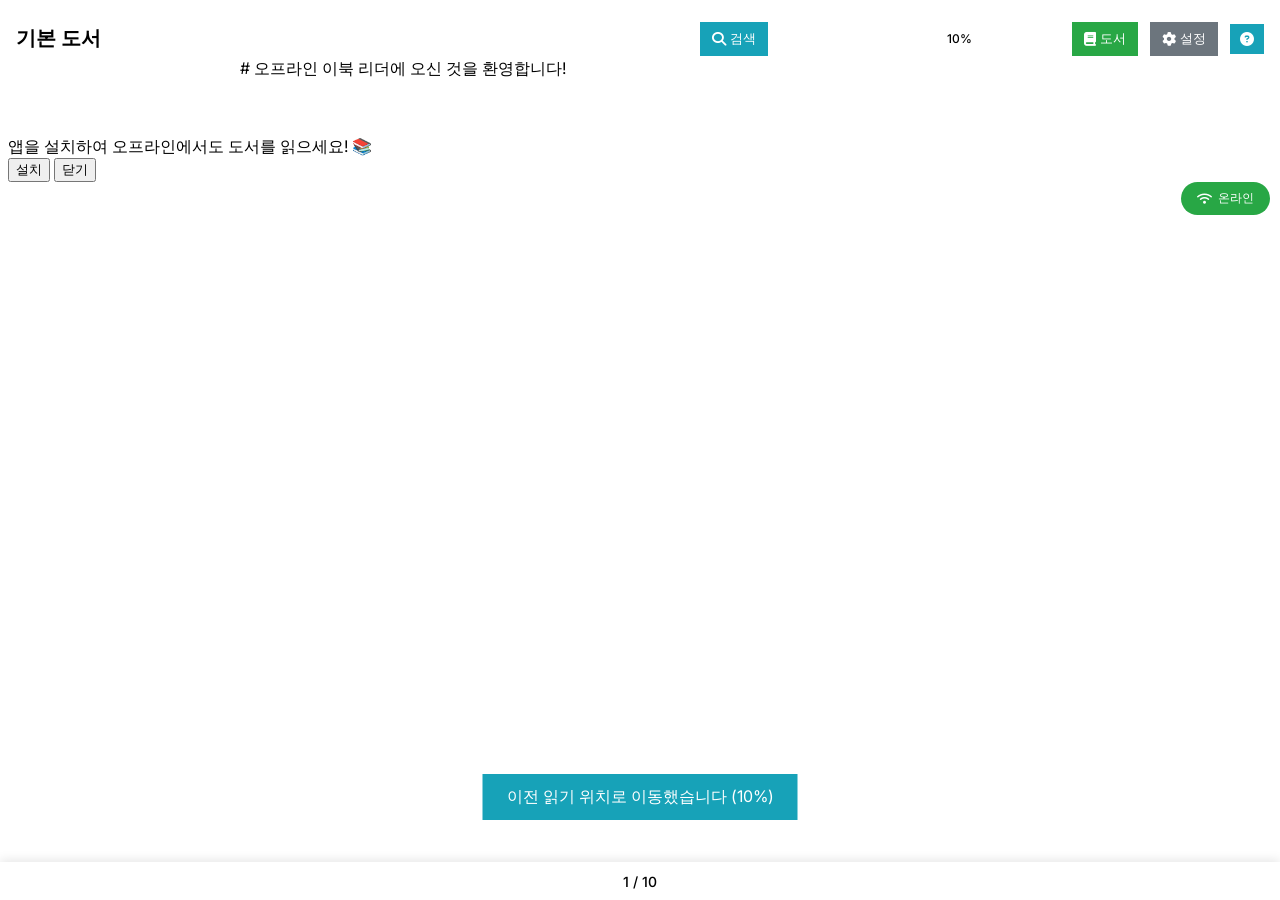
==== index.html @ 2c0be50a "feat: Add comprehensive search functionality - Full-text search across all book pages - Real-time se" ====
<!DOCTYPE html>
<html lang="ko">
<head>
    <meta charset="UTF-8">
    <meta name="viewport" content="width=device-width, initial-scale=1.0, maximum-scale=1.0, user-scalable=no">
    <title>모바일 최적화 이북 리더</title>
    <link rel="stylesheet" href="css/style.css">
    <link rel="stylesheet" href="css/responsive.css">
    <link href="https://fonts.googleapis.com/css2?family=Inter:wght@300;400;500;600;700&display=swap" rel="stylesheet">
    <link rel="stylesheet" href="https://cdn.jsdelivr.net/npm/@fortawesome/fontawesome-free@6.4.0/css/all.min.css">
    <link rel="manifest" href="./manifest.json">
    <link rel="icon" type="image/svg+xml" href="./icons/icon-192.svg">
    <link rel="apple-touch-icon" href="./icons/icon-192.svg">
    <meta name="theme-color" content="#007bff">
    <meta name="apple-mobile-web-app-capable" content="yes">
    <meta name="apple-mobile-web-app-status-bar-style" content="default">
    <meta name="apple-mobile-web-app-title" content="이북리더">
    <meta name="description" content="인터넷 없이도 도서를 읽을 수 있는 PWA 이북 리더">
</head>
<body>
    <header class="header">
        <div class="header-content">
            <h1 class="book-title">모바일 최적화 이북 리더</h1>
            <div class="controls">
                <div class="font-controls">
                    <button id="fontDecrease" class="control-btn" title="폰트 크기 축소 (A⁻)">
                        <i class="fas fa-font"></i>⁻
                    </button>
                    <button id="fontReset" class="control-btn" title="기본값으로 재설정 (⟲)">
                        <i class="fas fa-undo"></i>
                    </button>
                    <button id="fontIncrease" class="control-btn" title="폰트 크기 확대 (A⁺)">
                        <i class="fas fa-font"></i>⁺
                    </button>
                </div>
                <div class="reading-progress">
                    <span id="progressText">0%</span>
                    <div class="progress-bar">
                        <div id="progressFill" class="progress-fill"></div>
                    </div>
                </div>
                <button id="bookManagerBtn" class="control-btn book-manager-btn" title="도서 관리">
                    <i class="fas fa-book"></i>
                    <span class="btn-text">도서</span>
                </button>
                <button id="settingsBtn" class="control-btn settings-btn" title="설정">
                    <i class="fas fa-cog"></i>
                    <span class="btn-text">설정</span>
                </button>
                <button id="helpBtn" class="control-btn help-btn" title="도움말">
                    <i class="fas fa-question-circle"></i>
                </button>
            </div>
        </div>
    </header>
    <main class="main-content">
        <div class="content-wrapper">
            <div id="bookContent" class="book-content">
            </div>
        </div>
    </main>
    <nav class="bottom-nav">
        <button id="prevBtn" class="nav-btn" title="이전 페이지">
            <i class="fas fa-chevron-left"></i>
        </button>
        <div class="page-indicator">
            <span id="currentPage">1</span> / <span id="totalPages">1</span>
        </div>
        <button id="nextBtn" class="nav-btn" title="다음 페이지">
            <i class="fas fa-chevron-right"></i>
        </button>
    </nav>
    <div id="settingsModal" class="modal">
        <div class="modal-content">
            <div class="modal-header">
                <h2>설정</h2>
                <button id="closeModal" class="close-btn">
                    <i class="fas fa-times"></i>
                </button>
            </div>
            <div class="modal-body">
                <div class="setting-group">
                    <label>테마</label>
                    <select id="themeSelect">
                        <option value="light">라이트</option>
                        <option value="dark">다크</option>
                        <option value="sepia">세피아</option>
                    </select>
                </div>
                <div class="setting-group">
                    <label>줄 간격</label>
                    <select id="lineHeightSelect">
                        <option value="1.2">좁게</option>
                        <option value="1.5" selected>보통</option>
                        <option value="1.8">넓게</option>
                        <option value="2.0">매우 넓게</option>
                    </select>
                </div>
                <div class="setting-group">
                    <label>글자 간격</label>
                    <select id="letterSpacingSelect">
                        <option value="normal">보통</option>
                        <option value="0.05em">넓게</option>
                        <option value="0.1em">매우 넓게</option>
                    </select>
                </div>
            </div>
        </div>
    </div>
    <div id="bookModal" class="modal">
        <div class="modal-content book-modal">
            <div class="modal-header">
                <h2>도서 관리</h2>
                <button id="closeBookModal" class="close-btn">
                    <i class="fas fa-times"></i>
                </button>
            </div>
            <div class="modal-body">
                <div class="book-actions">
                    <button id="downloadBookBtn" class="action-btn primary">
                        <i class="fas fa-download"></i> 도서 다운로드
                    </button>
                    <button id="addTextBookBtn" class="action-btn secondary">
                        <i class="fas fa-plus"></i> 텍스트 추가
                    </button>
                    <button id="loadSampleBtn" class="action-btn success">
                        <i class="fas fa-book-open"></i> 샘플 도서 (주생전)
                    </button>
                    <button id="storageStatsBtn" class="action-btn info">
                        <i class="fas fa-chart-pie"></i> 저장소 통계
                    </button>
                </div>
                <div id="bookList" class="book-list">
                    <div class="empty-state">
                        <i class="fas fa-book"></i>
                        <p><strong>저장된 도서가 없습니다</strong></p>
                        <small style="display: block; margin-top: 8px;">
                            📥 위의 <strong>"도서 다운로드"</strong> 또는 <strong>"텍스트 추가"</strong> 버튼을 눌러<br>
                            새 도서를 추가하세요!
                        </small>
                        <small style="display: block; margin-top: 12px; color: #6c757d;">
                            💡 팁: 현재 보고 있는 "기본 도서"는 샘플입니다.<br>
                            원하는 텍스트를 추가하여 나만의 도서관을 만드세요!
                        </small>
                    </div>
                </div>
                <div class="storage-info">
                    <div class="storage-bar">
                        <div id="storageUsed" class="storage-used"></div>
                    </div>
                    <div class="storage-text">
                        <span id="storageText">0MB / 100MB (0%)</span>
                    </div>
                </div>
            </div>
        </div>
    </div>
    <div id="notification" class="notification">
        <span id="notificationText"></span>
    </div>
    <div id="scrollProgress" class="scroll-progress"></div>
    <div id="installPrompt" class="install-prompt">
        <div class="install-content">
            <span>앱을 설치하여 오프라인에서도 도서를 읽으세요! 📚</span>
            <div class="install-buttons">
                <button id="installBtn" class="install-btn">설치</button>
                <button id="dismissInstall" class="dismiss-btn">닫기</button>
            </div>
        </div>
    </div>
    <script src="js/app.js"></script>
    <script src="js/reader.js"></script>
    <script src="js/responsive.js"></script>
    <script src="js/storage.js"></script>
    <script src="js/download.js"></script>
    <script src="js/book-manager.js"></script>
    <script src="js/search.js"></script>
    <script src="js/pwa.js"></script>
</body>
</html>
---- css/style.css ----
1	/* 기본 변수 설정 */
     2	:root {
     3	    --font-size-base: 16px;
     4	    --font-size-min: 12px;
     5	    --font-size-max: 24px;
     6	    --line-height: 1.6;
     7	    --letter-spacing: normal;
     8	    --color-bg: #ffffff;
     9	    --color-text: #333333;
    10	    --color-header: #f8f9fa;
    11	    --color-border: #e9ecef;
    12	    --color-accent: #007bff;
    13	    --color-hover: #0056b3;
    14	    --header-height: 60px;
    15	    --nav-height: 50px;
    16	    --border-radius: 8px;
    17	    --transition: all 0.3s ease;
    18	    --shadow: 0 2px 10px rgba(0, 0, 0, 0.1);
    19	    --max-content-width: 800px;
    20	    --modal-overlay: rgba(0, 0, 0, 0.5);
    21	}
    22	}
    23	
    24	/* 다크 모드 변수 */
    25	[data-theme="dark"] {
    26	    --color-bg: #1a1a1a;
    27	    --color-text: #e0e0e0;
    28	    --color-header: #2d2d2d;
    29	    --color-border: #404040;
    30	    --color-accent: #4dabf7;
    31	    --color-hover: #339af0;
    32	    --shadow: 0 2px 10px rgba(0, 0, 0, 0.3);
    33	}
    34	
    35	/* 세피아 모드 변수 */
    36	[data-theme="sepia"] {
    37	    --color-bg: #f4f1ea;
    38	    --color-text: #5c4b37;
    39	    --color-header: #ede6d3;
    40	    --color-border: #d4c5a9;
    41	    --color-accent: #8b4513;
    42	    --color-hover: #654321;
    43	    --shadow: 0 2px 10px rgba(139, 69, 19, 0.1);
    44	}
    45	
    46	/* 기본 스타일 리셋 */
    47	* {
    48	    margin: 0;
    49	    padding: 0;
    50	    box-sizing: border-box;
    51	}
    52	
    53	/* PWA 설치 프롬프트 스타일 */
    54	.install-prompt {
    55	    position: fixed;
    56	    top: 0;
    57	    left: 0;
    58	    right: 0;
    59	    background: var(--color-accent);
    60	    color: white;
    61	    padding: 12px 16px;
    62	    z-index: 1000;
    63	    transform: translateY(-100%);
    64	    transition: transform 0.3s ease;
    65	    box-shadow: var(--shadow);
    66	}
    67	
    68	.install-prompt.show {
    69	    transform: translateY(0);
    70	}
    71	
    72	.install-content {
    73	    display: flex;
    74	    justify-content: space-between;
    75	    align-items: center;
    76	    max-width: var(--max-content-width);
    77	    margin: 0 auto;
    78	    gap: 16px;
    79	}
    80	
    81	.install-content span {
    82	    flex: 1;
    83	    font-size: 14px;
    84	    line-height: 1.4;
    85	}
    86	
    87	.install-buttons {
    88	    display: flex;
    89	    gap: 8px;
    90	    flex-shrink: 0;
    91	}
    92	
    93	.install-btn, .dismiss-btn {
    94	    padding: 8px 16px;
    95	    border: none;
    96	    border-radius: var(--border-radius);
    97	    font-size: 14px;
    98	    font-weight: 500;
    99	    cursor: pointer;
   100	    transition: var(--transition);
---- css/responsive.css ----
/* 반응형 디자인 스타일 */

/* 기본 스타일 */
body {
    font-family: 'Inter', -apple-system, BlinkMacSystemFont, 'Segoe UI', Roboto, Oxygen, Ubuntu, Cantarell, sans-serif;
    background-color: var(--color-bg);
    color: var(--color-text);
    transition: var(--transition);
}

.header {
    position: fixed;
    top: 0;
    left: 0;
    right: 0;
    height: var(--header-height);
    background-color: var(--color-header);
    border-bottom: 1px solid var(--color-border);
    box-shadow: var(--shadow);
    z-index: 100;
}

.header-content {
    max-width: var(--max-content-width);
    margin: 0 auto;
    padding: 12px 16px;
    display: flex;
    justify-content: space-between;
    align-items: center;
    gap: 16px;
}

.book-title {
    font-size: 18px;
    font-weight: 600;
    white-space: nowrap;
    overflow: hidden;
    text-overflow: ellipsis;
    flex: 1;
}

.controls {
    display: flex;
    align-items: center;
    gap: 12px;
}

.font-controls {
    display: flex;
    gap: 4px;
}

.control-btn {
    padding: 8px 12px;
    background-color: var(--color-accent);
    color: white;
    border: none;
    border-radius: var(--border-radius);
    cursor: pointer;
    font-size: 14px;
    transition: var(--transition);
    display: flex;
    align-items: center;
    gap: 4px;
}

.control-btn:hover {
    background-color: var(--color-hover);
    transform: translateY(-1px);
}

.control-btn:active {
    transform: translateY(0);
}

.control-btn .btn-text {
    font-size: 13px;
    font-weight: 500;
    white-space: nowrap;
}

.book-manager-btn {
    background-color: #28a745;
}

.book-manager-btn:hover {
    background-color: #218838;
}

.settings-btn {
    background-color: #6c757d;
}

.settings-btn:hover {
    background-color: #5a6268;
}

.help-btn {
    background-color: #17a2b8;
    padding: 8px 10px;
}

.help-btn:hover {
    background-color: #138496;
}

.reading-progress {
    display: flex;
    align-items: center;
    gap: 8px;
}

#progressText {
    font-size: 12px;
    font-weight: 500;
    min-width: 40px;
    text-align: right;
}

.progress-bar {
    width: 80px;
    height: 6px;
    background-color: var(--color-border);
    border-radius: 3px;
    overflow: hidden;
}

.progress-fill {
    height: 100%;
    background: linear-gradient(90deg, var(--color-accent), #0056b3);
    transition: width 0.3s ease;
}

/* 메인 콘텐츠 */
.main-content {
    margin-top: var(--header-height);
    margin-bottom: var(--nav-height);
    min-height: calc(100vh - var(--header-height) - var(--nav-height));
}

.content-wrapper {
    max-width: var(--max-content-width);
    margin: 0 auto;
}

.book-content {
    padding: 24px 16px;
    font-size: var(--font-size-base);
    line-height: var(--line-height);
    letter-spacing: var(--letter-spacing);
    overflow: hidden;
    height: calc(100vh - var(--header-height) - var(--nav-height));
    user-select: none;
    -webkit-user-select: none;
    -moz-user-select: none;
    cursor: grab;
    position: relative;
}

.book-content p {
    margin-bottom: 1.5em;
}

/* 하단 네비게이션 */
.bottom-nav {
    position: fixed;
    bottom: 0;
    left: 0;
    right: 0;
    height: var(--nav-height);
    background-color: var(--color-header);
    border-top: 1px solid var(--color-border);
    box-shadow: 0 -2px 10px rgba(0, 0, 0, 0.1);
    z-index: 100;
    display: flex;
    justify-content: space-between;
    align-items: center;
    padding: 0 16px;
}

.nav-btn {
    padding: 10px 20px;
    background-color: var(--color-accent);
    color: white;
    border: none;
    border-radius: var(--border-radius);
    cursor: pointer;
    font-size: 16px;
    transition: var(--transition);
}

.nav-btn:hover {
    background-color: var(--color-hover);
}

.nav-btn:disabled {
    opacity: 0.5;
    cursor: not-allowed;
}

.page-indicator {
    font-size: 14px;
    font-weight: 500;
}

/* 모달 */
.modal {
    display: none;
    position: fixed;
    top: 0;
    left: 0;
    right: 0;
    bottom: 0;
    background-color: var(--modal-overlay);
    z-index: 200;
    padding: 16px;
    overflow-y: auto;
}

.modal.show {
    display: flex;
    align-items: center;
    justify-content: center;
}

.modal-content {
    background-color: var(--color-bg);
    border-radius: var(--border-radius);
    max-width: 500px;
    width: 100%;
    max-height: 90vh;
    display: flex;
    flex-direction: column;
    box-shadow: var(--shadow);
    margin: auto;
}

.modal-header {
    display: flex;
    justify-content: space-between;
    align-items: center;
    padding: 16px 20px;
    border-bottom: 1px solid var(--color-border);
}

.modal-header h2 {
    font-size: 20px;
    font-weight: 600;
}

.close-btn {
    background: none;
    border: none;
    font-size: 24px;
    cursor: pointer;
    color: var(--color-text);
    padding: 0;
    width: 32px;
    height: 32px;
    display: flex;
    align-items: center;
    justify-content: center;
    border-radius: 50%;
    transition: var(--transition);
}

.close-btn:hover {
    background-color: var(--color-border);
}

.modal-body {
    padding: 20px;
    overflow-y: auto;
    flex: 1;
}

.setting-group {
    margin-bottom: 20px;
}

.setting-group label {
    display: block;
    margin-bottom: 8px;
    font-weight: 500;
    font-size: 14px;
}

.setting-group select {
    width: 100%;
    padding: 10px;
    border: 1px solid var(--color-border);
    border-radius: var(--border-radius);
    background-color: var(--color-bg);
    color: var(--color-text);
    font-size: 14px;
}

/* 도서 관리 모달 */
.book-modal {
    max-width: 600px;
}

.book-actions {
    display: grid;
    grid-template-columns: repeat(auto-fit, minmax(150px, 1fr));
    gap: 12px;
    margin-bottom: 20px;
}

.action-btn {
    padding: 12px 16px;
    border: none;
    border-radius: var(--border-radius);
    cursor: pointer;
    font-size: 14px;
    font-weight: 500;
    display: flex;
    align-items: center;
    justify-content: center;
    gap: 8px;
    transition: var(--transition);
}

.action-btn.primary {
    background-color: var(--color-accent);
    color: white;
}

.action-btn.primary:hover {
    background-color: var(--color-hover);
}

.action-btn.secondary {
    background-color: var(--color-border);
    color: var(--color-text);
}

.action-btn.secondary:hover {
    background-color: #d4d4d4;
}

.action-btn.success {
    background-color: #28a745;
    color: white;
}

.action-btn.success:hover {
    background-color: #218838;
}

.action-btn.info {
    background-color: #17a2b8;
    color: white;
}

.action-btn.info:hover {
    background-color: #138496;
}

.book-list {
    display: grid;
    gap: 12px;
    margin-bottom: 20px;
    max-height: none;
}

.book-card {
    background-color: var(--color-header);
    border: 1px solid var(--color-border);
    border-radius: var(--border-radius);
    padding: 16px;
    transition: var(--transition);
    display: flex;
    flex-direction: column;
}

.book-card:hover {
    box-shadow: var(--shadow);
    transform: translateY(-2px);
}

.book-card-header {
    display: flex;
    justify-content: space-between;
    align-items: flex-start;
    margin-bottom: 12px;
}

.book-card-title {
    font-size: 16px;
    font-weight: 600;
    flex: 1;
    margin-right: 8px;
}

.book-delete-btn {
    background: none;
    border: none;
    color: #dc3545;
    cursor: pointer;
    padding: 4px 8px;
    border-radius: 4px;
    transition: var(--transition);
}

.book-delete-btn:hover {
    background-color: rgba(220, 53, 69, 0.1);
}

.book-card-body {
    margin-bottom: 12px;
    flex: 1;
}

.book-info {
    display: flex;
    gap: 16px;
    font-size: 12px;
    color: #666;
    margin-bottom: 4px;
}

[data-theme="dark"] .book-info {
    color: #999;
}

.book-info span {
    display: flex;
    align-items: center;
    gap: 4px;
}

.book-open-btn {
    width: 100%;
    padding: 10px;
    background-color: var(--color-accent);
    color: white;
    border: none;
    border-radius: var(--border-radius);
    cursor: pointer;
    font-size: 14px;
    font-weight: 500;
    display: flex;
    align-items: center;
    justify-content: center;
    gap: 8px;
    transition: var(--transition);
}

.book-open-btn:hover {
    background-color: var(--color-hover);
}

.empty-state {
    text-align: center;
    padding: 40px 20px;
    color: #666;
}

[data-theme="dark"] .empty-state {
    color: #999;
}

.empty-state i {
    font-size: 48px;
    margin-bottom: 16px;
    opacity: 0.5;
}

.empty-state p {
    font-size: 16px;
    font-weight: 500;
    margin-bottom: 8px;
}

.empty-state small {
    font-size: 14px;
    opacity: 0.7;
}

.storage-info {
    margin-top: 20px;
}

.storage-bar {
    width: 100%;
    height: 8px;
    background-color: var(--color-border);
    border-radius: 4px;
    overflow: hidden;
    margin-bottom: 8px;
}

.storage-used {
    height: 100%;
    background: linear-gradient(90deg, var(--color-accent), #0056b3);
    transition: width 0.3s ease;
}

.storage-text {
    font-size: 12px;
    color: #666;
    text-align: center;
}

[data-theme="dark"] .storage-text {
    color: #999;
}

/* 알림 */
.notification {
    position: fixed;
    bottom: 80px;
    left: 50%;
    transform: translateX(-50%) translateY(100px);
    background-color: #333;
    color: white;
    padding: 12px 24px;
    border-radius: var(--border-radius);
    box-shadow: var(--shadow);
    z-index: 300;
    transition: transform 0.3s ease;
    max-width: 90%;
}

.notification.show {
    transform: translateX(-50%) translateY(0);
}

.notification.error {
    background-color: #dc3545;
}

.notification.warning {
    background-color: #ffc107;
    color: #333;
}

.notification.info {
    background-color: #17a2b8;
}

/* 스크롤 진행 바 */
.scroll-progress {
    position: fixed;
    top: var(--header-height);
    left: 0;
    height: 3px;
    background: linear-gradient(90deg, var(--color-accent), #0056b3);
    z-index: 99;
    transition: width 0.3s ease;
}

/* 온라인 인디케이터 */
.online-indicator {
    position: fixed;
    top: calc(var(--header-height) + 10px);
    right: 10px;
    padding: 8px 16px;
    border-radius: 20px;
    font-size: 12px;
    font-weight: 500;
    display: flex;
    align-items: center;
    gap: 6px;
    z-index: 99;
    transition: var(--transition);
    box-shadow: var(--shadow);
}

.online-indicator.online {
    background-color: #28a745;
    color: white;
}

.online-indicator.offline {
    background-color: #dc3545;
    color: white;
}

.online-indicator.hidden {
    opacity: 0;
    pointer-events: none;
}

/* 오프라인 상태 스타일 */
body.offline .header {
    background-color: #ffe0e0;
}

[data-theme="dark"] body.offline .header {
    background-color: #3d2020;
}

/* 모바일 (최대 480px) */
@media (max-width: 480px) {
    .book-title {
        font-size: 16px;
    }

    .font-controls {
        gap: 2px;
    }

    .control-btn {
        padding: 6px 10px;
        font-size: 12px;
    }

    .reading-progress {
        display: none;
    }

    .book-content {
        padding: 16px 12px;
        font-size: 14px;
    }

    .nav-btn {
        padding: 8px 16px;
        font-size: 14px;
    }

    .page-indicator {
        font-size: 12px;
    }

    .modal-content {
        max-height: 90vh;
    }

    .book-actions {
        grid-template-columns: 1fr;
    }
}

/* 태블릿 (481px - 768px) */
@media (min-width: 481px) and (max-width: 768px) {
    .book-title {
        font-size: 17px;
    }

    .book-content {
        padding: 20px 16px;
        font-size: 15px;
    }
}

/* 데스크톱 (769px 이상) */
@media (min-width: 769px) {
    .book-title {
        font-size: 20px;
    }

    .book-content {
        padding: 32px 24px;
        font-size: 16px;
    }

    .control-btn:hover {
        box-shadow: 0 2px 8px rgba(0, 0, 0, 0.15);
    }
}

/* 가로 모드 */
@media (orientation: landscape) and (max-height: 600px) {
    .modal-content {
        max-height: 70vh;
    }
    
    .book-content {
        font-size: 14px;
    }
}

/* 다크 모드 스크롤바 */
[data-theme="dark"] ::-webkit-scrollbar {
    width: 8px;
    height: 8px;
}

[data-theme="dark"] ::-webkit-scrollbar-track {
    background: #2d2d2d;
}

[data-theme="dark"] ::-webkit-scrollbar-thumb {
    background: #555;
    border-radius: 4px;
}

[data-theme="dark"] ::-webkit-scrollbar-thumb:hover {
    background: #666;
}

/* 인쇄 스타일 */
@media print {
    .header,
    .bottom-nav,
    .modal,
    .notification,
    .install-prompt,
    .online-indicator,
    .scroll-progress {
        display: none !important;
    }

    .book-content {
        margin-top: 0;
        margin-bottom: 0;
        padding: 0;
    }

    body {
        background: white;
        color: black;
    }
}

/* 검색 기능 스타일 */
.search-overlay {
    display: none;
    position: fixed;
    top: 0;
    left: 0;
    right: 0;
    bottom: 0;
    background-color: var(--modal-overlay);
    z-index: 250;
    align-items: flex-start;
    justify-content: center;
    padding-top: 80px;
}

.search-container {
    background-color: var(--color-bg);
    border-radius: var(--border-radius);
    max-width: 600px;
    width: 90%;
    max-height: 70vh;
    display: flex;
    flex-direction: column;
    box-shadow: var(--shadow);
}

.search-header {
    display: flex;
    align-items: center;
    gap: 12px;
    padding: 20px;
    border-bottom: 1px solid var(--color-border);
}

.search-input-group {
    flex: 1;
    position: relative;
    display: flex;
    align-items: center;
    gap: 8px;
    background-color: var(--color-header);
    border-radius: var(--border-radius);
    padding: 12px 16px;
}

.search-input-group i {
    color: #666;
}

[data-theme="dark"] .search-input-group i {
    color: #999;
}

.search-input {
    flex: 1;
    border: none;
    background: transparent;
    font-size: 16px;
    color: var(--color-text);
    outline: none;
}

.search-input::placeholder {
    color: #999;
}

.search-clear-btn {
    background: none;
    border: none;
    color: #666;
    cursor: pointer;
    padding: 4px;
    display: flex;
    align-items: center;
    justify-content: center;
    border-radius: 50%;
    transition: var(--transition);
}

.search-clear-btn:hover {
    background-color: rgba(0, 0, 0, 0.05);
    color: #333;
}

[data-theme="dark"] .search-clear-btn:hover {
    background-color: rgba(255, 255, 255, 0.1);
    color: #fff;
}

.search-close-btn {
    background: none;
    border: none;
    color: var(--color-text);
    cursor: pointer;
    padding: 8px;
    display: flex;
    align-items: center;
    justify-content: center;
    border-radius: 50%;
    transition: var(--transition);
    font-size: 20px;
}

.search-close-btn:hover {
    background-color: var(--color-border);
}

.search-info {
    padding: 12px 20px;
    font-size: 14px;
    color: var(--color-text);
    border-bottom: 1px solid var(--color-border);
}

.search-info.success {
    color: #28a745;
    font-weight: 500;
}

.search-info.error {
    color: #dc3545;
    font-weight: 500;
}

.search-controls {
    display: none;
    align-items: center;
    justify-content: space-between;
    padding: 12px 20px;
    border-bottom: 1px solid var(--color-border);
    background-color: var(--color-header);
}

.search-nav-btn {
    padding: 8px 16px;
    background-color: var(--color-accent);
    color: white;
    border: none;
    border-radius: var(--border-radius);
    cursor: pointer;
    font-size: 14px;
    font-weight: 500;
    transition: var(--transition);
    display: flex;
    align-items: center;
    gap: 6px;
}

.search-nav-btn:hover {
    background-color: var(--color-hover);
}

.search-current-info {
    font-size: 14px;
    font-weight: 600;
    color: var(--color-accent);
}

.search-results-list {
    flex: 1;
    overflow-y: auto;
    padding: 12px;
}

.search-result-item {
    padding: 12px;
    margin-bottom: 8px;
    background-color: var(--color-header);
    border-radius: var(--border-radius);
    cursor: pointer;
    transition: var(--transition);
    border-left: 3px solid transparent;
}

.search-result-item:hover {
    background-color: var(--color-border);
}

.search-result-item.active {
    border-left-color: var(--color-accent);
    background-color: rgba(0, 123, 255, 0.1);
}

[data-theme="dark"] .search-result-item.active {
    background-color: rgba(74, 171, 247, 0.2);
}

.search-result-page {
    font-size: 12px;
    color: var(--color-accent);
    font-weight: 600;
    margin-bottom: 6px;
}

.search-result-context {
    font-size: 14px;
    line-height: 1.5;
    color: var(--color-text);
}

.search-result-context mark {
    background-color: #ffeb3b;
    color: #000;
    padding: 2px 4px;
    border-radius: 3px;
    font-weight: 600;
}

[data-theme="dark"] .search-result-context mark {
    background-color: #fdd835;
    color: #000;
}

/* 페이지 내 검색 하이라이트 */
.search-highlight {
    background-color: #ffeb3b;
    color: #000;
    padding: 2px 4px;
    border-radius: 3px;
    font-weight: 600;
    animation: highlightPulse 0.5s ease;
}

[data-theme="dark"] .search-highlight {
    background-color: #fdd835;
    color: #000;
}

@keyframes highlightPulse {
    0%, 100% {
        background-color: #ffeb3b;
    }
    50% {
        background-color: #ffc107;
    }
}

/* 검색 버튼 스타일 */
.search-btn {
    background-color: #17a2b8;
}

.search-btn:hover {
    background-color: #138496;
}

/* 모바일 최적화 */
@media (max-width: 480px) {
    .search-overlay {
        padding-top: 20px;
    }

    .search-container {
        width: 95%;
        max-height: 80vh;
    }

    .search-header {
        padding: 16px;
    }

    .search-nav-btn {
        padding: 6px 12px;
        font-size: 13px;
    }

    .search-result-item {
        padding: 10px;
    }

    .search-result-context {
        font-size: 13px;
    }
}
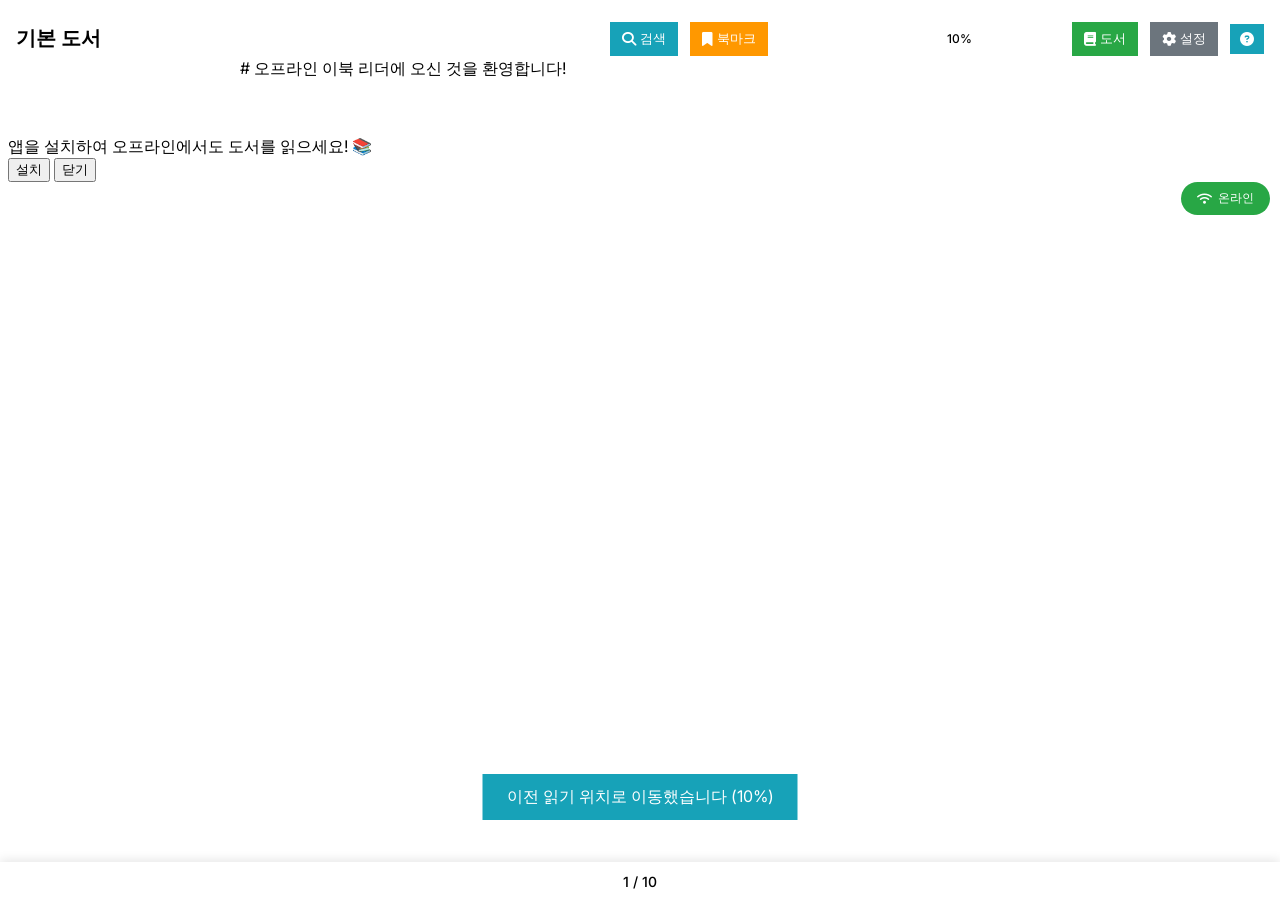
==== commit d0834ed7: "feat: Add comprehensive bookmark functionality - Save current page as bookmark with title and notes " ====
--- a/index.html
+++ b/index.html
@@ -175,6 +175,7 @@
     <script src="js/download.js"></script>
     <script src="js/book-manager.js"></script>
     <script src="js/search.js"></script>
+    <script src="js/bookmark.js"></script>
     <script src="js/pwa.js"></script>
 </body>
 </html>
--- a/css/responsive.css
+++ b/css/responsive.css
@@ -990,3 +990,387 @@
         font-size: 13px;
     }
 }
+
+/* 북마크 기능 스타일 */
+.bookmark-overlay {
+    display: none;
+    position: fixed;
+    top: 0;
+    left: 0;
+    right: 0;
+    bottom: 0;
+    background-color: var(--modal-overlay);
+    z-index: 250;
+    align-items: center;
+    justify-content: center;
+    padding: 20px;
+}
+
+.bookmark-container {
+    background-color: var(--color-bg);
+    border-radius: var(--border-radius);
+    max-width: 700px;
+    width: 100%;
+    max-height: 80vh;
+    display: flex;
+    flex-direction: column;
+    box-shadow: var(--shadow);
+}
+
+.bookmark-header {
+    display: flex;
+    align-items: center;
+    justify-content: space-between;
+    padding: 20px;
+    border-bottom: 1px solid var(--color-border);
+}
+
+.bookmark-header h2 {
+    display: flex;
+    align-items: center;
+    gap: 10px;
+    font-size: 20px;
+    color: var(--color-text);
+}
+
+.bookmark-actions {
+    padding: 16px 20px;
+    border-bottom: 1px solid var(--color-border);
+    background-color: var(--color-header);
+}
+
+.bookmark-action-btn {
+    padding: 10px 20px;
+    border: none;
+    border-radius: var(--border-radius);
+    cursor: pointer;
+    font-size: 14px;
+    font-weight: 500;
+    display: flex;
+    align-items: center;
+    gap: 8px;
+    transition: var(--transition);
+}
+
+.bookmark-action-btn.primary {
+    background-color: var(--color-accent);
+    color: white;
+}
+
+.bookmark-action-btn.primary:hover {
+    background-color: var(--color-hover);
+}
+
+.bookmark-list-container {
+    flex: 1;
+    overflow-y: auto;
+    padding: 16px 20px;
+}
+
+.bookmark-list {
+    display: flex;
+    flex-direction: column;
+    gap: 12px;
+}
+
+.bookmark-item {
+    background-color: var(--color-header);
+    border: 1px solid var(--color-border);
+    border-radius: var(--border-radius);
+    padding: 16px;
+    transition: var(--transition);
+}
+
+.bookmark-item:hover {
+    box-shadow: var(--shadow);
+    transform: translateY(-2px);
+}
+
+.bookmark-item-header {
+    display: flex;
+    justify-content: space-between;
+    align-items: flex-start;
+    margin-bottom: 12px;
+}
+
+.bookmark-item-title {
+    display: flex;
+    align-items: center;
+    gap: 8px;
+    font-size: 16px;
+    font-weight: 600;
+    color: var(--color-text);
+    flex: 1;
+}
+
+.bookmark-item-title i {
+    color: var(--color-accent);
+}
+
+.bookmark-item-actions {
+    display: flex;
+    gap: 6px;
+}
+
+.bookmark-edit-btn,
+.bookmark-delete-btn {
+    background: none;
+    border: none;
+    cursor: pointer;
+    padding: 6px;
+    border-radius: 4px;
+    transition: var(--transition);
+    color: #666;
+}
+
+.bookmark-edit-btn:hover {
+    background-color: rgba(0, 123, 255, 0.1);
+    color: var(--color-accent);
+}
+
+.bookmark-delete-btn:hover {
+    background-color: rgba(220, 53, 69, 0.1);
+    color: #dc3545;
+}
+
+.bookmark-item-body {
+    margin-bottom: 12px;
+}
+
+.bookmark-item-page,
+.bookmark-item-date {
+    font-size: 12px;
+    color: #666;
+    display: flex;
+    align-items: center;
+    gap: 6px;
+    margin-bottom: 6px;
+}
+
+[data-theme="dark"] .bookmark-item-page,
+[data-theme="dark"] .bookmark-item-date {
+    color: #999;
+}
+
+.bookmark-item-note {
+    font-size: 14px;
+    color: var(--color-text);
+    background-color: rgba(0, 123, 255, 0.05);
+    padding: 8px 12px;
+    border-radius: 6px;
+    margin: 8px 0;
+    display: flex;
+    gap: 8px;
+    line-height: 1.5;
+}
+
+.bookmark-item-note i {
+    color: var(--color-accent);
+    margin-top: 2px;
+}
+
+.bookmark-goto-btn {
+    width: 100%;
+    padding: 10px;
+    background-color: var(--color-accent);
+    color: white;
+    border: none;
+    border-radius: var(--border-radius);
+    cursor: pointer;
+    font-size: 14px;
+    font-weight: 500;
+    display: flex;
+    align-items: center;
+    justify-content: center;
+    gap: 8px;
+    transition: var(--transition);
+}
+
+.bookmark-goto-btn:hover {
+    background-color: var(--color-hover);
+}
+
+.empty-bookmark-state {
+    display: flex;
+    flex-direction: column;
+    align-items: center;
+    justify-content: center;
+    padding: 60px 20px;
+    color: #666;
+}
+
+[data-theme="dark"] .empty-bookmark-state {
+    color: #999;
+}
+
+.empty-bookmark-state i {
+    font-size: 64px;
+    margin-bottom: 20px;
+    opacity: 0.3;
+}
+
+.empty-bookmark-state p {
+    font-size: 18px;
+    font-weight: 500;
+    margin-bottom: 8px;
+}
+
+.empty-bookmark-state small {
+    font-size: 14px;
+    opacity: 0.7;
+}
+
+/* 북마크 모달 */
+.bookmark-modal {
+    display: none;
+    position: fixed;
+    top: 0;
+    left: 0;
+    right: 0;
+    bottom: 0;
+    background-color: var(--modal-overlay);
+    z-index: 300;
+    align-items: center;
+    justify-content: center;
+    padding: 20px;
+}
+
+.bookmark-modal-content {
+    background-color: var(--color-bg);
+    border-radius: var(--border-radius);
+    max-width: 500px;
+    width: 100%;
+    box-shadow: var(--shadow);
+}
+
+.bookmark-modal-header {
+    display: flex;
+    justify-content: space-between;
+    align-items: center;
+    padding: 20px;
+    border-bottom: 1px solid var(--color-border);
+}
+
+.bookmark-modal-header h3 {
+    font-size: 18px;
+    color: var(--color-text);
+}
+
+.bookmark-modal-body {
+    padding: 20px;
+}
+
+.bookmark-form-group {
+    margin-bottom: 16px;
+}
+
+.bookmark-form-group label {
+    display: block;
+    margin-bottom: 8px;
+    font-size: 14px;
+    font-weight: 500;
+    color: var(--color-text);
+}
+
+.bookmark-input,
+.bookmark-textarea {
+    width: 100%;
+    padding: 10px;
+    border: 1px solid var(--color-border);
+    border-radius: var(--border-radius);
+    background-color: var(--color-bg);
+    color: var(--color-text);
+    font-size: 14px;
+    font-family: inherit;
+}
+
+.bookmark-input:focus,
+.bookmark-textarea:focus {
+    outline: none;
+    border-color: var(--color-accent);
+}
+
+.bookmark-textarea {
+    resize: vertical;
+    min-height: 80px;
+}
+
+.bookmark-modal-footer {
+    display: flex;
+    justify-content: flex-end;
+    gap: 10px;
+    padding: 16px 20px;
+    border-top: 1px solid var(--color-border);
+}
+
+.bookmark-modal-btn {
+    padding: 10px 20px;
+    border: none;
+    border-radius: var(--border-radius);
+    cursor: pointer;
+    font-size: 14px;
+    font-weight: 500;
+    transition: var(--transition);
+}
+
+.bookmark-modal-btn.primary {
+    background-color: var(--color-accent);
+    color: white;
+}
+
+.bookmark-modal-btn.primary:hover {
+    background-color: var(--color-hover);
+}
+
+.bookmark-modal-btn.secondary {
+    background-color: var(--color-border);
+    color: var(--color-text);
+}
+
+.bookmark-modal-btn.secondary:hover {
+    background-color: #d4d4d4;
+}
+
+/* 북마크 버튼 스타일 */
+.bookmark-btn {
+    background-color: #ff9800;
+}
+
+.bookmark-btn:hover {
+    background-color: #f57c00;
+}
+
+/* 모바일 최적화 */
+@media (max-width: 480px) {
+    .bookmark-container {
+        max-height: 90vh;
+    }
+
+    .bookmark-header {
+        padding: 16px;
+    }
+
+    .bookmark-header h2 {
+        font-size: 18px;
+    }
+
+    .bookmark-actions {
+        padding: 12px 16px;
+    }
+
+    .bookmark-list-container {
+        padding: 12px 16px;
+    }
+
+    .bookmark-item {
+        padding: 12px;
+    }
+
+    .bookmark-item-title {
+        font-size: 15px;
+    }
+
+    .bookmark-modal-content {
+        max-width: 100%;
+    }
+}
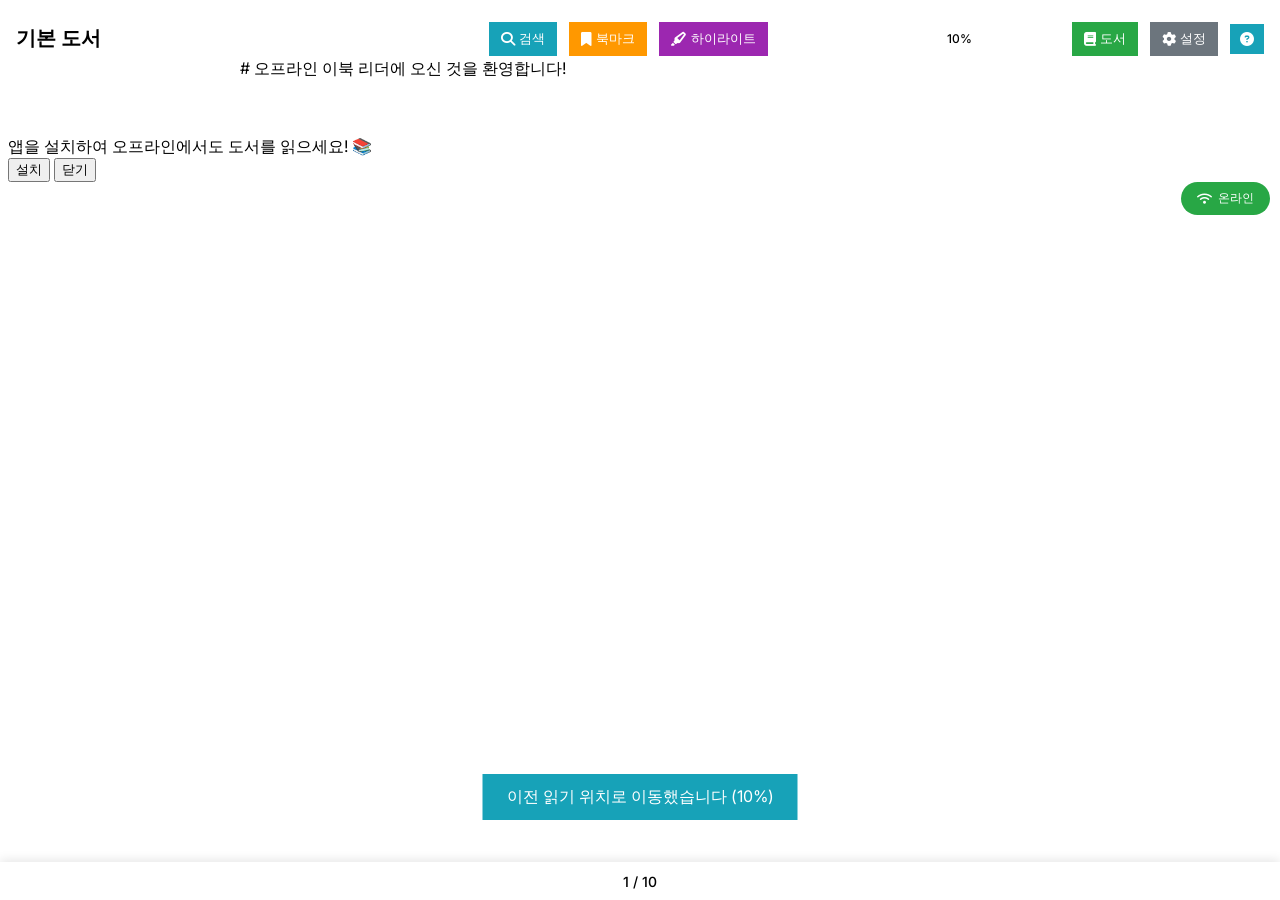
==== commit c1d79360: "feat: Add comprehensive highlight functionality (Final Major Feature) - Text selection highlighting " ====
--- a/index.html
+++ b/index.html
@@ -176,6 +176,7 @@
     <script src="js/book-manager.js"></script>
     <script src="js/search.js"></script>
     <script src="js/bookmark.js"></script>
+    <script src="js/highlight.js"></script>
     <script src="js/pwa.js"></script>
 </body>
 </html>
--- a/css/responsive.css
+++ b/css/responsive.css
@@ -1374,3 +1374,333 @@
         max-width: 100%;
     }
 }
+
+/* 하이라이트 기능 스타일 */
+.selection-tooltip {
+    display: none;
+    position: fixed;
+    background: white;
+    box-shadow: 0 4px 12px rgba(0,0,0,0.15);
+    border-radius: 8px;
+    padding: 8px;
+    z-index: 400;
+    transform: translateX(-50%);
+    flex-direction: column;
+    gap: 8px;
+}
+
+.tooltip-colors {
+    display: flex;
+    gap: 6px;
+}
+
+.tooltip-color-btn {
+    width: 28px;
+    height: 28px;
+    border: 2px solid transparent;
+    border-radius: 50%;
+    cursor: pointer;
+    transition: all 0.2s;
+}
+
+.tooltip-color-btn.active {
+    border-color: #333;
+    transform: scale(1.15);
+}
+
+.tooltip-highlight-btn {
+    padding: 8px 16px;
+    background: var(--color-accent);
+    color: white;
+    border: none;
+    border-radius: 6px;
+    cursor: pointer;
+    font-size: 13px;
+    font-weight: 500;
+    display: flex;
+    align-items: center;
+    gap: 6px;
+}
+
+.user-highlight {
+    padding: 2px 0;
+    border-radius: 2px;
+}
+
+.highlight-overlay {
+    display: none;
+    position: fixed;
+    top: 0;
+    left: 0;
+    right: 0;
+    bottom: 0;
+    background: var(--modal-overlay);
+    z-index: 250;
+    align-items: center;
+    justify-content: center;
+    padding: 20px;
+}
+
+.highlight-container {
+    background: var(--color-bg);
+    border-radius: var(--border-radius);
+    max-width: 700px;
+    width: 100%;
+    max-height: 80vh;
+    display: flex;
+    flex-direction: column;
+    box-shadow: var(--shadow);
+}
+
+.highlight-header {
+    display: flex;
+    justify-content: space-between;
+    align-items: center;
+    padding: 20px;
+    border-bottom: 1px solid var(--color-border);
+}
+
+.highlight-stats {
+    padding: 12px 20px;
+    border-bottom: 1px solid var(--color-border);
+    background: var(--color-header);
+    display: flex;
+    align-items: center;
+    gap: 12px;
+}
+
+.highlight-stat-item {
+    display: flex;
+    align-items: center;
+    gap: 6px;
+    font-weight: 600;
+}
+
+.highlight-stat-color {
+    width: 20px;
+    height: 20px;
+    border-radius: 4px;
+}
+
+.highlight-list-container {
+    flex: 1;
+    overflow-y: auto;
+    padding: 16px 20px;
+}
+
+.highlight-list {
+    display: flex;
+    flex-direction: column;
+    gap: 12px;
+}
+
+.highlight-item {
+    background: var(--color-header);
+    border: 1px solid var(--color-border);
+    border-radius: var(--border-radius);
+    padding: 16px;
+}
+
+.highlight-item-header {
+    display: flex;
+    justify-content: space-between;
+    margin-bottom: 12px;
+}
+
+.highlight-item-color {
+    width: 24px;
+    height: 24px;
+    border-radius: 4px;
+}
+
+.highlight-item-actions {
+    display: flex;
+    gap: 6px;
+}
+
+.highlight-edit-btn,
+.highlight-delete-btn {
+    background: none;
+    border: none;
+    cursor: pointer;
+    padding: 6px;
+    border-radius: 4px;
+    color: #666;
+}
+
+.highlight-item-text {
+    font-size: 15px;
+    padding: 12px;
+    background: rgba(0,0,0,0.02);
+    border-left: 4px solid;
+    border-radius: 4px;
+    margin-bottom: 8px;
+}
+
+.highlight-item-note {
+    font-size: 13px;
+    padding: 8px 12px;
+    background: rgba(0,123,255,0.05);
+    border-radius: 6px;
+    margin: 8px 0;
+    display: flex;
+    gap: 8px;
+}
+
+.highlight-item-meta {
+    display: flex;
+    gap: 16px;
+    font-size: 12px;
+    color: #666;
+}
+
+.highlight-goto-btn {
+    width: 100%;
+    padding: 10px;
+    background: var(--color-accent);
+    color: white;
+    border: none;
+    border-radius: var(--border-radius);
+    cursor: pointer;
+    margin-top: 12px;
+}
+
+.empty-highlight-state {
+    display: flex;
+    flex-direction: column;
+    align-items: center;
+    padding: 60px 20px;
+    color: #666;
+}
+
+.highlight-modal {
+    display: none;
+    position: fixed;
+    top: 0;
+    left: 0;
+    right: 0;
+    bottom: 0;
+    background: var(--modal-overlay);
+    z-index: 300;
+    align-items: center;
+    justify-content: center;
+    padding: 20px;
+}
+
+.highlight-modal-content {
+    background: var(--color-bg);
+    border-radius: var(--border-radius);
+    max-width: 500px;
+    width: 100%;
+    box-shadow: var(--shadow);
+}
+
+.highlight-modal-header {
+    display: flex;
+    justify-content: space-between;
+    padding: 20px;
+    border-bottom: 1px solid var(--color-border);
+}
+
+.highlight-modal-body {
+    padding: 20px;
+}
+
+.highlight-form-group {
+    margin-bottom: 16px;
+}
+
+.highlight-form-group label {
+    display: block;
+    margin-bottom: 8px;
+    font-weight: 500;
+}
+
+.highlight-text-preview {
+    padding: 12px;
+    background: rgba(0,0,0,0.02);
+    border-left: 4px solid;
+    border-radius: 4px;
+    font-size: 14px;
+}
+
+.highlight-color-picker {
+    display: flex;
+    gap: 12px;
+}
+
+.highlight-color-option {
+    width: 40px;
+    height: 40px;
+    border: 3px solid transparent;
+    border-radius: 8px;
+    cursor: pointer;
+    position: relative;
+}
+
+.highlight-color-option.active {
+    border-color: #333;
+}
+
+.highlight-color-option i {
+    position: absolute;
+    top: 50%;
+    left: 50%;
+    transform: translate(-50%, -50%);
+    color: white;
+    opacity: 0;
+}
+
+.highlight-color-option.active i {
+    opacity: 1;
+}
+
+.highlight-textarea {
+    width: 100%;
+    padding: 10px;
+    border: 1px solid var(--color-border);
+    border-radius: var(--border-radius);
+    background: var(--color-bg);
+    color: var(--color-text);
+    font-family: inherit;
+    resize: vertical;
+}
+
+.highlight-modal-footer {
+    display: flex;
+    justify-content: flex-end;
+    gap: 10px;
+    padding: 16px 20px;
+    border-top: 1px solid var(--color-border);
+}
+
+.highlight-modal-btn {
+    padding: 10px 20px;
+    border: none;
+    border-radius: var(--border-radius);
+    cursor: pointer;
+    font-weight: 500;
+}
+
+.highlight-modal-btn.primary {
+    background: var(--color-accent);
+    color: white;
+}
+
+.highlight-modal-btn.secondary {
+    background: var(--color-border);
+    color: var(--color-text);
+}
+
+.highlight-btn {
+    background-color: #9c27b0;
+}
+
+.highlight-btn:hover {
+    background-color: #7b1fa2;
+}
+
+@keyframes highlightPulse {
+    0%, 100% { opacity: 1; }
+    50% { opacity: 0.6; }
+}
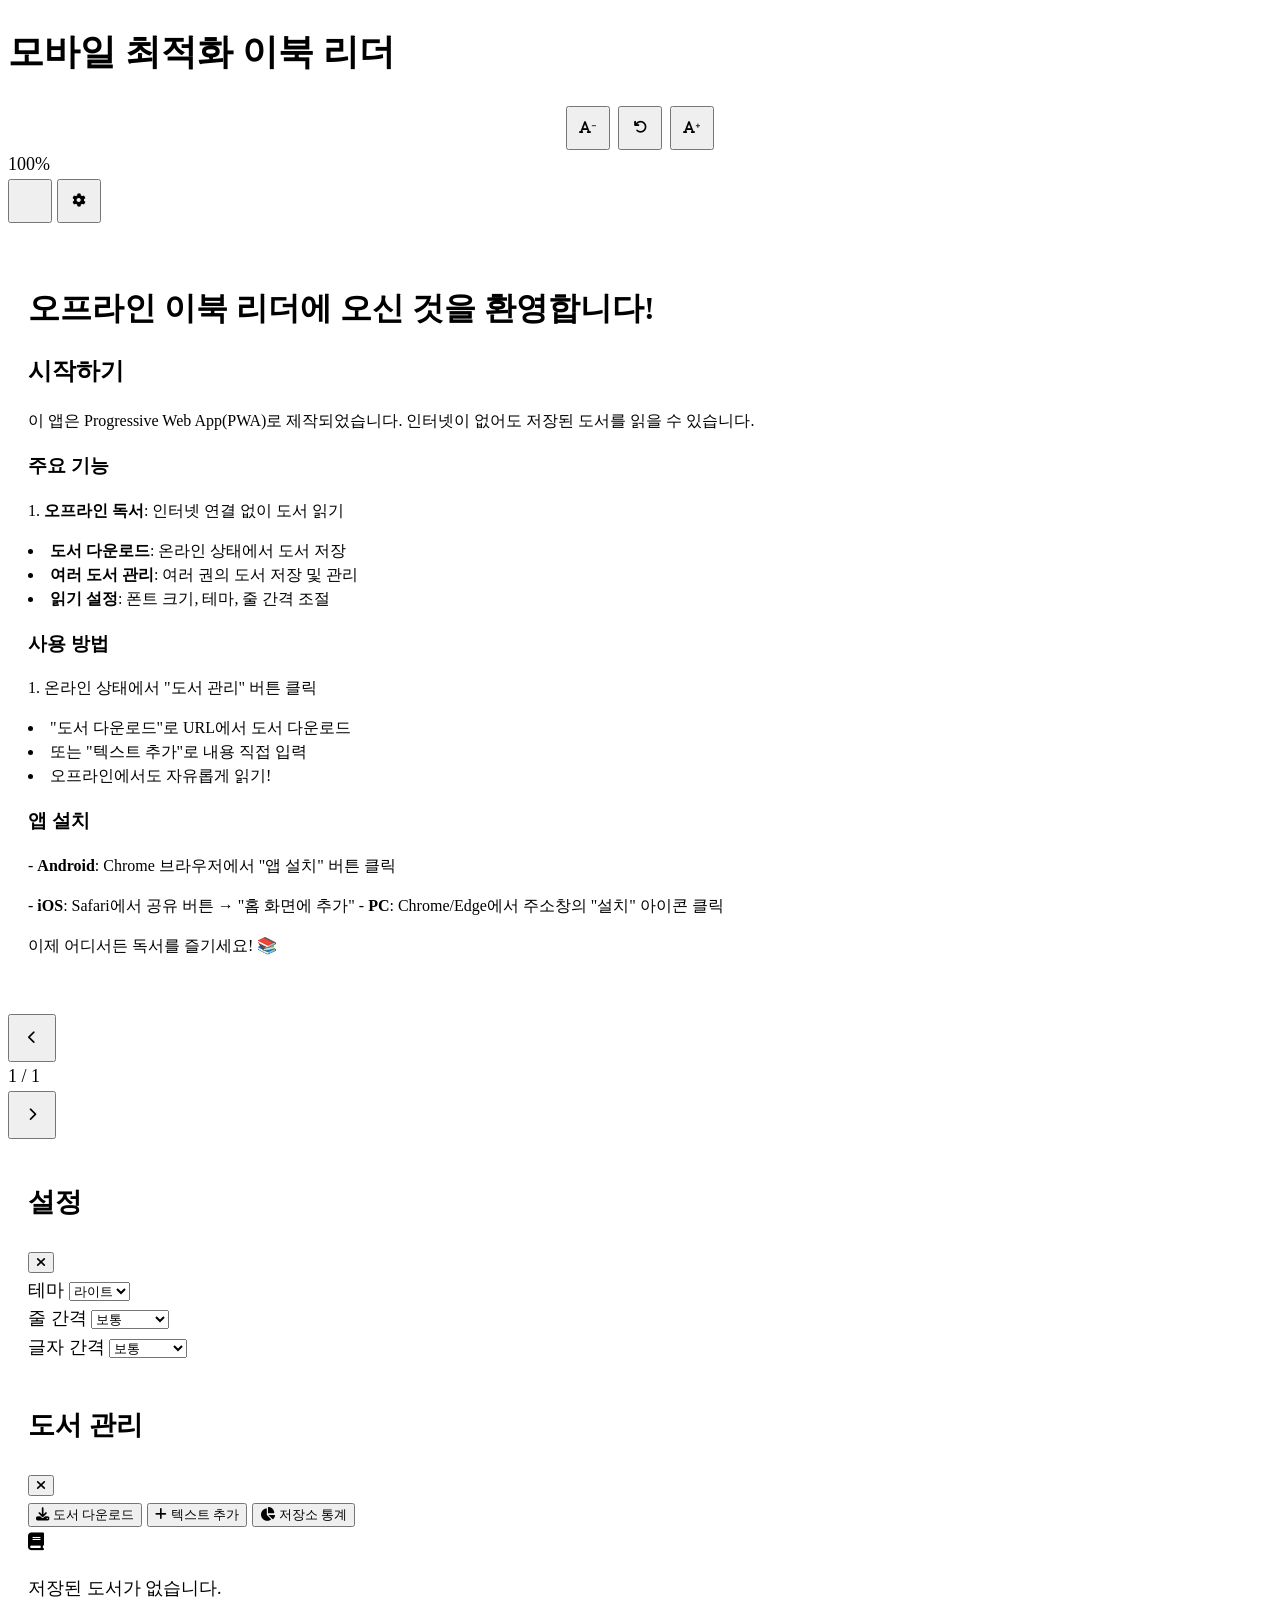
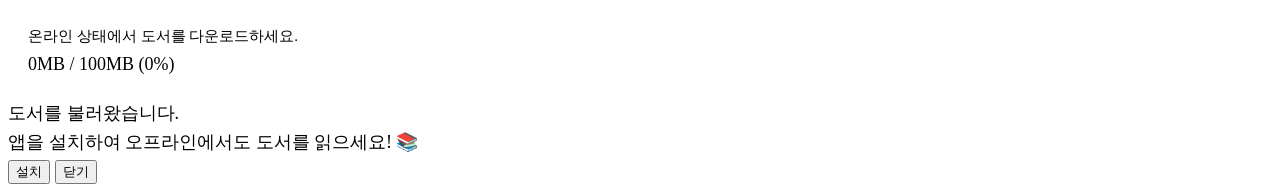
==== commit c21f8bae: "feat: 전체 기능 구현 및 보안 강화 - JavaScript 파일 전체 구현 (app.js, reader.js, storage.js 등) - 반응형 CSS 추가 - CSP 보안" ====
--- a/index.html
+++ b/index.html
@@ -3,19 +3,17 @@
 <head>
     <meta charset="UTF-8">
     <meta name="viewport" content="width=device-width, initial-scale=1.0, maximum-scale=1.0, user-scalable=no">
+    <meta http-equiv="Content-Security-Policy" content="default-src 'self'; style-src 'self' 'unsafe-inline' https://fonts.googleapis.com https://cdn.jsdelivr.net; font-src 'self' https://fonts.gstatic.com https://cdn.jsdelivr.net; script-src 'self'; img-src 'self' data:; connect-src 'self';">
     <title>모바일 최적화 이북 리더</title>
     <link rel="stylesheet" href="css/style.css">
     <link rel="stylesheet" href="css/responsive.css">
     <link href="https://fonts.googleapis.com/css2?family=Inter:wght@300;400;500;600;700&display=swap" rel="stylesheet">
-    <link rel="stylesheet" href="https://cdn.jsdelivr.net/npm/@fortawesome/fontawesome-free@6.4.0/css/all.min.css">
-    <link rel="manifest" href="./manifest.json">
-    <link rel="icon" type="image/svg+xml" href="./icons/icon-192.svg">
-    <link rel="apple-touch-icon" href="./icons/icon-192.svg">
+    <link rel="stylesheet" href="https://cdn.jsdelivr.net/npm/@fortawesome/fontawesome-free@6.4.0/css/all.min.css" integrity="sha384-iw3OoTErCYJJB9mCa8LNS2hbsQ7M3C0EpIsO/H5+EGAkPGc6rk+V8i04oW/K5xq0" crossorigin="anonymous">
+    <link rel="manifest" href="manifest.json">
     <meta name="theme-color" content="#007bff">
     <meta name="apple-mobile-web-app-capable" content="yes">
     <meta name="apple-mobile-web-app-status-bar-style" content="default">
     <meta name="apple-mobile-web-app-title" content="이북리더">
-    <meta name="description" content="인터넷 없이도 도서를 읽을 수 있는 PWA 이북 리더">
 </head>
 <body>
     <header class="header">
@@ -23,14 +21,14 @@
             <h1 class="book-title">모바일 최적화 이북 리더</h1>
             <div class="controls">
                 <div class="font-controls">
-                    <button id="fontDecrease" class="control-btn" title="폰트 크기 축소 (A⁻)">
-                        <i class="fas fa-font"></i>⁻
+                    <button id="fontDecrease" class="control-btn" title="폰트 크기 축소 (A⁻)" aria-label="폰트 크기 축소">
+                        <i class="fas fa-font" aria-hidden="true"></i>⁻
                     </button>
-                    <button id="fontReset" class="control-btn" title="기본값으로 재설정 (⟲)">
-                        <i class="fas fa-undo"></i>
+                    <button id="fontReset" class="control-btn" title="기본값으로 재설정 (⟲)" aria-label="폰트 크기 재설정">
+                        <i class="fas fa-undo" aria-hidden="true"></i>
                     </button>
-                    <button id="fontIncrease" class="control-btn" title="폰트 크기 확대 (A⁺)">
-                        <i class="fas fa-font"></i>⁺
+                    <button id="fontIncrease" class="control-btn" title="폰트 크기 확대 (A⁺)" aria-label="폰트 크기 확대">
+                        <i class="fas fa-font" aria-hidden="true"></i>⁺
                     </button>
                 </div>
                 <div class="reading-progress">
@@ -39,48 +37,43 @@
                         <div id="progressFill" class="progress-fill"></div>
                     </div>
                 </div>
-                <button id="bookManagerBtn" class="control-btn book-manager-btn" title="도서 관리">
-                    <i class="fas fa-book"></i>
-                    <span class="btn-text">도서</span>
+                <button id="bookManagerBtn" class="control-btn" title="도서 관리" aria-label="도서 관리">
+                    <i class="fas fa-books" aria-hidden="true"></i>
                 </button>
-                <button id="settingsBtn" class="control-btn settings-btn" title="설정">
-                    <i class="fas fa-cog"></i>
-                    <span class="btn-text">설정</span>
-                </button>
-                <button id="helpBtn" class="control-btn help-btn" title="도움말">
-                    <i class="fas fa-question-circle"></i>
+                <button id="settingsBtn" class="control-btn" title="설정" aria-label="설정">
+                    <i class="fas fa-cog" aria-hidden="true"></i>
                 </button>
             </div>
         </div>
     </header>
     <main class="main-content">
         <div class="content-wrapper">
-            <div id="bookContent" class="book-content">
+            <div id="bookContent" class="book-content" role="article">
             </div>
         </div>
     </main>
-    <nav class="bottom-nav">
-        <button id="prevBtn" class="nav-btn" title="이전 페이지">
-            <i class="fas fa-chevron-left"></i>
+    <nav class="bottom-nav" role="navigation" aria-label="페이지 네비게이션">
+        <button id="prevBtn" class="nav-btn" title="이전 페이지" aria-label="이전 페이지">
+            <i class="fas fa-chevron-left" aria-hidden="true"></i>
         </button>
-        <div class="page-indicator">
+        <div class="page-indicator" role="status" aria-live="polite">
             <span id="currentPage">1</span> / <span id="totalPages">1</span>
         </div>
-        <button id="nextBtn" class="nav-btn" title="다음 페이지">
-            <i class="fas fa-chevron-right"></i>
+        <button id="nextBtn" class="nav-btn" title="다음 페이지" aria-label="다음 페이지">
+            <i class="fas fa-chevron-right" aria-hidden="true"></i>
         </button>
     </nav>
-    <div id="settingsModal" class="modal">
+    <div id="settingsModal" class="modal" role="dialog" aria-modal="true" aria-labelledby="settingsTitle">
         <div class="modal-content">
             <div class="modal-header">
-                <h2>설정</h2>
-                <button id="closeModal" class="close-btn">
-                    <i class="fas fa-times"></i>
+                <h2 id="settingsTitle">설정</h2>
+                <button id="closeModal" class="close-btn" aria-label="설정 닫기">
+                    <i class="fas fa-times" aria-hidden="true"></i>
                 </button>
             </div>
             <div class="modal-body">
                 <div class="setting-group">
-                    <label>테마</label>
+                    <label for="themeSelect">테마</label>
                     <select id="themeSelect">
                         <option value="light">라이트</option>
                         <option value="dark">다크</option>
@@ -88,7 +81,7 @@
                     </select>
                 </div>
                 <div class="setting-group">
-                    <label>줄 간격</label>
+                    <label for="lineHeightSelect">줄 간격</label>
                     <select id="lineHeightSelect">
                         <option value="1.2">좁게</option>
                         <option value="1.5" selected>보통</option>
@@ -97,7 +90,7 @@
                     </select>
                 </div>
                 <div class="setting-group">
-                    <label>글자 간격</label>
+                    <label for="letterSpacingSelect">글자 간격</label>
                     <select id="letterSpacingSelect">
                         <option value="normal">보통</option>
                         <option value="0.05em">넓게</option>
@@ -107,41 +100,31 @@
             </div>
         </div>
     </div>
-    <div id="bookModal" class="modal">
+    <div id="bookModal" class="modal" role="dialog" aria-modal="true" aria-labelledby="bookModalTitle">
         <div class="modal-content book-modal">
             <div class="modal-header">
-                <h2>도서 관리</h2>
-                <button id="closeBookModal" class="close-btn">
-                    <i class="fas fa-times"></i>
+                <h2 id="bookModalTitle">도서 관리</h2>
+                <button id="closeBookModal" class="close-btn" aria-label="도서 관리 닫기">
+                    <i class="fas fa-times" aria-hidden="true"></i>
                 </button>
             </div>
             <div class="modal-body">
                 <div class="book-actions">
                     <button id="downloadBookBtn" class="action-btn primary">
-                        <i class="fas fa-download"></i> 도서 다운로드
+                        <i class="fas fa-download" aria-hidden="true"></i> 도서 다운로드
                     </button>
                     <button id="addTextBookBtn" class="action-btn secondary">
-                        <i class="fas fa-plus"></i> 텍스트 추가
-                    </button>
-                    <button id="loadSampleBtn" class="action-btn success">
-                        <i class="fas fa-book-open"></i> 샘플 도서 (주생전)
+                        <i class="fas fa-plus" aria-hidden="true"></i> 텍스트 추가
                     </button>
                     <button id="storageStatsBtn" class="action-btn info">
-                        <i class="fas fa-chart-pie"></i> 저장소 통계
+                        <i class="fas fa-chart-pie" aria-hidden="true"></i> 저장소 통계
                     </button>
                 </div>
                 <div id="bookList" class="book-list">
                     <div class="empty-state">
-                        <i class="fas fa-book"></i>
-                        <p><strong>저장된 도서가 없습니다</strong></p>
-                        <small style="display: block; margin-top: 8px;">
-                            📥 위의 <strong>"도서 다운로드"</strong> 또는 <strong>"텍스트 추가"</strong> 버튼을 눌러<br>
-                            새 도서를 추가하세요!
-                        </small>
-                        <small style="display: block; margin-top: 12px; color: #6c757d;">
-                            💡 팁: 현재 보고 있는 "기본 도서"는 샘플입니다.<br>
-                            원하는 텍스트를 추가하여 나만의 도서관을 만드세요!
-                        </small>
+                        <i class="fas fa-book" aria-hidden="true"></i>
+                        <p>저장된 도서가 없습니다.</p>
+                        <small>온라인 상태에서 도서를 다운로드하세요.</small>
                     </div>
                 </div>
                 <div class="storage-info">
@@ -155,10 +138,10 @@
             </div>
         </div>
     </div>
-    <div id="notification" class="notification">
+    <div id="notification" class="notification" role="alert" aria-live="assertive">
         <span id="notificationText"></span>
     </div>
-    <div id="scrollProgress" class="scroll-progress"></div>
+    <div id="scrollProgress" class="scroll-progress" role="progressbar" aria-valuenow="0" aria-valuemin="0" aria-valuemax="100"></div>
     <div id="installPrompt" class="install-prompt">
         <div class="install-content">
             <span>앱을 설치하여 오프라인에서도 도서를 읽으세요! 📚</span>
@@ -174,9 +157,6 @@
     <script src="js/storage.js"></script>
     <script src="js/download.js"></script>
     <script src="js/book-manager.js"></script>
-    <script src="js/search.js"></script>
-    <script src="js/bookmark.js"></script>
-    <script src="js/highlight.js"></script>
     <script src="js/pwa.js"></script>
 </body>
 </html>
--- a/css/style.css
+++ b/css/style.css
@@ -19,7 +19,6 @@
     19	    --max-content-width: 800px;
     20	    --modal-overlay: rgba(0, 0, 0, 0.5);
     21	}
-    22	}
     23	
     24	/* 다크 모드 변수 */
     25	[data-theme="dark"] {
--- a/css/responsive.css
+++ b/css/responsive.css
@@ -1,695 +1,233 @@
 /* 반응형 디자인 스타일 */
 
-/* 기본 스타일 */
+/* 모바일 우선 접근 */
+
+/* 기본 레이아웃 (모바일) */
 body {
-    font-family: 'Inter', -apple-system, BlinkMacSystemFont, 'Segoe UI', Roboto, Oxygen, Ubuntu, Cantarell, sans-serif;
-    background-color: var(--color-bg);
-    color: var(--color-text);
-    transition: var(--transition);
-}
-
-.header {
-    position: fixed;
-    top: 0;
-    left: 0;
-    right: 0;
-    height: var(--header-height);
-    background-color: var(--color-header);
-    border-bottom: 1px solid var(--color-border);
-    box-shadow: var(--shadow);
-    z-index: 100;
+    font-size: 16px;
+    line-height: 1.6;
 }
 
 .header-content {
-    max-width: var(--max-content-width);
-    margin: 0 auto;
-    padding: 12px 16px;
-    display: flex;
-    justify-content: space-between;
-    align-items: center;
-    gap: 16px;
-}
-
-.book-title {
-    font-size: 18px;
-    font-weight: 600;
-    white-space: nowrap;
-    overflow: hidden;
-    text-overflow: ellipsis;
-    flex: 1;
+    flex-direction: column;
+    gap: 12px;
 }
 
 .controls {
-    display: flex;
-    align-items: center;
-    gap: 12px;
+    flex-direction: column;
+    width: 100%;
+    gap: 8px;
 }
 
 .font-controls {
     display: flex;
-    gap: 4px;
-}
-
-.control-btn {
-    padding: 8px 12px;
-    background-color: var(--color-accent);
-    color: white;
-    border: none;
-    border-radius: var(--border-radius);
-    cursor: pointer;
-    font-size: 14px;
-    transition: var(--transition);
-    display: flex;
-    align-items: center;
-    gap: 4px;
-}
-
-.control-btn:hover {
-    background-color: var(--color-hover);
-    transform: translateY(-1px);
-}
-
-.control-btn:active {
-    transform: translateY(0);
-}
-
-.control-btn .btn-text {
-    font-size: 13px;
-    font-weight: 500;
-    white-space: nowrap;
-}
-
-.book-manager-btn {
-    background-color: #28a745;
-}
-
-.book-manager-btn:hover {
-    background-color: #218838;
-}
-
-.settings-btn {
-    background-color: #6c757d;
-}
-
-.settings-btn:hover {
-    background-color: #5a6268;
-}
-
-.help-btn {
-    background-color: #17a2b8;
-    padding: 8px 10px;
-}
-
-.help-btn:hover {
-    background-color: #138496;
-}
-
-.reading-progress {
-    display: flex;
-    align-items: center;
-    gap: 8px;
-}
-
-#progressText {
-    font-size: 12px;
-    font-weight: 500;
-    min-width: 40px;
-    text-align: right;
-}
-
-.progress-bar {
-    width: 80px;
-    height: 6px;
-    background-color: var(--color-border);
-    border-radius: 3px;
-    overflow: hidden;
-}
-
-.progress-fill {
-    height: 100%;
-    background: linear-gradient(90deg, var(--color-accent), #0056b3);
-    transition: width 0.3s ease;
-}
-
-/* 메인 콘텐츠 */
-.main-content {
-    margin-top: var(--header-height);
-    margin-bottom: var(--nav-height);
-    min-height: calc(100vh - var(--header-height) - var(--nav-height));
-}
-
-.content-wrapper {
-    max-width: var(--max-content-width);
-    margin: 0 auto;
-}
-
-.book-content {
-    padding: 24px 16px;
-    font-size: var(--font-size-base);
-    line-height: var(--line-height);
-    letter-spacing: var(--letter-spacing);
-    overflow: hidden;
-    height: calc(100vh - var(--header-height) - var(--nav-height));
-    user-select: none;
-    -webkit-user-select: none;
-    -moz-user-select: none;
-    cursor: grab;
-    position: relative;
-}
-
-.book-content p {
-    margin-bottom: 1.5em;
-}
-
-/* 하단 네비게이션 */
-.bottom-nav {
-    position: fixed;
-    bottom: 0;
-    left: 0;
-    right: 0;
-    height: var(--nav-height);
-    background-color: var(--color-header);
-    border-top: 1px solid var(--color-border);
-    box-shadow: 0 -2px 10px rgba(0, 0, 0, 0.1);
-    z-index: 100;
-    display: flex;
-    justify-content: space-between;
-    align-items: center;
-    padding: 0 16px;
-}
-
-.nav-btn {
-    padding: 10px 20px;
-    background-color: var(--color-accent);
-    color: white;
-    border: none;
-    border-radius: var(--border-radius);
-    cursor: pointer;
-    font-size: 16px;
-    transition: var(--transition);
-}
-
-.nav-btn:hover {
-    background-color: var(--color-hover);
-}
-
-.nav-btn:disabled {
-    opacity: 0.5;
-    cursor: not-allowed;
-}
-
-.page-indicator {
-    font-size: 14px;
-    font-weight: 500;
-}
-
-/* 모달 */
-.modal {
-    display: none;
-    position: fixed;
-    top: 0;
-    left: 0;
-    right: 0;
-    bottom: 0;
-    background-color: var(--modal-overlay);
-    z-index: 200;
-    padding: 16px;
-    overflow-y: auto;
-}
-
-.modal.show {
-    display: flex;
-    align-items: center;
-    justify-content: center;
-}
-
-.modal-content {
-    background-color: var(--color-bg);
-    border-radius: var(--border-radius);
-    max-width: 500px;
-    width: 100%;
-    max-height: 90vh;
-    display: flex;
-    flex-direction: column;
-    box-shadow: var(--shadow);
-    margin: auto;
-}
-
-.modal-header {
-    display: flex;
-    justify-content: space-between;
-    align-items: center;
-    padding: 16px 20px;
-    border-bottom: 1px solid var(--color-border);
-}
-
-.modal-header h2 {
-    font-size: 20px;
-    font-weight: 600;
-}
-
-.close-btn {
-    background: none;
-    border: none;
-    font-size: 24px;
-    cursor: pointer;
-    color: var(--color-text);
-    padding: 0;
-    width: 32px;
-    height: 32px;
-    display: flex;
-    align-items: center;
-    justify-content: center;
-    border-radius: 50%;
-    transition: var(--transition);
-}
-
-.close-btn:hover {
-    background-color: var(--color-border);
-}
-
-.modal-body {
-    padding: 20px;
-    overflow-y: auto;
-    flex: 1;
-}
-
-.setting-group {
-    margin-bottom: 20px;
-}
-
-.setting-group label {
-    display: block;
-    margin-bottom: 8px;
-    font-weight: 500;
-    font-size: 14px;
-}
-
-.setting-group select {
-    width: 100%;
-    padding: 10px;
-    border: 1px solid var(--color-border);
-    border-radius: var(--border-radius);
-    background-color: var(--color-bg);
-    color: var(--color-text);
-    font-size: 14px;
-}
-
-/* 도서 관리 모달 */
-.book-modal {
-    max-width: 600px;
-}
-
-.book-actions {
-    display: grid;
-    grid-template-columns: repeat(auto-fit, minmax(150px, 1fr));
-    gap: 12px;
-    margin-bottom: 20px;
-}
-
-.action-btn {
-    padding: 12px 16px;
-    border: none;
-    border-radius: var(--border-radius);
-    cursor: pointer;
-    font-size: 14px;
-    font-weight: 500;
-    display: flex;
-    align-items: center;
     justify-content: center;
     gap: 8px;
-    transition: var(--transition);
-}
-
-.action-btn.primary {
-    background-color: var(--color-accent);
-    color: white;
-}
-
-.action-btn.primary:hover {
-    background-color: var(--color-hover);
-}
-
-.action-btn.secondary {
-    background-color: var(--color-border);
-    color: var(--color-text);
-}
-
-.action-btn.secondary:hover {
-    background-color: #d4d4d4;
-}
-
-.action-btn.success {
-    background-color: #28a745;
-    color: white;
-}
-
-.action-btn.success:hover {
-    background-color: #218838;
-}
-
-.action-btn.info {
-    background-color: #17a2b8;
-    color: white;
-}
-
-.action-btn.info:hover {
-    background-color: #138496;
-}
-
-.book-list {
-    display: grid;
-    gap: 12px;
-    margin-bottom: 20px;
-    max-height: none;
-}
-
-.book-card {
-    background-color: var(--color-header);
-    border: 1px solid var(--color-border);
-    border-radius: var(--border-radius);
+}
+
+.reading-progress {
+    width: 100%;
+}
+
+/* 모달 (모바일) */
+.modal-content {
+    width: 95%;
+    max-width: 95%;
+    margin: 10px;
+    max-height: 90vh;
+    overflow-y: auto;
+}
+
+.book-modal {
+    width: 95%;
+    max-width: 95%;
+}
+
+/* 도서 목록 (모바일) */
+.book-item {
+    flex-direction: column;
     padding: 16px;
-    transition: var(--transition);
-    display: flex;
-    flex-direction: column;
-}
-
-.book-card:hover {
-    box-shadow: var(--shadow);
-    transform: translateY(-2px);
-}
-
-.book-card-header {
-    display: flex;
+}
+
+.book-actions {
+    flex-direction: row;
     justify-content: space-between;
-    align-items: flex-start;
-    margin-bottom: 12px;
-}
-
-.book-card-title {
-    font-size: 16px;
-    font-weight: 600;
-    flex: 1;
-    margin-right: 8px;
-}
-
-.book-delete-btn {
-    background: none;
-    border: none;
-    color: #dc3545;
-    cursor: pointer;
-    padding: 4px 8px;
-    border-radius: 4px;
-    transition: var(--transition);
-}
-
-.book-delete-btn:hover {
-    background-color: rgba(220, 53, 69, 0.1);
-}
-
-.book-card-body {
-    margin-bottom: 12px;
-    flex: 1;
-}
-
-.book-info {
-    display: flex;
-    gap: 16px;
-    font-size: 12px;
-    color: #666;
-    margin-bottom: 4px;
-}
-
-[data-theme="dark"] .book-info {
-    color: #999;
-}
-
-.book-info span {
-    display: flex;
-    align-items: center;
-    gap: 4px;
-}
-
-.book-open-btn {
     width: 100%;
+    margin-top: 12px;
+}
+
+/* 버튼 크기 (모바일) */
+.control-btn {
+    min-width: 44px;
+    min-height: 44px;
     padding: 10px;
-    background-color: var(--color-accent);
-    color: white;
-    border: none;
-    border-radius: var(--border-radius);
-    cursor: pointer;
-    font-size: 14px;
-    font-weight: 500;
-    display: flex;
-    align-items: center;
-    justify-content: center;
-    gap: 8px;
-    transition: var(--transition);
-}
-
-.book-open-btn:hover {
-    background-color: var(--color-hover);
-}
-
-.empty-state {
-    text-align: center;
-    padding: 40px 20px;
-    color: #666;
-}
-
-[data-theme="dark"] .empty-state {
-    color: #999;
-}
-
-.empty-state i {
-    font-size: 48px;
-    margin-bottom: 16px;
-    opacity: 0.5;
-}
-
-.empty-state p {
-    font-size: 16px;
-    font-weight: 500;
-    margin-bottom: 8px;
-}
-
-.empty-state small {
-    font-size: 14px;
-    opacity: 0.7;
-}
-
-.storage-info {
-    margin-top: 20px;
-}
-
-.storage-bar {
-    width: 100%;
-    height: 8px;
-    background-color: var(--color-border);
-    border-radius: 4px;
-    overflow: hidden;
-    margin-bottom: 8px;
-}
-
-.storage-used {
-    height: 100%;
-    background: linear-gradient(90deg, var(--color-accent), #0056b3);
-    transition: width 0.3s ease;
-}
-
-.storage-text {
-    font-size: 12px;
-    color: #666;
-    text-align: center;
-}
-
-[data-theme="dark"] .storage-text {
-    color: #999;
-}
-
-/* 알림 */
-.notification {
-    position: fixed;
-    bottom: 80px;
-    left: 50%;
-    transform: translateX(-50%) translateY(100px);
-    background-color: #333;
-    color: white;
-    padding: 12px 24px;
-    border-radius: var(--border-radius);
-    box-shadow: var(--shadow);
-    z-index: 300;
-    transition: transform 0.3s ease;
-    max-width: 90%;
-}
-
-.notification.show {
-    transform: translateX(-50%) translateY(0);
-}
-
-.notification.error {
-    background-color: #dc3545;
-}
-
-.notification.warning {
-    background-color: #ffc107;
-    color: #333;
-}
-
-.notification.info {
-    background-color: #17a2b8;
-}
-
-/* 스크롤 진행 바 */
-.scroll-progress {
-    position: fixed;
-    top: var(--header-height);
-    left: 0;
-    height: 3px;
-    background: linear-gradient(90deg, var(--color-accent), #0056b3);
-    z-index: 99;
-    transition: width 0.3s ease;
-}
-
-/* 온라인 인디케이터 */
-.online-indicator {
-    position: fixed;
-    top: calc(var(--header-height) + 10px);
-    right: 10px;
-    padding: 8px 16px;
-    border-radius: 20px;
-    font-size: 12px;
-    font-weight: 500;
-    display: flex;
-    align-items: center;
-    gap: 6px;
-    z-index: 99;
-    transition: var(--transition);
-    box-shadow: var(--shadow);
-}
-
-.online-indicator.online {
-    background-color: #28a745;
-    color: white;
-}
-
-.online-indicator.offline {
-    background-color: #dc3545;
-    color: white;
-}
-
-.online-indicator.hidden {
-    opacity: 0;
-    pointer-events: none;
-}
-
-/* 오프라인 상태 스타일 */
-body.offline .header {
-    background-color: #ffe0e0;
-}
-
-[data-theme="dark"] body.offline .header {
-    background-color: #3d2020;
-}
-
-/* 모바일 (최대 480px) */
-@media (max-width: 480px) {
-    .book-title {
-        font-size: 16px;
-    }
-
-    .font-controls {
-        gap: 2px;
-    }
-
-    .control-btn {
-        padding: 6px 10px;
-        font-size: 12px;
+}
+
+.nav-btn {
+    min-width: 48px;
+    min-height: 48px;
+    padding: 12px;
+}
+
+/* 태블릿 (768px 이상) */
+@media (min-width: 768px) {
+    body {
+        font-size: 18px;
+    }
+
+    .header-content {
+        flex-direction: row;
+        justify-content: space-between;
+        align-items: center;
+    }
+
+    .controls {
+        flex-direction: row;
+        width: auto;
+        gap: 16px;
     }
 
     .reading-progress {
-        display: none;
-    }
-
-    .book-content {
-        padding: 16px 12px;
-        font-size: 14px;
-    }
-
+        width: 200px;
+    }
+
+    .modal-content {
+        width: 80%;
+        max-width: 600px;
+        margin: 20px;
+    }
+
+    .book-modal {
+        width: 90%;
+        max-width: 800px;
+    }
+
+    .book-item {
+        flex-direction: row;
+        justify-content: space-between;
+        align-items: center;
+    }
+
+    .book-actions {
+        flex-direction: row;
+        width: auto;
+        margin-top: 0;
+    }
+}
+
+/* 데스크톱 (1024px 이상) */
+@media (min-width: 1024px) {
+    body {
+        font-size: 18px;
+    }
+
+    .main-content {
+        padding: 40px 20px;
+    }
+
+    .content-wrapper {
+        max-width: 900px;
+    }
+
+    .modal-content {
+        width: 70%;
+        max-width: 700px;
+    }
+
+    .book-modal {
+        width: 80%;
+        max-width: 900px;
+    }
+
+    /* 호버 효과 (데스크톱) */
+    .control-btn:hover,
+    .nav-btn:hover,
+    .action-btn:hover {
+        transform: translateY(-2px);
+        box-shadow: 0 4px 12px rgba(0, 0, 0, 0.15);
+    }
+}
+
+/* 대형 화면 (1440px 이상) */
+@media (min-width: 1440px) {
+    .content-wrapper {
+        max-width: 1000px;
+    }
+
+    .book-modal {
+        max-width: 1000px;
+    }
+}
+
+/* 세로 모드 (모바일) */
+@media (orientation: portrait) and (max-width: 767px) {
+    .header {
+        position: sticky;
+        top: 0;
+    }
+
+    .bottom-nav {
+        position: fixed;
+        bottom: 0;
+    }
+
+    .main-content {
+        padding-bottom: 70px;
+    }
+}
+
+/* 가로 모드 (모바일) */
+@media (orientation: landscape) and (max-width: 767px) {
+    .header {
+        padding: 8px 16px;
+    }
+
+    .header-content h1 {
+        font-size: 1.2rem;
+    }
+
+    .control-btn,
     .nav-btn {
-        padding: 8px 16px;
-        font-size: 14px;
-    }
-
-    .page-indicator {
-        font-size: 12px;
+        min-width: 40px;
+        min-height: 40px;
+        padding: 8px;
     }
 
     .modal-content {
-        max-height: 90vh;
-    }
-
-    .book-actions {
-        grid-template-columns: 1fr;
-    }
-}
-
-/* 태블릿 (481px - 768px) */
-@media (min-width: 481px) and (max-width: 768px) {
-    .book-title {
-        font-size: 17px;
-    }
-
-    .book-content {
-        padding: 20px 16px;
-        font-size: 15px;
-    }
-}
-
-/* 데스크톱 (769px 이상) */
-@media (min-width: 769px) {
-    .book-title {
-        font-size: 20px;
-    }
-
-    .book-content {
-        padding: 32px 24px;
-        font-size: 16px;
-    }
-
-    .control-btn:hover {
-        box-shadow: 0 2px 8px rgba(0, 0, 0, 0.15);
-    }
-}
-
-/* 가로 모드 */
-@media (orientation: landscape) and (max-height: 600px) {
-    .modal-content {
-        max-height: 70vh;
-    }
-    
-    .book-content {
-        font-size: 14px;
-    }
-}
-
-/* 다크 모드 스크롤바 */
-[data-theme="dark"] ::-webkit-scrollbar {
-    width: 8px;
-    height: 8px;
-}
-
-[data-theme="dark"] ::-webkit-scrollbar-track {
-    background: #2d2d2d;
-}
-
-[data-theme="dark"] ::-webkit-scrollbar-thumb {
-    background: #555;
-    border-radius: 4px;
-}
-
-[data-theme="dark"] ::-webkit-scrollbar-thumb:hover {
-    background: #666;
+        max-height: 85vh;
+    }
+}
+
+/* 다크 모드 미디어 쿼리 */
+@media (prefers-color-scheme: dark) {
+    body:not([data-theme]) {
+        --color-bg: #1a1a1a;
+        --color-text: #e0e0e0;
+        --color-header: #2d2d2d;
+        --color-border: #404040;
+    }
+}
+
+/* 고대비 모드 */
+@media (prefers-contrast: high) {
+    body {
+        --color-border: #000000;
+    }
+
+    .control-btn,
+    .nav-btn,
+    .action-btn {
+        border: 2px solid currentColor;
+    }
+}
+
+/* 감소된 모션 (접근성) */
+@media (prefers-reduced-motion: reduce) {
+    * {
+        animation-duration: 0.01ms !important;
+        animation-iteration-count: 1 !important;
+        transition-duration: 0.01ms !important;
+    }
 }
 
 /* 인쇄 스타일 */
@@ -698,1009 +236,121 @@
     .bottom-nav,
     .modal,
     .notification,
-    .install-prompt,
-    .online-indicator,
-    .scroll-progress {
+    .install-prompt {
         display: none !important;
     }
 
+    .main-content {
+        padding: 0;
+        margin: 0;
+    }
+
     .book-content {
-        margin-top: 0;
-        margin-bottom: 0;
-        padding: 0;
-    }
-
-    body {
-        background: white;
-        color: black;
-    }
-}
-
-/* 검색 기능 스타일 */
-.search-overlay {
-    display: none;
-    position: fixed;
-    top: 0;
-    left: 0;
-    right: 0;
-    bottom: 0;
-    background-color: var(--modal-overlay);
-    z-index: 250;
-    align-items: flex-start;
-    justify-content: center;
-    padding-top: 80px;
-}
-
-.search-container {
-    background-color: var(--color-bg);
-    border-radius: var(--border-radius);
-    max-width: 600px;
-    width: 90%;
-    max-height: 70vh;
-    display: flex;
-    flex-direction: column;
-    box-shadow: var(--shadow);
-}
-
-.search-header {
-    display: flex;
-    align-items: center;
-    gap: 12px;
-    padding: 20px;
-    border-bottom: 1px solid var(--color-border);
-}
-
-.search-input-group {
-    flex: 1;
-    position: relative;
-    display: flex;
-    align-items: center;
-    gap: 8px;
-    background-color: var(--color-header);
-    border-radius: var(--border-radius);
-    padding: 12px 16px;
-}
-
-.search-input-group i {
-    color: #666;
-}
-
-[data-theme="dark"] .search-input-group i {
-    color: #999;
-}
-
-.search-input {
-    flex: 1;
-    border: none;
-    background: transparent;
-    font-size: 16px;
-    color: var(--color-text);
-    outline: none;
-}
-
-.search-input::placeholder {
-    color: #999;
-}
-
-.search-clear-btn {
-    background: none;
-    border: none;
-    color: #666;
-    cursor: pointer;
-    padding: 4px;
-    display: flex;
-    align-items: center;
-    justify-content: center;
-    border-radius: 50%;
-    transition: var(--transition);
-}
-
-.search-clear-btn:hover {
-    background-color: rgba(0, 0, 0, 0.05);
-    color: #333;
-}
-
-[data-theme="dark"] .search-clear-btn:hover {
-    background-color: rgba(255, 255, 255, 0.1);
-    color: #fff;
-}
-
-.search-close-btn {
-    background: none;
-    border: none;
-    color: var(--color-text);
-    cursor: pointer;
-    padding: 8px;
-    display: flex;
-    align-items: center;
-    justify-content: center;
-    border-radius: 50%;
-    transition: var(--transition);
-    font-size: 20px;
-}
-
-.search-close-btn:hover {
-    background-color: var(--color-border);
-}
-
-.search-info {
-    padding: 12px 20px;
-    font-size: 14px;
-    color: var(--color-text);
-    border-bottom: 1px solid var(--color-border);
-}
-
-.search-info.success {
-    color: #28a745;
-    font-weight: 500;
-}
-
-.search-info.error {
-    color: #dc3545;
-    font-weight: 500;
-}
-
-.search-controls {
-    display: none;
-    align-items: center;
-    justify-content: space-between;
-    padding: 12px 20px;
-    border-bottom: 1px solid var(--color-border);
-    background-color: var(--color-header);
-}
-
-.search-nav-btn {
-    padding: 8px 16px;
-    background-color: var(--color-accent);
-    color: white;
-    border: none;
-    border-radius: var(--border-radius);
-    cursor: pointer;
-    font-size: 14px;
-    font-weight: 500;
-    transition: var(--transition);
-    display: flex;
-    align-items: center;
-    gap: 6px;
-}
-
-.search-nav-btn:hover {
-    background-color: var(--color-hover);
-}
-
-.search-current-info {
-    font-size: 14px;
-    font-weight: 600;
-    color: var(--color-accent);
-}
-
-.search-results-list {
-    flex: 1;
-    overflow-y: auto;
-    padding: 12px;
-}
-
-.search-result-item {
-    padding: 12px;
-    margin-bottom: 8px;
-    background-color: var(--color-header);
-    border-radius: var(--border-radius);
-    cursor: pointer;
-    transition: var(--transition);
-    border-left: 3px solid transparent;
-}
-
-.search-result-item:hover {
-    background-color: var(--color-border);
-}
-
-.search-result-item.active {
-    border-left-color: var(--color-accent);
-    background-color: rgba(0, 123, 255, 0.1);
-}
-
-[data-theme="dark"] .search-result-item.active {
-    background-color: rgba(74, 171, 247, 0.2);
-}
-
-.search-result-page {
-    font-size: 12px;
-    color: var(--color-accent);
-    font-weight: 600;
-    margin-bottom: 6px;
-}
-
-.search-result-context {
-    font-size: 14px;
-    line-height: 1.5;
-    color: var(--color-text);
-}
-
-.search-result-context mark {
-    background-color: #ffeb3b;
-    color: #000;
-    padding: 2px 4px;
-    border-radius: 3px;
-    font-weight: 600;
-}
-
-[data-theme="dark"] .search-result-context mark {
-    background-color: #fdd835;
-    color: #000;
-}
-
-/* 페이지 내 검색 하이라이트 */
-.search-highlight {
-    background-color: #ffeb3b;
-    color: #000;
-    padding: 2px 4px;
-    border-radius: 3px;
-    font-weight: 600;
-    animation: highlightPulse 0.5s ease;
-}
-
-[data-theme="dark"] .search-highlight {
-    background-color: #fdd835;
-    color: #000;
-}
-
-@keyframes highlightPulse {
-    0%, 100% {
-        background-color: #ffeb3b;
-    }
-    50% {
-        background-color: #ffc107;
-    }
-}
-
-/* 검색 버튼 스타일 */
-.search-btn {
-    background-color: #17a2b8;
-}
-
-.search-btn:hover {
-    background-color: #138496;
-}
-
-/* 모바일 최적화 */
-@media (max-width: 480px) {
-    .search-overlay {
-        padding-top: 20px;
-    }
-
-    .search-container {
-        width: 95%;
-        max-height: 80vh;
-    }
-
-    .search-header {
-        padding: 16px;
-    }
-
-    .search-nav-btn {
-        padding: 6px 12px;
-        font-size: 13px;
-    }
-
-    .search-result-item {
-        padding: 10px;
-    }
-
-    .search-result-context {
-        font-size: 13px;
-    }
-}
-
-/* 북마크 기능 스타일 */
-.bookmark-overlay {
-    display: none;
-    position: fixed;
-    top: 0;
-    left: 0;
-    right: 0;
-    bottom: 0;
-    background-color: var(--modal-overlay);
-    z-index: 250;
-    align-items: center;
-    justify-content: center;
-    padding: 20px;
-}
-
-.bookmark-container {
-    background-color: var(--color-bg);
-    border-radius: var(--border-radius);
-    max-width: 700px;
-    width: 100%;
-    max-height: 80vh;
-    display: flex;
-    flex-direction: column;
-    box-shadow: var(--shadow);
-}
-
-.bookmark-header {
-    display: flex;
-    align-items: center;
-    justify-content: space-between;
-    padding: 20px;
-    border-bottom: 1px solid var(--color-border);
-}
-
-.bookmark-header h2 {
-    display: flex;
-    align-items: center;
-    gap: 10px;
-    font-size: 20px;
-    color: var(--color-text);
-}
-
-.bookmark-actions {
-    padding: 16px 20px;
-    border-bottom: 1px solid var(--color-border);
-    background-color: var(--color-header);
-}
-
-.bookmark-action-btn {
-    padding: 10px 20px;
-    border: none;
-    border-radius: var(--border-radius);
-    cursor: pointer;
-    font-size: 14px;
-    font-weight: 500;
-    display: flex;
-    align-items: center;
-    gap: 8px;
-    transition: var(--transition);
-}
-
-.bookmark-action-btn.primary {
-    background-color: var(--color-accent);
-    color: white;
-}
-
-.bookmark-action-btn.primary:hover {
-    background-color: var(--color-hover);
-}
-
-.bookmark-list-container {
-    flex: 1;
-    overflow-y: auto;
-    padding: 16px 20px;
-}
-
-.bookmark-list {
-    display: flex;
-    flex-direction: column;
-    gap: 12px;
-}
-
-.bookmark-item {
-    background-color: var(--color-header);
-    border: 1px solid var(--color-border);
-    border-radius: var(--border-radius);
-    padding: 16px;
-    transition: var(--transition);
-}
-
-.bookmark-item:hover {
-    box-shadow: var(--shadow);
-    transform: translateY(-2px);
-}
-
-.bookmark-item-header {
-    display: flex;
-    justify-content: space-between;
-    align-items: flex-start;
-    margin-bottom: 12px;
-}
-
-.bookmark-item-title {
-    display: flex;
-    align-items: center;
-    gap: 8px;
-    font-size: 16px;
-    font-weight: 600;
-    color: var(--color-text);
-    flex: 1;
-}
-
-.bookmark-item-title i {
-    color: var(--color-accent);
-}
-
-.bookmark-item-actions {
-    display: flex;
-    gap: 6px;
-}
-
-.bookmark-edit-btn,
-.bookmark-delete-btn {
-    background: none;
-    border: none;
-    cursor: pointer;
-    padding: 6px;
-    border-radius: 4px;
-    transition: var(--transition);
-    color: #666;
-}
-
-.bookmark-edit-btn:hover {
-    background-color: rgba(0, 123, 255, 0.1);
-    color: var(--color-accent);
-}
-
-.bookmark-delete-btn:hover {
-    background-color: rgba(220, 53, 69, 0.1);
-    color: #dc3545;
-}
-
-.bookmark-item-body {
-    margin-bottom: 12px;
-}
-
-.bookmark-item-page,
-.bookmark-item-date {
-    font-size: 12px;
-    color: #666;
-    display: flex;
-    align-items: center;
-    gap: 6px;
-    margin-bottom: 6px;
-}
-
-[data-theme="dark"] .bookmark-item-page,
-[data-theme="dark"] .bookmark-item-date {
-    color: #999;
-}
-
-.bookmark-item-note {
-    font-size: 14px;
-    color: var(--color-text);
-    background-color: rgba(0, 123, 255, 0.05);
-    padding: 8px 12px;
-    border-radius: 6px;
-    margin: 8px 0;
-    display: flex;
-    gap: 8px;
-    line-height: 1.5;
-}
-
-.bookmark-item-note i {
-    color: var(--color-accent);
-    margin-top: 2px;
-}
-
-.bookmark-goto-btn {
-    width: 100%;
-    padding: 10px;
-    background-color: var(--color-accent);
-    color: white;
-    border: none;
-    border-radius: var(--border-radius);
-    cursor: pointer;
-    font-size: 14px;
-    font-weight: 500;
-    display: flex;
-    align-items: center;
-    justify-content: center;
-    gap: 8px;
-    transition: var(--transition);
-}
-
-.bookmark-goto-btn:hover {
-    background-color: var(--color-hover);
-}
-
-.empty-bookmark-state {
-    display: flex;
-    flex-direction: column;
-    align-items: center;
-    justify-content: center;
-    padding: 60px 20px;
-    color: #666;
-}
-
-[data-theme="dark"] .empty-bookmark-state {
-    color: #999;
-}
-
-.empty-bookmark-state i {
-    font-size: 64px;
-    margin-bottom: 20px;
-    opacity: 0.3;
-}
-
-.empty-bookmark-state p {
-    font-size: 18px;
-    font-weight: 500;
-    margin-bottom: 8px;
-}
-
-.empty-bookmark-state small {
-    font-size: 14px;
-    opacity: 0.7;
-}
-
-/* 북마크 모달 */
-.bookmark-modal {
-    display: none;
-    position: fixed;
-    top: 0;
-    left: 0;
-    right: 0;
-    bottom: 0;
-    background-color: var(--modal-overlay);
-    z-index: 300;
-    align-items: center;
-    justify-content: center;
-    padding: 20px;
-}
-
-.bookmark-modal-content {
-    background-color: var(--color-bg);
-    border-radius: var(--border-radius);
-    max-width: 500px;
-    width: 100%;
-    box-shadow: var(--shadow);
-}
-
-.bookmark-modal-header {
-    display: flex;
-    justify-content: space-between;
-    align-items: center;
-    padding: 20px;
-    border-bottom: 1px solid var(--color-border);
-}
-
-.bookmark-modal-header h3 {
-    font-size: 18px;
-    color: var(--color-text);
-}
-
-.bookmark-modal-body {
-    padding: 20px;
-}
-
-.bookmark-form-group {
-    margin-bottom: 16px;
-}
-
-.bookmark-form-group label {
-    display: block;
-    margin-bottom: 8px;
-    font-size: 14px;
-    font-weight: 500;
-    color: var(--color-text);
-}
-
-.bookmark-input,
-.bookmark-textarea {
-    width: 100%;
-    padding: 10px;
-    border: 1px solid var(--color-border);
-    border-radius: var(--border-radius);
-    background-color: var(--color-bg);
-    color: var(--color-text);
-    font-size: 14px;
-    font-family: inherit;
-}
-
-.bookmark-input:focus,
-.bookmark-textarea:focus {
-    outline: none;
-    border-color: var(--color-accent);
-}
-
-.bookmark-textarea {
-    resize: vertical;
-    min-height: 80px;
-}
-
-.bookmark-modal-footer {
-    display: flex;
-    justify-content: flex-end;
-    gap: 10px;
-    padding: 16px 20px;
-    border-top: 1px solid var(--color-border);
-}
-
-.bookmark-modal-btn {
-    padding: 10px 20px;
-    border: none;
-    border-radius: var(--border-radius);
-    cursor: pointer;
-    font-size: 14px;
-    font-weight: 500;
-    transition: var(--transition);
-}
-
-.bookmark-modal-btn.primary {
-    background-color: var(--color-accent);
-    color: white;
-}
-
-.bookmark-modal-btn.primary:hover {
-    background-color: var(--color-hover);
-}
-
-.bookmark-modal-btn.secondary {
-    background-color: var(--color-border);
-    color: var(--color-text);
-}
-
-.bookmark-modal-btn.secondary:hover {
-    background-color: #d4d4d4;
-}
-
-/* 북마크 버튼 스타일 */
-.bookmark-btn {
-    background-color: #ff9800;
-}
-
-.bookmark-btn:hover {
-    background-color: #f57c00;
-}
-
-/* 모바일 최적화 */
-@media (max-width: 480px) {
-    .bookmark-container {
-        max-height: 90vh;
-    }
-
-    .bookmark-header {
-        padding: 16px;
-    }
-
-    .bookmark-header h2 {
-        font-size: 18px;
-    }
-
-    .bookmark-actions {
-        padding: 12px 16px;
-    }
-
-    .bookmark-list-container {
-        padding: 12px 16px;
-    }
-
-    .bookmark-item {
-        padding: 12px;
-    }
-
-    .bookmark-item-title {
-        font-size: 15px;
-    }
-
-    .bookmark-modal-content {
-        max-width: 100%;
-    }
-}
-
-/* 하이라이트 기능 스타일 */
-.selection-tooltip {
-    display: none;
-    position: fixed;
-    background: white;
-    box-shadow: 0 4px 12px rgba(0,0,0,0.15);
-    border-radius: 8px;
-    padding: 8px;
-    z-index: 400;
-    transform: translateX(-50%);
-    flex-direction: column;
-    gap: 8px;
-}
-
-.tooltip-colors {
-    display: flex;
-    gap: 6px;
-}
-
-.tooltip-color-btn {
-    width: 28px;
-    height: 28px;
-    border: 2px solid transparent;
-    border-radius: 50%;
-    cursor: pointer;
-    transition: all 0.2s;
-}
-
-.tooltip-color-btn.active {
-    border-color: #333;
-    transform: scale(1.15);
-}
-
-.tooltip-highlight-btn {
-    padding: 8px 16px;
-    background: var(--color-accent);
-    color: white;
-    border: none;
-    border-radius: 6px;
-    cursor: pointer;
-    font-size: 13px;
-    font-weight: 500;
-    display: flex;
-    align-items: center;
-    gap: 6px;
-}
-
-.user-highlight {
-    padding: 2px 0;
-    border-radius: 2px;
-}
-
-.highlight-overlay {
-    display: none;
-    position: fixed;
-    top: 0;
-    left: 0;
-    right: 0;
-    bottom: 0;
-    background: var(--modal-overlay);
-    z-index: 250;
-    align-items: center;
-    justify-content: center;
-    padding: 20px;
-}
-
-.highlight-container {
-    background: var(--color-bg);
-    border-radius: var(--border-radius);
-    max-width: 700px;
-    width: 100%;
-    max-height: 80vh;
-    display: flex;
-    flex-direction: column;
-    box-shadow: var(--shadow);
-}
-
-.highlight-header {
-    display: flex;
-    justify-content: space-between;
-    align-items: center;
-    padding: 20px;
-    border-bottom: 1px solid var(--color-border);
-}
-
-.highlight-stats {
-    padding: 12px 20px;
-    border-bottom: 1px solid var(--color-border);
-    background: var(--color-header);
-    display: flex;
-    align-items: center;
-    gap: 12px;
-}
-
-.highlight-stat-item {
-    display: flex;
-    align-items: center;
-    gap: 6px;
-    font-weight: 600;
-}
-
-.highlight-stat-color {
-    width: 20px;
-    height: 20px;
-    border-radius: 4px;
-}
-
-.highlight-list-container {
-    flex: 1;
-    overflow-y: auto;
-    padding: 16px 20px;
-}
-
-.highlight-list {
-    display: flex;
-    flex-direction: column;
-    gap: 12px;
-}
-
-.highlight-item {
-    background: var(--color-header);
-    border: 1px solid var(--color-border);
-    border-radius: var(--border-radius);
-    padding: 16px;
-}
-
-.highlight-item-header {
-    display: flex;
-    justify-content: space-between;
-    margin-bottom: 12px;
-}
-
-.highlight-item-color {
-    width: 24px;
-    height: 24px;
-    border-radius: 4px;
-}
-
-.highlight-item-actions {
-    display: flex;
-    gap: 6px;
-}
-
-.highlight-edit-btn,
-.highlight-delete-btn {
-    background: none;
-    border: none;
-    cursor: pointer;
-    padding: 6px;
-    border-radius: 4px;
-    color: #666;
-}
-
-.highlight-item-text {
-    font-size: 15px;
-    padding: 12px;
-    background: rgba(0,0,0,0.02);
-    border-left: 4px solid;
-    border-radius: 4px;
-    margin-bottom: 8px;
-}
-
-.highlight-item-note {
-    font-size: 13px;
-    padding: 8px 12px;
-    background: rgba(0,123,255,0.05);
-    border-radius: 6px;
-    margin: 8px 0;
-    display: flex;
-    gap: 8px;
-}
-
-.highlight-item-meta {
-    display: flex;
-    gap: 16px;
-    font-size: 12px;
-    color: #666;
-}
-
-.highlight-goto-btn {
-    width: 100%;
-    padding: 10px;
-    background: var(--color-accent);
-    color: white;
-    border: none;
-    border-radius: var(--border-radius);
-    cursor: pointer;
-    margin-top: 12px;
-}
-
-.empty-highlight-state {
-    display: flex;
-    flex-direction: column;
-    align-items: center;
-    padding: 60px 20px;
-    color: #666;
-}
-
-.highlight-modal {
-    display: none;
-    position: fixed;
-    top: 0;
-    left: 0;
-    right: 0;
-    bottom: 0;
-    background: var(--modal-overlay);
-    z-index: 300;
-    align-items: center;
-    justify-content: center;
-    padding: 20px;
-}
-
-.highlight-modal-content {
-    background: var(--color-bg);
-    border-radius: var(--border-radius);
-    max-width: 500px;
-    width: 100%;
-    box-shadow: var(--shadow);
-}
-
-.highlight-modal-header {
-    display: flex;
-    justify-content: space-between;
-    padding: 20px;
-    border-bottom: 1px solid var(--color-border);
-}
-
-.highlight-modal-body {
-    padding: 20px;
-}
-
-.highlight-form-group {
-    margin-bottom: 16px;
-}
-
-.highlight-form-group label {
-    display: block;
-    margin-bottom: 8px;
-    font-weight: 500;
-}
-
-.highlight-text-preview {
-    padding: 12px;
-    background: rgba(0,0,0,0.02);
-    border-left: 4px solid;
-    border-radius: 4px;
-    font-size: 14px;
-}
-
-.highlight-color-picker {
-    display: flex;
-    gap: 12px;
-}
-
-.highlight-color-option {
-    width: 40px;
-    height: 40px;
-    border: 3px solid transparent;
-    border-radius: 8px;
-    cursor: pointer;
-    position: relative;
-}
-
-.highlight-color-option.active {
-    border-color: #333;
-}
-
-.highlight-color-option i {
+        font-size: 12pt;
+        line-height: 1.5;
+        color: #000;
+        background: #fff;
+    }
+
+    body {
+        background: #fff;
+    }
+}
+
+/* 터치 디바이스 최적화 */
+@media (hover: none) and (pointer: coarse) {
+    /* 터치 타겟 크기 증가 */
+    button,
+    a,
+    input,
+    select {
+        min-width: 44px;
+        min-height: 44px;
+    }
+
+    /* 호버 효과 제거 */
+    .control-btn:hover,
+    .nav-btn:hover,
+    .action-btn:hover {
+        transform: none;
+        box-shadow: none;
+    }
+
+    /* 탭 하이라이트 색상 */
+    * {
+        -webkit-tap-highlight-color: rgba(0, 123, 255, 0.2);
+    }
+}
+
+/* 작은 화면 (320px 이하) */
+@media (max-width: 320px) {
+    body {
+        font-size: 14px;
+    }
+
+    .header-content h1 {
+        font-size: 1rem;
+    }
+
+    .control-btn,
+    .nav-btn {
+        min-width: 40px;
+        min-height: 40px;
+        padding: 8px;
+        font-size: 14px;
+    }
+
+    .modal-content {
+        width: 100%;
+        margin: 0;
+        border-radius: 0;
+    }
+}
+
+/* 매우 큰 화면 (2560px 이상) */
+@media (min-width: 2560px) {
+    body {
+        font-size: 20px;
+    }
+
+    .content-wrapper {
+        max-width: 1200px;
+    }
+}
+
+/* 접근성: 포커스 스타일 */
+button:focus-visible,
+a:focus-visible,
+input:focus-visible,
+select:focus-visible {
+    outline: 3px solid var(--color-accent);
+    outline-offset: 2px;
+}
+
+/* 스크린 리더 전용 */
+.sr-only {
     position: absolute;
-    top: 50%;
-    left: 50%;
-    transform: translate(-50%, -50%);
-    color: white;
-    opacity: 0;
-}
-
-.highlight-color-option.active i {
-    opacity: 1;
-}
-
-.highlight-textarea {
-    width: 100%;
-    padding: 10px;
-    border: 1px solid var(--color-border);
-    border-radius: var(--border-radius);
-    background: var(--color-bg);
-    color: var(--color-text);
-    font-family: inherit;
-    resize: vertical;
-}
-
-.highlight-modal-footer {
-    display: flex;
-    justify-content: flex-end;
-    gap: 10px;
-    padding: 16px 20px;
-    border-top: 1px solid var(--color-border);
-}
-
-.highlight-modal-btn {
-    padding: 10px 20px;
-    border: none;
-    border-radius: var(--border-radius);
-    cursor: pointer;
-    font-weight: 500;
-}
-
-.highlight-modal-btn.primary {
-    background: var(--color-accent);
-    color: white;
-}
-
-.highlight-modal-btn.secondary {
-    background: var(--color-border);
-    color: var(--color-text);
-}
-
-.highlight-btn {
-    background-color: #9c27b0;
-}
-
-.highlight-btn:hover {
-    background-color: #7b1fa2;
-}
-
-@keyframes highlightPulse {
-    0%, 100% { opacity: 1; }
-    50% { opacity: 0.6; }
-}
+    width: 1px;
+    height: 1px;
+    padding: 0;
+    margin: -1px;
+    overflow: hidden;
+    clip: rect(0, 0, 0, 0);
+    white-space: nowrap;
+    border-width: 0;
+}
+
+/* 모바일 클래스 */
+.mobile .desktop-only {
+    display: none !important;
+}
+
+.desktop .mobile-only {
+    display: none !important;
+}
+
+/* 감소된 모션 클래스 */
+.reduced-motion * {
+    animation: none !important;
+    transition: none !important;
+}
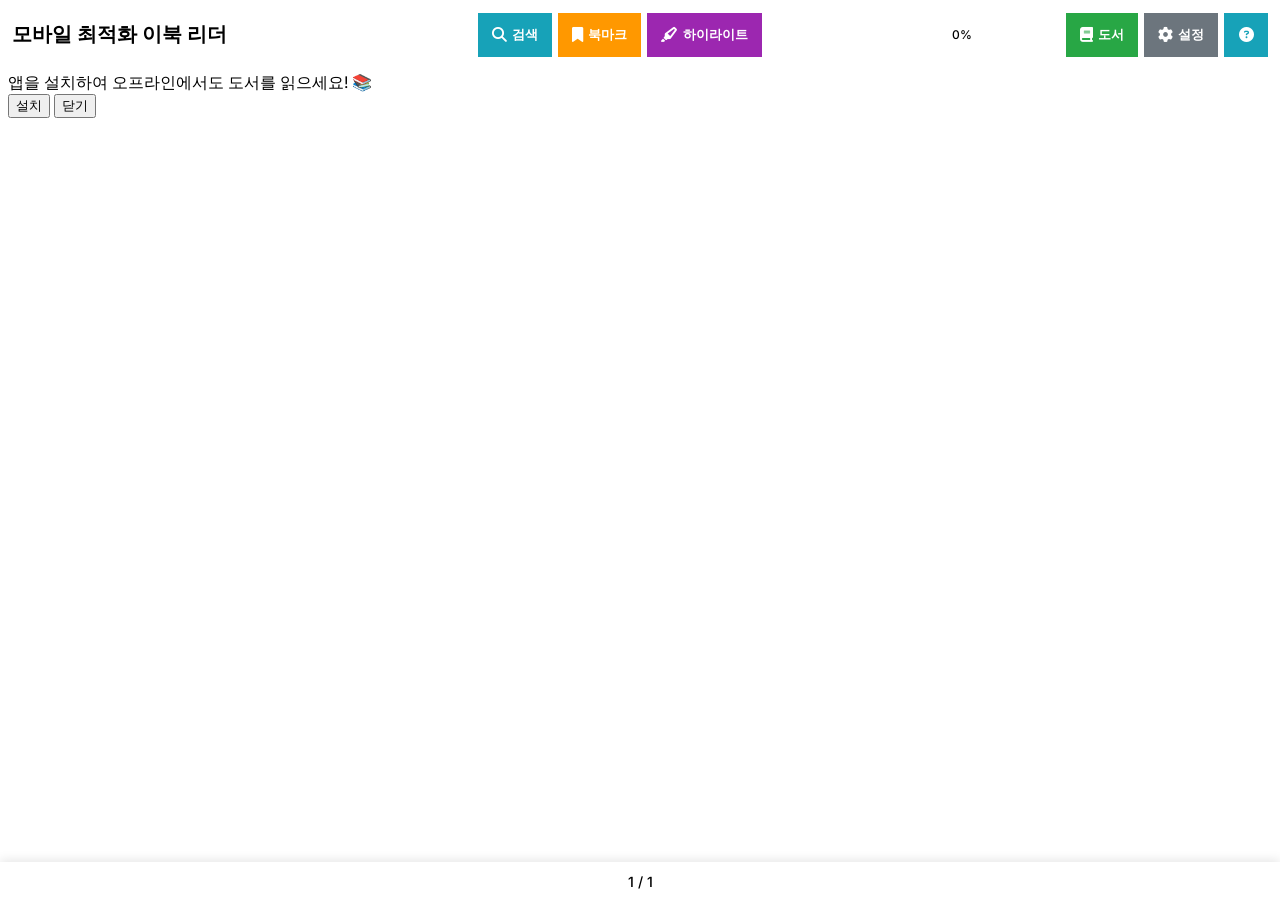
==== commit 860b8a3b: "fix: 전체 앱 안정성 및 초기화 개선 주요 개선사항:  ✅ 스크립트 로드 순서 최적화 - storage.js를 가장 먼저 로드 - reader.js, download.js, b" ====
--- a/index.html
+++ b/index.html
@@ -3,17 +3,19 @@
 <head>
     <meta charset="UTF-8">
     <meta name="viewport" content="width=device-width, initial-scale=1.0, maximum-scale=1.0, user-scalable=no">
-    <meta http-equiv="Content-Security-Policy" content="default-src 'self'; style-src 'self' 'unsafe-inline' https://fonts.googleapis.com https://cdn.jsdelivr.net; font-src 'self' https://fonts.gstatic.com https://cdn.jsdelivr.net; script-src 'self'; img-src 'self' data:; connect-src 'self';">
     <title>모바일 최적화 이북 리더</title>
     <link rel="stylesheet" href="css/style.css">
     <link rel="stylesheet" href="css/responsive.css">
     <link href="https://fonts.googleapis.com/css2?family=Inter:wght@300;400;500;600;700&display=swap" rel="stylesheet">
-    <link rel="stylesheet" href="https://cdn.jsdelivr.net/npm/@fortawesome/fontawesome-free@6.4.0/css/all.min.css" integrity="sha384-iw3OoTErCYJJB9mCa8LNS2hbsQ7M3C0EpIsO/H5+EGAkPGc6rk+V8i04oW/K5xq0" crossorigin="anonymous">
-    <link rel="manifest" href="manifest.json">
+    <link rel="stylesheet" href="https://cdn.jsdelivr.net/npm/@fortawesome/fontawesome-free@6.4.0/css/all.min.css">
+    <link rel="manifest" href="./manifest.json">
+    <link rel="icon" type="image/svg+xml" href="./icons/icon-192.svg">
+    <link rel="apple-touch-icon" href="./icons/icon-192.svg">
     <meta name="theme-color" content="#007bff">
     <meta name="apple-mobile-web-app-capable" content="yes">
     <meta name="apple-mobile-web-app-status-bar-style" content="default">
     <meta name="apple-mobile-web-app-title" content="이북리더">
+    <meta name="description" content="인터넷 없이도 도서를 읽을 수 있는 PWA 이북 리더">
 </head>
 <body>
     <header class="header">
@@ -21,14 +23,14 @@
             <h1 class="book-title">모바일 최적화 이북 리더</h1>
             <div class="controls">
                 <div class="font-controls">
-                    <button id="fontDecrease" class="control-btn" title="폰트 크기 축소 (A⁻)" aria-label="폰트 크기 축소">
-                        <i class="fas fa-font" aria-hidden="true"></i>⁻
+                    <button id="fontDecrease" class="control-btn" title="폰트 크기 축소 (A⁻)">
+                        <i class="fas fa-font"></i>⁻
                     </button>
-                    <button id="fontReset" class="control-btn" title="기본값으로 재설정 (⟲)" aria-label="폰트 크기 재설정">
-                        <i class="fas fa-undo" aria-hidden="true"></i>
+                    <button id="fontReset" class="control-btn" title="기본값으로 재설정 (⟲)">
+                        <i class="fas fa-undo"></i>
                     </button>
-                    <button id="fontIncrease" class="control-btn" title="폰트 크기 확대 (A⁺)" aria-label="폰트 크기 확대">
-                        <i class="fas fa-font" aria-hidden="true"></i>⁺
+                    <button id="fontIncrease" class="control-btn" title="폰트 크기 확대 (A⁺)">
+                        <i class="fas fa-font"></i>⁺
                     </button>
                 </div>
                 <div class="reading-progress">
@@ -37,43 +39,48 @@
                         <div id="progressFill" class="progress-fill"></div>
                     </div>
                 </div>
-                <button id="bookManagerBtn" class="control-btn" title="도서 관리" aria-label="도서 관리">
-                    <i class="fas fa-books" aria-hidden="true"></i>
+                <button id="bookManagerBtn" class="control-btn book-manager-btn" title="도서 관리">
+                    <i class="fas fa-book"></i>
+                    <span class="btn-text">도서</span>
                 </button>
-                <button id="settingsBtn" class="control-btn" title="설정" aria-label="설정">
-                    <i class="fas fa-cog" aria-hidden="true"></i>
+                <button id="settingsBtn" class="control-btn settings-btn" title="설정">
+                    <i class="fas fa-cog"></i>
+                    <span class="btn-text">설정</span>
+                </button>
+                <button id="helpBtn" class="control-btn help-btn" title="도움말">
+                    <i class="fas fa-question-circle"></i>
                 </button>
             </div>
         </div>
     </header>
     <main class="main-content">
         <div class="content-wrapper">
-            <div id="bookContent" class="book-content" role="article">
+            <div id="bookContent" class="book-content">
             </div>
         </div>
     </main>
-    <nav class="bottom-nav" role="navigation" aria-label="페이지 네비게이션">
-        <button id="prevBtn" class="nav-btn" title="이전 페이지" aria-label="이전 페이지">
-            <i class="fas fa-chevron-left" aria-hidden="true"></i>
+    <nav class="bottom-nav">
+        <button id="prevBtn" class="nav-btn" title="이전 페이지">
+            <i class="fas fa-chevron-left"></i>
         </button>
-        <div class="page-indicator" role="status" aria-live="polite">
+        <div class="page-indicator">
             <span id="currentPage">1</span> / <span id="totalPages">1</span>
         </div>
-        <button id="nextBtn" class="nav-btn" title="다음 페이지" aria-label="다음 페이지">
-            <i class="fas fa-chevron-right" aria-hidden="true"></i>
+        <button id="nextBtn" class="nav-btn" title="다음 페이지">
+            <i class="fas fa-chevron-right"></i>
         </button>
     </nav>
-    <div id="settingsModal" class="modal" role="dialog" aria-modal="true" aria-labelledby="settingsTitle">
+    <div id="settingsModal" class="modal">
         <div class="modal-content">
             <div class="modal-header">
-                <h2 id="settingsTitle">설정</h2>
-                <button id="closeModal" class="close-btn" aria-label="설정 닫기">
-                    <i class="fas fa-times" aria-hidden="true"></i>
+                <h2>설정</h2>
+                <button id="closeModal" class="close-btn">
+                    <i class="fas fa-times"></i>
                 </button>
             </div>
             <div class="modal-body">
                 <div class="setting-group">
-                    <label for="themeSelect">테마</label>
+                    <label>테마</label>
                     <select id="themeSelect">
                         <option value="light">라이트</option>
                         <option value="dark">다크</option>
@@ -81,7 +88,7 @@
                     </select>
                 </div>
                 <div class="setting-group">
-                    <label for="lineHeightSelect">줄 간격</label>
+                    <label>줄 간격</label>
                     <select id="lineHeightSelect">
                         <option value="1.2">좁게</option>
                         <option value="1.5" selected>보통</option>
@@ -90,7 +97,7 @@
                     </select>
                 </div>
                 <div class="setting-group">
-                    <label for="letterSpacingSelect">글자 간격</label>
+                    <label>글자 간격</label>
                     <select id="letterSpacingSelect">
                         <option value="normal">보통</option>
                         <option value="0.05em">넓게</option>
@@ -100,31 +107,41 @@
             </div>
         </div>
     </div>
-    <div id="bookModal" class="modal" role="dialog" aria-modal="true" aria-labelledby="bookModalTitle">
+    <div id="bookModal" class="modal">
         <div class="modal-content book-modal">
             <div class="modal-header">
-                <h2 id="bookModalTitle">도서 관리</h2>
-                <button id="closeBookModal" class="close-btn" aria-label="도서 관리 닫기">
-                    <i class="fas fa-times" aria-hidden="true"></i>
+                <h2>도서 관리</h2>
+                <button id="closeBookModal" class="close-btn">
+                    <i class="fas fa-times"></i>
                 </button>
             </div>
             <div class="modal-body">
                 <div class="book-actions">
                     <button id="downloadBookBtn" class="action-btn primary">
-                        <i class="fas fa-download" aria-hidden="true"></i> 도서 다운로드
+                        <i class="fas fa-download"></i> 도서 다운로드
                     </button>
                     <button id="addTextBookBtn" class="action-btn secondary">
-                        <i class="fas fa-plus" aria-hidden="true"></i> 텍스트 추가
+                        <i class="fas fa-plus"></i> 텍스트 추가
+                    </button>
+                    <button id="loadSampleBtn" class="action-btn success">
+                        <i class="fas fa-book-open"></i> 샘플 도서 (주생전)
                     </button>
                     <button id="storageStatsBtn" class="action-btn info">
-                        <i class="fas fa-chart-pie" aria-hidden="true"></i> 저장소 통계
+                        <i class="fas fa-chart-pie"></i> 저장소 통계
                     </button>
                 </div>
                 <div id="bookList" class="book-list">
                     <div class="empty-state">
-                        <i class="fas fa-book" aria-hidden="true"></i>
-                        <p>저장된 도서가 없습니다.</p>
-                        <small>온라인 상태에서 도서를 다운로드하세요.</small>
+                        <i class="fas fa-book"></i>
+                        <p><strong>저장된 도서가 없습니다</strong></p>
+                        <small style="display: block; margin-top: 8px;">
+                            📥 위의 <strong>"도서 다운로드"</strong> 또는 <strong>"텍스트 추가"</strong> 버튼을 눌러<br>
+                            새 도서를 추가하세요!
+                        </small>
+                        <small style="display: block; margin-top: 12px; color: #6c757d;">
+                            💡 팁: 현재 보고 있는 "기본 도서"는 샘플입니다.<br>
+                            원하는 텍스트를 추가하여 나만의 도서관을 만드세요!
+                        </small>
                     </div>
                 </div>
                 <div class="storage-info">
@@ -138,10 +155,10 @@
             </div>
         </div>
     </div>
-    <div id="notification" class="notification" role="alert" aria-live="assertive">
+    <div id="notification" class="notification">
         <span id="notificationText"></span>
     </div>
-    <div id="scrollProgress" class="scroll-progress" role="progressbar" aria-valuenow="0" aria-valuemin="0" aria-valuemax="100"></div>
+    <div id="scrollProgress" class="scroll-progress"></div>
     <div id="installPrompt" class="install-prompt">
         <div class="install-content">
             <span>앱을 설치하여 오프라인에서도 도서를 읽으세요! 📚</span>
@@ -151,12 +168,16 @@
             </div>
         </div>
     </div>
-    <script src="js/app.js"></script>
+    <!-- 순서 중요: storage -> reader -> app -> 나머지 -->
+    <script src="js/storage.js"></script>
     <script src="js/reader.js"></script>
-    <script src="js/responsive.js"></script>
-    <script src="js/storage.js"></script>
     <script src="js/download.js"></script>
     <script src="js/book-manager.js"></script>
+    <script src="js/app.js"></script>
+    <script src="js/responsive.js"></script>
+    <script src="js/search.js"></script>
+    <script src="js/bookmark.js"></script>
+    <script src="js/highlight.js"></script>
     <script src="js/pwa.js"></script>
 </body>
 </html>
--- a/css/responsive.css
+++ b/css/responsive.css
@@ -1,233 +1,750 @@
 /* 반응형 디자인 스타일 */
 
-/* 모바일 우선 접근 */
-
-/* 기본 레이아웃 (모바일) */
+/* 기본 스타일 */
 body {
+    font-family: 'Inter', -apple-system, BlinkMacSystemFont, 'Segoe UI', Roboto, Oxygen, Ubuntu, Cantarell, sans-serif;
+    background-color: var(--color-bg);
+    color: var(--color-text);
+    transition: var(--transition);
+    /* 터치 최적화 */
+    -webkit-tap-highlight-color: rgba(0, 0, 0, 0.1);
+    -webkit-touch-callout: none;
+}
+
+.header {
+    position: fixed;
+    top: 0;
+    left: 0;
+    right: 0;
+    height: var(--header-height);
+    background-color: var(--color-header);
+    border-bottom: 1px solid var(--color-border);
+    box-shadow: var(--shadow);
+    z-index: 100;
+}
+
+.header-content {
+    max-width: var(--max-content-width);
+    margin: 0 auto;
+    padding: 8px 12px;
+    display: flex;
+    justify-content: space-between;
+    align-items: center;
+    gap: 8px;
+    height: 100%;
+}
+
+.book-title {
     font-size: 16px;
-    line-height: 1.6;
-}
-
-.header-content {
+    font-weight: 600;
+    white-space: nowrap;
+    overflow: hidden;
+    text-overflow: ellipsis;
+    flex: 1;
+    min-width: 0;
+}
+
+.controls {
+    display: flex;
+    align-items: center;
+    gap: 6px;
+    flex-wrap: nowrap;
+}
+
+.font-controls {
+    display: flex;
+    gap: 3px;
+}
+
+.control-btn {
+    padding: 10px 14px;
+    background-color: var(--color-accent);
+    color: white;
+    border: none;
+    border-radius: var(--border-radius);
+    cursor: pointer;
+    font-size: 15px;
+    transition: var(--transition);
+    display: flex;
+    align-items: center;
+    justify-content: center;
+    gap: 5px;
+    min-width: 44px;
+    min-height: 44px;
+    /* 터치 반응 개선 */
+    touch-action: manipulation;
+    -webkit-user-select: none;
+    user-select: none;
+}
+
+.control-btn:hover {
+    background-color: var(--color-hover);
+    transform: scale(1.05);
+}
+
+.control-btn:active {
+    transform: scale(0.95);
+    transition: transform 0.1s ease;
+}
+
+.control-btn .btn-text {
+    font-size: 13px;
+    font-weight: 600;
+    white-space: nowrap;
+}
+
+.book-manager-btn {
+    background-color: #28a745;
+}
+
+.book-manager-btn:hover {
+    background-color: #218838;
+}
+
+.settings-btn {
+    background-color: #6c757d;
+}
+
+.settings-btn:hover {
+    background-color: #5a6268;
+}
+
+.help-btn {
+    background-color: #17a2b8;
+    min-width: 44px;
+}
+
+.help-btn:hover {
+    background-color: #138496;
+}
+
+.reading-progress {
+    display: flex;
+    align-items: center;
+    gap: 8px;
+}
+
+#progressText {
+    font-size: 12px;
+    font-weight: 500;
+    min-width: 40px;
+    text-align: right;
+}
+
+.progress-bar {
+    width: 80px;
+    height: 6px;
+    background-color: var(--color-border);
+    border-radius: 3px;
+    overflow: hidden;
+}
+
+.progress-fill {
+    height: 100%;
+    background: linear-gradient(90deg, var(--color-accent), #0056b3);
+    transition: width 0.3s ease;
+}
+
+/* 메인 콘텐츠 */
+.main-content {
+    margin-top: var(--header-height);
+    margin-bottom: var(--nav-height);
+    min-height: calc(100vh - var(--header-height) - var(--nav-height));
+}
+
+.content-wrapper {
+    max-width: var(--max-content-width);
+    margin: 0 auto;
+}
+
+.book-content {
+    padding: 24px 16px;
+    font-size: var(--font-size-base);
+    line-height: var(--line-height);
+    letter-spacing: var(--letter-spacing);
+    overflow: hidden;
+    height: calc(100vh - var(--header-height) - var(--nav-height));
+    cursor: grab;
+    position: relative;
+    touch-action: pan-y pinch-zoom;
+    will-change: transform;
+    /* user-select은 하이라이트 기능을 위해 제거 */
+}
+
+.book-content p {
+    margin-bottom: 1.5em;
+}
+
+/* 하단 네비게이션 */
+.bottom-nav {
+    position: fixed;
+    bottom: 0;
+    left: 0;
+    right: 0;
+    height: var(--nav-height);
+    background-color: var(--color-header);
+    border-top: 1px solid var(--color-border);
+    box-shadow: 0 -2px 10px rgba(0, 0, 0, 0.1);
+    z-index: 100;
+    display: flex;
+    justify-content: space-between;
+    align-items: center;
+    padding: 0 16px;
+}
+
+.nav-btn {
+    padding: 10px 20px;
+    background-color: var(--color-accent);
+    color: white;
+    border: none;
+    border-radius: var(--border-radius);
+    cursor: pointer;
+    font-size: 16px;
+    transition: var(--transition);
+}
+
+.nav-btn:hover {
+    background-color: var(--color-hover);
+}
+
+.nav-btn:disabled {
+    opacity: 0.5;
+    cursor: not-allowed;
+}
+
+.page-indicator {
+    font-size: 14px;
+    font-weight: 500;
+}
+
+/* 모달 */
+.modal {
+    display: none;
+    position: fixed;
+    top: 0;
+    left: 0;
+    right: 0;
+    bottom: 0;
+    background-color: rgba(0, 0, 0, 0.7);
+    z-index: 1000;
+    padding: 16px;
+    overflow-y: auto;
+    -webkit-overflow-scrolling: touch;
+    /* 모달이 항상 최상단에 표시되도록 */
+    backdrop-filter: blur(2px);
+}
+
+.modal.show {
+    display: flex;
+    align-items: center;
+    justify-content: center;
+    animation: fadeIn 0.2s ease;
+}
+
+@keyframes fadeIn {
+    from {
+        opacity: 0;
+    }
+    to {
+        opacity: 1;
+    }
+}
+
+.modal-content {
+    background-color: var(--color-bg);
+    border-radius: var(--border-radius);
+    max-width: 500px;
+    width: 100%;
+    max-height: 85vh;
+    display: flex;
     flex-direction: column;
+    box-shadow: 0 10px 40px rgba(0, 0, 0, 0.3);
+    margin: auto;
+    animation: slideUp 0.3s ease;
+    /* 터치 최적화 */
+    touch-action: pan-y;
+}
+
+@keyframes slideUp {
+    from {
+        transform: translateY(20px);
+        opacity: 0;
+    }
+    to {
+        transform: translateY(0);
+        opacity: 1;
+    }
+}
+
+.modal-header {
+    display: flex;
+    justify-content: space-between;
+    align-items: center;
+    padding: 16px 20px;
+    border-bottom: 1px solid var(--color-border);
+}
+
+.modal-header h2 {
+    font-size: 20px;
+    font-weight: 600;
+}
+
+.close-btn {
+    background: none;
+    border: none;
+    font-size: 24px;
+    cursor: pointer;
+    color: var(--color-text);
+    padding: 0;
+    width: 32px;
+    height: 32px;
+    display: flex;
+    align-items: center;
+    justify-content: center;
+    border-radius: 50%;
+    transition: var(--transition);
+}
+
+.close-btn:hover {
+    background-color: var(--color-border);
+}
+
+.modal-body {
+    padding: 20px;
+    overflow-y: auto;
+    flex: 1;
+}
+
+.setting-group {
+    margin-bottom: 20px;
+}
+
+.setting-group label {
+    display: block;
+    margin-bottom: 8px;
+    font-weight: 500;
+    font-size: 14px;
+}
+
+.setting-group select {
+    width: 100%;
+    padding: 10px;
+    border: 1px solid var(--color-border);
+    border-radius: var(--border-radius);
+    background-color: var(--color-bg);
+    color: var(--color-text);
+    font-size: 14px;
+}
+
+/* 도서 관리 모달 */
+.book-modal {
+    max-width: 600px;
+}
+
+.book-actions {
+    display: grid;
+    grid-template-columns: repeat(auto-fit, minmax(150px, 1fr));
     gap: 12px;
-}
-
-.controls {
-    flex-direction: column;
-    width: 100%;
-    gap: 8px;
-}
-
-.font-controls {
-    display: flex;
+    margin-bottom: 20px;
+}
+
+.action-btn {
+    padding: 12px 16px;
+    border: none;
+    border-radius: var(--border-radius);
+    cursor: pointer;
+    font-size: 14px;
+    font-weight: 500;
+    display: flex;
+    align-items: center;
     justify-content: center;
     gap: 8px;
-}
-
-.reading-progress {
+    transition: var(--transition);
+}
+
+.action-btn.primary {
+    background-color: var(--color-accent);
+    color: white;
+}
+
+.action-btn.primary:hover {
+    background-color: var(--color-hover);
+}
+
+.action-btn.secondary {
+    background-color: var(--color-border);
+    color: var(--color-text);
+}
+
+.action-btn.secondary:hover {
+    background-color: #d4d4d4;
+}
+
+.action-btn.success {
+    background-color: #28a745;
+    color: white;
+}
+
+.action-btn.success:hover {
+    background-color: #218838;
+}
+
+.action-btn.info {
+    background-color: #17a2b8;
+    color: white;
+}
+
+.action-btn.info:hover {
+    background-color: #138496;
+}
+
+.book-list {
+    display: grid;
+    gap: 12px;
+    margin-bottom: 20px;
+    max-height: none;
+}
+
+.book-card {
+    background-color: var(--color-header);
+    border: 1px solid var(--color-border);
+    border-radius: var(--border-radius);
+    padding: 16px;
+    transition: var(--transition);
+    display: flex;
+    flex-direction: column;
+}
+
+.book-card:hover {
+    box-shadow: var(--shadow);
+    transform: translateY(-2px);
+}
+
+.book-card-header {
+    display: flex;
+    justify-content: space-between;
+    align-items: flex-start;
+    margin-bottom: 12px;
+}
+
+.book-card-title {
+    font-size: 16px;
+    font-weight: 600;
+    flex: 1;
+    margin-right: 8px;
+}
+
+.book-delete-btn {
+    background: none;
+    border: none;
+    color: #dc3545;
+    cursor: pointer;
+    padding: 4px 8px;
+    border-radius: 4px;
+    transition: var(--transition);
+}
+
+.book-delete-btn:hover {
+    background-color: rgba(220, 53, 69, 0.1);
+}
+
+.book-card-body {
+    margin-bottom: 12px;
+    flex: 1;
+}
+
+.book-info {
+    display: flex;
+    gap: 16px;
+    font-size: 12px;
+    color: #666;
+    margin-bottom: 4px;
+}
+
+[data-theme="dark"] .book-info {
+    color: #999;
+}
+
+.book-info span {
+    display: flex;
+    align-items: center;
+    gap: 4px;
+}
+
+.book-open-btn {
     width: 100%;
-}
-
-/* 모달 (모바일) */
-.modal-content {
-    width: 95%;
-    max-width: 95%;
-    margin: 10px;
-    max-height: 90vh;
-    overflow-y: auto;
-}
-
-.book-modal {
-    width: 95%;
-    max-width: 95%;
-}
-
-/* 도서 목록 (모바일) */
-.book-item {
-    flex-direction: column;
-    padding: 16px;
-}
-
-.book-actions {
-    flex-direction: row;
-    justify-content: space-between;
+    padding: 10px;
+    background-color: var(--color-accent);
+    color: white;
+    border: none;
+    border-radius: var(--border-radius);
+    cursor: pointer;
+    font-size: 14px;
+    font-weight: 500;
+    display: flex;
+    align-items: center;
+    justify-content: center;
+    gap: 8px;
+    transition: var(--transition);
+}
+
+.book-open-btn:hover {
+    background-color: var(--color-hover);
+}
+
+.empty-state {
+    text-align: center;
+    padding: 40px 20px;
+    color: #666;
+}
+
+[data-theme="dark"] .empty-state {
+    color: #999;
+}
+
+.empty-state i {
+    font-size: 48px;
+    margin-bottom: 16px;
+    opacity: 0.5;
+}
+
+.empty-state p {
+    font-size: 16px;
+    font-weight: 500;
+    margin-bottom: 8px;
+}
+
+.empty-state small {
+    font-size: 14px;
+    opacity: 0.7;
+}
+
+.storage-info {
+    margin-top: 20px;
+}
+
+.storage-bar {
     width: 100%;
-    margin-top: 12px;
-}
-
-/* 버튼 크기 (모바일) */
-.control-btn {
-    min-width: 44px;
-    min-height: 44px;
-    padding: 10px;
-}
-
-.nav-btn {
-    min-width: 48px;
-    min-height: 48px;
-    padding: 12px;
-}
-
-/* 태블릿 (768px 이상) */
-@media (min-width: 768px) {
-    body {
-        font-size: 18px;
-    }
-
-    .header-content {
-        flex-direction: row;
-        justify-content: space-between;
-        align-items: center;
-    }
-
-    .controls {
-        flex-direction: row;
-        width: auto;
-        gap: 16px;
+    height: 8px;
+    background-color: var(--color-border);
+    border-radius: 4px;
+    overflow: hidden;
+    margin-bottom: 8px;
+}
+
+.storage-used {
+    height: 100%;
+    background: linear-gradient(90deg, var(--color-accent), #0056b3);
+    transition: width 0.3s ease;
+}
+
+.storage-text {
+    font-size: 12px;
+    color: #666;
+    text-align: center;
+}
+
+[data-theme="dark"] .storage-text {
+    color: #999;
+}
+
+/* 알림 */
+.notification {
+    position: fixed;
+    bottom: 80px;
+    left: 50%;
+    transform: translateX(-50%) translateY(100px);
+    background-color: #333;
+    color: white;
+    padding: 14px 28px;
+    border-radius: 12px;
+    box-shadow: 0 4px 20px rgba(0, 0, 0, 0.3);
+    z-index: 1500;
+    transition: all 0.3s cubic-bezier(0.4, 0, 0.2, 1);
+    max-width: 90%;
+    font-size: 15px;
+    font-weight: 500;
+    text-align: center;
+    backdrop-filter: blur(10px);
+    opacity: 0;
+}
+
+.notification.show {
+    transform: translateX(-50%) translateY(0);
+    opacity: 1;
+}
+
+.notification.error {
+    background-color: #dc3545;
+    box-shadow: 0 4px 20px rgba(220, 53, 69, 0.4);
+}
+
+.notification.success {
+    background-color: #28a745;
+    box-shadow: 0 4px 20px rgba(40, 167, 69, 0.4);
+}
+
+.notification.warning {
+    background-color: #ffc107;
+    color: #333;
+    box-shadow: 0 4px 20px rgba(255, 193, 7, 0.4);
+}
+
+.notification.info {
+    background-color: #17a2b8;
+    box-shadow: 0 4px 20px rgba(23, 162, 184, 0.4);
+}
+
+/* 스크롤 진행 바 */
+.scroll-progress {
+    position: fixed;
+    top: var(--header-height);
+    left: 0;
+    height: 3px;
+    background: linear-gradient(90deg, var(--color-accent), #0056b3);
+    z-index: 99;
+    transition: width 0.3s ease;
+}
+
+/* 온라인 인디케이터 */
+.online-indicator {
+    position: fixed;
+    top: calc(var(--header-height) + 10px);
+    right: 10px;
+    padding: 8px 16px;
+    border-radius: 20px;
+    font-size: 12px;
+    font-weight: 500;
+    display: flex;
+    align-items: center;
+    gap: 6px;
+    z-index: 99;
+    transition: var(--transition);
+    box-shadow: var(--shadow);
+}
+
+.online-indicator.online {
+    background-color: #28a745;
+    color: white;
+}
+
+.online-indicator.offline {
+    background-color: #dc3545;
+    color: white;
+}
+
+.online-indicator.hidden {
+    opacity: 0;
+    pointer-events: none;
+}
+
+/* 오프라인 상태 스타일 */
+body.offline .header {
+    background-color: #ffe0e0;
+}
+
+[data-theme="dark"] body.offline .header {
+    background-color: #3d2020;
+}
+
+/* 모바일 (최대 480px) */
+@media (max-width: 480px) {
+    .book-title {
+        font-size: 16px;
+    }
+
+    .font-controls {
+        gap: 2px;
+    }
+
+    .control-btn {
+        padding: 6px 10px;
+        font-size: 12px;
     }
 
     .reading-progress {
-        width: 200px;
+        display: none;
+    }
+
+    .book-content {
+        padding: 16px 12px;
+        font-size: 14px;
+    }
+
+    .nav-btn {
+        padding: 8px 16px;
+        font-size: 14px;
+    }
+
+    .page-indicator {
+        font-size: 12px;
     }
 
     .modal-content {
-        width: 80%;
-        max-width: 600px;
-        margin: 20px;
-    }
-
-    .book-modal {
-        width: 90%;
-        max-width: 800px;
-    }
-
-    .book-item {
-        flex-direction: row;
-        justify-content: space-between;
-        align-items: center;
+        max-height: 90vh;
     }
 
     .book-actions {
-        flex-direction: row;
-        width: auto;
-        margin-top: 0;
-    }
-}
-
-/* 데스크톱 (1024px 이상) */
-@media (min-width: 1024px) {
-    body {
-        font-size: 18px;
-    }
-
-    .main-content {
-        padding: 40px 20px;
-    }
-
-    .content-wrapper {
-        max-width: 900px;
-    }
-
+        grid-template-columns: 1fr;
+    }
+}
+
+/* 태블릿 (481px - 768px) */
+@media (min-width: 481px) and (max-width: 768px) {
+    .book-title {
+        font-size: 17px;
+    }
+
+    .book-content {
+        padding: 20px 16px;
+        font-size: 15px;
+    }
+}
+
+/* 데스크톱 (769px 이상) */
+@media (min-width: 769px) {
+    .book-title {
+        font-size: 20px;
+    }
+
+    .book-content {
+        padding: 32px 24px;
+        font-size: 16px;
+    }
+
+    .control-btn:hover {
+        box-shadow: 0 2px 8px rgba(0, 0, 0, 0.15);
+    }
+}
+
+/* 가로 모드 */
+@media (orientation: landscape) and (max-height: 600px) {
     .modal-content {
-        width: 70%;
-        max-width: 700px;
-    }
-
-    .book-modal {
-        width: 80%;
-        max-width: 900px;
-    }
-
-    /* 호버 효과 (데스크톱) */
-    .control-btn:hover,
-    .nav-btn:hover,
-    .action-btn:hover {
-        transform: translateY(-2px);
-        box-shadow: 0 4px 12px rgba(0, 0, 0, 0.15);
-    }
-}
-
-/* 대형 화면 (1440px 이상) */
-@media (min-width: 1440px) {
-    .content-wrapper {
-        max-width: 1000px;
-    }
-
-    .book-modal {
-        max-width: 1000px;
-    }
-}
-
-/* 세로 모드 (모바일) */
-@media (orientation: portrait) and (max-width: 767px) {
-    .header {
-        position: sticky;
-        top: 0;
-    }
-
-    .bottom-nav {
-        position: fixed;
-        bottom: 0;
-    }
-
-    .main-content {
-        padding-bottom: 70px;
-    }
-}
-
-/* 가로 모드 (모바일) */
-@media (orientation: landscape) and (max-width: 767px) {
-    .header {
-        padding: 8px 16px;
-    }
-
-    .header-content h1 {
-        font-size: 1.2rem;
-    }
-
-    .control-btn,
-    .nav-btn {
-        min-width: 40px;
-        min-height: 40px;
-        padding: 8px;
-    }
-
-    .modal-content {
-        max-height: 85vh;
-    }
-}
-
-/* 다크 모드 미디어 쿼리 */
-@media (prefers-color-scheme: dark) {
-    body:not([data-theme]) {
-        --color-bg: #1a1a1a;
-        --color-text: #e0e0e0;
-        --color-header: #2d2d2d;
-        --color-border: #404040;
-    }
-}
-
-/* 고대비 모드 */
-@media (prefers-contrast: high) {
-    body {
-        --color-border: #000000;
-    }
-
-    .control-btn,
-    .nav-btn,
-    .action-btn {
-        border: 2px solid currentColor;
-    }
-}
-
-/* 감소된 모션 (접근성) */
-@media (prefers-reduced-motion: reduce) {
-    * {
-        animation-duration: 0.01ms !important;
-        animation-iteration-count: 1 !important;
-        transition-duration: 0.01ms !important;
-    }
+        max-height: 70vh;
+    }
+    
+    .book-content {
+        font-size: 14px;
+    }
+}
+
+/* 다크 모드 스크롤바 */
+[data-theme="dark"] ::-webkit-scrollbar {
+    width: 8px;
+    height: 8px;
+}
+
+[data-theme="dark"] ::-webkit-scrollbar-track {
+    background: #2d2d2d;
+}
+
+[data-theme="dark"] ::-webkit-scrollbar-thumb {
+    background: #555;
+    border-radius: 4px;
+}
+
+[data-theme="dark"] ::-webkit-scrollbar-thumb:hover {
+    background: #666;
 }
 
 /* 인쇄 스타일 */
@@ -236,121 +753,1608 @@
     .bottom-nav,
     .modal,
     .notification,
-    .install-prompt {
+    .install-prompt,
+    .online-indicator,
+    .scroll-progress {
         display: none !important;
     }
 
-    .main-content {
+    .book-content {
+        margin-top: 0;
+        margin-bottom: 0;
         padding: 0;
+    }
+
+    body {
+        background: white;
+        color: black;
+    }
+}
+
+/* 검색 기능 스타일 */
+.search-overlay {
+    display: none;
+    position: fixed;
+    top: 0;
+    left: 0;
+    right: 0;
+    bottom: 0;
+    background-color: var(--modal-overlay);
+    z-index: 250;
+    align-items: flex-start;
+    justify-content: center;
+    padding-top: 80px;
+}
+
+.search-container {
+    background-color: var(--color-bg);
+    border-radius: var(--border-radius);
+    max-width: 600px;
+    width: 90%;
+    max-height: 70vh;
+    display: flex;
+    flex-direction: column;
+    box-shadow: var(--shadow);
+}
+
+.search-header {
+    display: flex;
+    align-items: center;
+    gap: 12px;
+    padding: 20px;
+    border-bottom: 1px solid var(--color-border);
+}
+
+.search-input-group {
+    flex: 1;
+    position: relative;
+    display: flex;
+    align-items: center;
+    gap: 8px;
+    background-color: var(--color-header);
+    border-radius: var(--border-radius);
+    padding: 12px 16px;
+}
+
+.search-input-group i {
+    color: #666;
+}
+
+[data-theme="dark"] .search-input-group i {
+    color: #999;
+}
+
+.search-input {
+    flex: 1;
+    border: none;
+    background: transparent;
+    font-size: 16px;
+    color: var(--color-text);
+    outline: none;
+}
+
+.search-input::placeholder {
+    color: #999;
+}
+
+.search-clear-btn {
+    background: none;
+    border: none;
+    color: #666;
+    cursor: pointer;
+    padding: 4px;
+    display: flex;
+    align-items: center;
+    justify-content: center;
+    border-radius: 50%;
+    transition: var(--transition);
+}
+
+.search-clear-btn:hover {
+    background-color: rgba(0, 0, 0, 0.05);
+    color: #333;
+}
+
+[data-theme="dark"] .search-clear-btn:hover {
+    background-color: rgba(255, 255, 255, 0.1);
+    color: #fff;
+}
+
+.search-close-btn {
+    background: none;
+    border: none;
+    color: var(--color-text);
+    cursor: pointer;
+    padding: 8px;
+    display: flex;
+    align-items: center;
+    justify-content: center;
+    border-radius: 50%;
+    transition: var(--transition);
+    font-size: 20px;
+}
+
+.search-close-btn:hover {
+    background-color: var(--color-border);
+}
+
+.search-info {
+    padding: 12px 20px;
+    font-size: 14px;
+    color: var(--color-text);
+    border-bottom: 1px solid var(--color-border);
+}
+
+.search-info.success {
+    color: #28a745;
+    font-weight: 500;
+}
+
+.search-info.error {
+    color: #dc3545;
+    font-weight: 500;
+}
+
+.search-controls {
+    display: none;
+    align-items: center;
+    justify-content: space-between;
+    padding: 12px 20px;
+    border-bottom: 1px solid var(--color-border);
+    background-color: var(--color-header);
+}
+
+.search-nav-btn {
+    padding: 8px 16px;
+    background-color: var(--color-accent);
+    color: white;
+    border: none;
+    border-radius: var(--border-radius);
+    cursor: pointer;
+    font-size: 14px;
+    font-weight: 500;
+    transition: var(--transition);
+    display: flex;
+    align-items: center;
+    gap: 6px;
+}
+
+.search-nav-btn:hover {
+    background-color: var(--color-hover);
+}
+
+.search-current-info {
+    font-size: 14px;
+    font-weight: 600;
+    color: var(--color-accent);
+}
+
+.search-results-list {
+    flex: 1;
+    overflow-y: auto;
+    padding: 12px;
+}
+
+.search-result-item {
+    padding: 12px;
+    margin-bottom: 8px;
+    background-color: var(--color-header);
+    border-radius: var(--border-radius);
+    cursor: pointer;
+    transition: var(--transition);
+    border-left: 3px solid transparent;
+}
+
+.search-result-item:hover {
+    background-color: var(--color-border);
+}
+
+.search-result-item.active {
+    border-left-color: var(--color-accent);
+    background-color: rgba(0, 123, 255, 0.1);
+}
+
+[data-theme="dark"] .search-result-item.active {
+    background-color: rgba(74, 171, 247, 0.2);
+}
+
+.search-result-page {
+    font-size: 12px;
+    color: var(--color-accent);
+    font-weight: 600;
+    margin-bottom: 6px;
+}
+
+.search-result-context {
+    font-size: 14px;
+    line-height: 1.5;
+    color: var(--color-text);
+}
+
+.search-result-context mark {
+    background-color: #ffeb3b;
+    color: #000;
+    padding: 2px 4px;
+    border-radius: 3px;
+    font-weight: 600;
+}
+
+[data-theme="dark"] .search-result-context mark {
+    background-color: #fdd835;
+    color: #000;
+}
+
+/* 페이지 내 검색 하이라이트 */
+.search-highlight {
+    background-color: #ffeb3b;
+    color: #000;
+    padding: 2px 4px;
+    border-radius: 3px;
+    font-weight: 600;
+    animation: highlightPulse 0.5s ease;
+}
+
+[data-theme="dark"] .search-highlight {
+    background-color: #fdd835;
+    color: #000;
+}
+
+@keyframes highlightPulse {
+    0%, 100% {
+        background-color: #ffeb3b;
+    }
+    50% {
+        background-color: #ffc107;
+    }
+}
+
+/* 검색 버튼 스타일 */
+.search-btn {
+    background-color: #17a2b8;
+}
+
+.search-btn:hover {
+    background-color: #138496;
+}
+
+/* 모바일 최적화 */
+@media (max-width: 480px) {
+    .search-overlay {
+        padding-top: 20px;
+    }
+
+    .search-container {
+        width: 95%;
+        max-height: 80vh;
+    }
+
+    .search-header {
+        padding: 16px;
+    }
+
+    .search-nav-btn {
+        padding: 6px 12px;
+        font-size: 13px;
+    }
+
+    .search-result-item {
+        padding: 10px;
+    }
+
+    .search-result-context {
+        font-size: 13px;
+    }
+}
+
+/* 북마크 기능 스타일 */
+.bookmark-overlay {
+    display: none;
+    position: fixed;
+    top: 0;
+    left: 0;
+    right: 0;
+    bottom: 0;
+    background-color: var(--modal-overlay);
+    z-index: 250;
+    align-items: center;
+    justify-content: center;
+    padding: 20px;
+}
+
+.bookmark-container {
+    background-color: var(--color-bg);
+    border-radius: var(--border-radius);
+    max-width: 700px;
+    width: 100%;
+    max-height: 80vh;
+    display: flex;
+    flex-direction: column;
+    box-shadow: var(--shadow);
+}
+
+.bookmark-header {
+    display: flex;
+    align-items: center;
+    justify-content: space-between;
+    padding: 20px;
+    border-bottom: 1px solid var(--color-border);
+}
+
+.bookmark-header h2 {
+    display: flex;
+    align-items: center;
+    gap: 10px;
+    font-size: 20px;
+    color: var(--color-text);
+}
+
+.bookmark-actions {
+    padding: 16px 20px;
+    border-bottom: 1px solid var(--color-border);
+    background-color: var(--color-header);
+}
+
+.bookmark-action-btn {
+    padding: 10px 20px;
+    border: none;
+    border-radius: var(--border-radius);
+    cursor: pointer;
+    font-size: 14px;
+    font-weight: 500;
+    display: flex;
+    align-items: center;
+    gap: 8px;
+    transition: var(--transition);
+}
+
+.bookmark-action-btn.primary {
+    background-color: var(--color-accent);
+    color: white;
+}
+
+.bookmark-action-btn.primary:hover {
+    background-color: var(--color-hover);
+}
+
+.bookmark-list-container {
+    flex: 1;
+    overflow-y: auto;
+    padding: 16px 20px;
+}
+
+.bookmark-list {
+    display: flex;
+    flex-direction: column;
+    gap: 12px;
+}
+
+.bookmark-item {
+    background-color: var(--color-header);
+    border: 1px solid var(--color-border);
+    border-radius: var(--border-radius);
+    padding: 16px;
+    transition: var(--transition);
+}
+
+.bookmark-item:hover {
+    box-shadow: var(--shadow);
+    transform: translateY(-2px);
+}
+
+.bookmark-item-header {
+    display: flex;
+    justify-content: space-between;
+    align-items: flex-start;
+    margin-bottom: 12px;
+}
+
+.bookmark-item-title {
+    display: flex;
+    align-items: center;
+    gap: 8px;
+    font-size: 16px;
+    font-weight: 600;
+    color: var(--color-text);
+    flex: 1;
+}
+
+.bookmark-item-title i {
+    color: var(--color-accent);
+}
+
+.bookmark-item-actions {
+    display: flex;
+    gap: 6px;
+}
+
+.bookmark-edit-btn,
+.bookmark-delete-btn {
+    background: none;
+    border: none;
+    cursor: pointer;
+    padding: 6px;
+    border-radius: 4px;
+    transition: var(--transition);
+    color: #666;
+}
+
+.bookmark-edit-btn:hover {
+    background-color: rgba(0, 123, 255, 0.1);
+    color: var(--color-accent);
+}
+
+.bookmark-delete-btn:hover {
+    background-color: rgba(220, 53, 69, 0.1);
+    color: #dc3545;
+}
+
+.bookmark-item-body {
+    margin-bottom: 12px;
+}
+
+.bookmark-item-page,
+.bookmark-item-date {
+    font-size: 12px;
+    color: #666;
+    display: flex;
+    align-items: center;
+    gap: 6px;
+    margin-bottom: 6px;
+}
+
+[data-theme="dark"] .bookmark-item-page,
+[data-theme="dark"] .bookmark-item-date {
+    color: #999;
+}
+
+.bookmark-item-note {
+    font-size: 14px;
+    color: var(--color-text);
+    background-color: rgba(0, 123, 255, 0.05);
+    padding: 8px 12px;
+    border-radius: 6px;
+    margin: 8px 0;
+    display: flex;
+    gap: 8px;
+    line-height: 1.5;
+}
+
+.bookmark-item-note i {
+    color: var(--color-accent);
+    margin-top: 2px;
+}
+
+.bookmark-goto-btn {
+    width: 100%;
+    padding: 10px;
+    background-color: var(--color-accent);
+    color: white;
+    border: none;
+    border-radius: var(--border-radius);
+    cursor: pointer;
+    font-size: 14px;
+    font-weight: 500;
+    display: flex;
+    align-items: center;
+    justify-content: center;
+    gap: 8px;
+    transition: var(--transition);
+}
+
+.bookmark-goto-btn:hover {
+    background-color: var(--color-hover);
+}
+
+.empty-bookmark-state {
+    display: flex;
+    flex-direction: column;
+    align-items: center;
+    justify-content: center;
+    padding: 60px 20px;
+    color: #666;
+}
+
+[data-theme="dark"] .empty-bookmark-state {
+    color: #999;
+}
+
+.empty-bookmark-state i {
+    font-size: 64px;
+    margin-bottom: 20px;
+    opacity: 0.3;
+}
+
+.empty-bookmark-state p {
+    font-size: 18px;
+    font-weight: 500;
+    margin-bottom: 8px;
+}
+
+.empty-bookmark-state small {
+    font-size: 14px;
+    opacity: 0.7;
+}
+
+/* 북마크 모달 */
+.bookmark-modal {
+    display: none;
+    position: fixed;
+    top: 0;
+    left: 0;
+    right: 0;
+    bottom: 0;
+    background-color: var(--modal-overlay);
+    z-index: 300;
+    align-items: center;
+    justify-content: center;
+    padding: 20px;
+}
+
+.bookmark-modal-content {
+    background-color: var(--color-bg);
+    border-radius: var(--border-radius);
+    max-width: 500px;
+    width: 100%;
+    box-shadow: var(--shadow);
+}
+
+.bookmark-modal-header {
+    display: flex;
+    justify-content: space-between;
+    align-items: center;
+    padding: 20px;
+    border-bottom: 1px solid var(--color-border);
+}
+
+.bookmark-modal-header h3 {
+    font-size: 18px;
+    color: var(--color-text);
+}
+
+.bookmark-modal-body {
+    padding: 20px;
+}
+
+.bookmark-form-group {
+    margin-bottom: 16px;
+}
+
+.bookmark-form-group label {
+    display: block;
+    margin-bottom: 8px;
+    font-size: 14px;
+    font-weight: 500;
+    color: var(--color-text);
+}
+
+.bookmark-input,
+.bookmark-textarea {
+    width: 100%;
+    padding: 10px;
+    border: 1px solid var(--color-border);
+    border-radius: var(--border-radius);
+    background-color: var(--color-bg);
+    color: var(--color-text);
+    font-size: 14px;
+    font-family: inherit;
+}
+
+.bookmark-input:focus,
+.bookmark-textarea:focus {
+    outline: none;
+    border-color: var(--color-accent);
+}
+
+.bookmark-textarea {
+    resize: vertical;
+    min-height: 80px;
+}
+
+.bookmark-modal-footer {
+    display: flex;
+    justify-content: flex-end;
+    gap: 10px;
+    padding: 16px 20px;
+    border-top: 1px solid var(--color-border);
+}
+
+.bookmark-modal-btn {
+    padding: 10px 20px;
+    border: none;
+    border-radius: var(--border-radius);
+    cursor: pointer;
+    font-size: 14px;
+    font-weight: 500;
+    transition: var(--transition);
+}
+
+.bookmark-modal-btn.primary {
+    background-color: var(--color-accent);
+    color: white;
+}
+
+.bookmark-modal-btn.primary:hover {
+    background-color: var(--color-hover);
+}
+
+.bookmark-modal-btn.secondary {
+    background-color: var(--color-border);
+    color: var(--color-text);
+}
+
+.bookmark-modal-btn.secondary:hover {
+    background-color: #d4d4d4;
+}
+
+/* 북마크 버튼 스타일 */
+.bookmark-btn {
+    background-color: #ff9800;
+}
+
+.bookmark-btn:hover {
+    background-color: #f57c00;
+}
+
+/* 모바일 최적화 */
+@media (max-width: 480px) {
+    .bookmark-container {
+        max-height: 90vh;
+    }
+
+    .bookmark-header {
+        padding: 16px;
+    }
+
+    .bookmark-header h2 {
+        font-size: 18px;
+    }
+
+    .bookmark-actions {
+        padding: 12px 16px;
+    }
+
+    .bookmark-list-container {
+        padding: 12px 16px;
+    }
+
+    .bookmark-item {
+        padding: 12px;
+    }
+
+    .bookmark-item-title {
+        font-size: 15px;
+    }
+
+    .bookmark-modal-content {
+        max-width: 100%;
+    }
+}
+
+/* 하이라이트 기능 스타일 */
+.selection-tooltip {
+    display: none;
+    position: fixed;
+    background: white;
+    box-shadow: 0 4px 12px rgba(0,0,0,0.15);
+    border-radius: 8px;
+    padding: 8px;
+    z-index: 400;
+    transform: translateX(-50%);
+    flex-direction: column;
+    gap: 8px;
+}
+
+.tooltip-colors {
+    display: flex;
+    gap: 6px;
+}
+
+.tooltip-color-btn {
+    width: 28px;
+    height: 28px;
+    border: 2px solid transparent;
+    border-radius: 50%;
+    cursor: pointer;
+    transition: all 0.2s;
+}
+
+.tooltip-color-btn.active {
+    border-color: #333;
+    transform: scale(1.15);
+}
+
+.tooltip-highlight-btn {
+    padding: 8px 16px;
+    background: var(--color-accent);
+    color: white;
+    border: none;
+    border-radius: 6px;
+    cursor: pointer;
+    font-size: 13px;
+    font-weight: 500;
+    display: flex;
+    align-items: center;
+    gap: 6px;
+}
+
+.user-highlight {
+    padding: 2px 0;
+    border-radius: 2px;
+}
+
+.highlight-overlay {
+    display: none;
+    position: fixed;
+    top: 0;
+    left: 0;
+    right: 0;
+    bottom: 0;
+    background: var(--modal-overlay);
+    z-index: 250;
+    align-items: center;
+    justify-content: center;
+    padding: 20px;
+}
+
+.highlight-container {
+    background: var(--color-bg);
+    border-radius: var(--border-radius);
+    max-width: 700px;
+    width: 100%;
+    max-height: 80vh;
+    display: flex;
+    flex-direction: column;
+    box-shadow: var(--shadow);
+}
+
+.highlight-header {
+    display: flex;
+    justify-content: space-between;
+    align-items: center;
+    padding: 20px;
+    border-bottom: 1px solid var(--color-border);
+}
+
+.highlight-stats {
+    padding: 12px 20px;
+    border-bottom: 1px solid var(--color-border);
+    background: var(--color-header);
+    display: flex;
+    align-items: center;
+    gap: 12px;
+}
+
+.highlight-stat-item {
+    display: flex;
+    align-items: center;
+    gap: 6px;
+    font-weight: 600;
+}
+
+.highlight-stat-color {
+    width: 20px;
+    height: 20px;
+    border-radius: 4px;
+}
+
+.highlight-list-container {
+    flex: 1;
+    overflow-y: auto;
+    padding: 16px 20px;
+}
+
+.highlight-list {
+    display: flex;
+    flex-direction: column;
+    gap: 12px;
+}
+
+.highlight-item {
+    background: var(--color-header);
+    border: 1px solid var(--color-border);
+    border-radius: var(--border-radius);
+    padding: 16px;
+}
+
+.highlight-item-header {
+    display: flex;
+    justify-content: space-between;
+    margin-bottom: 12px;
+}
+
+.highlight-item-color {
+    width: 24px;
+    height: 24px;
+    border-radius: 4px;
+}
+
+.highlight-item-actions {
+    display: flex;
+    gap: 6px;
+}
+
+.highlight-edit-btn,
+.highlight-delete-btn {
+    background: none;
+    border: none;
+    cursor: pointer;
+    padding: 6px;
+    border-radius: 4px;
+    color: #666;
+}
+
+.highlight-item-text {
+    font-size: 15px;
+    padding: 12px;
+    background: rgba(0,0,0,0.02);
+    border-left: 4px solid;
+    border-radius: 4px;
+    margin-bottom: 8px;
+}
+
+.highlight-item-note {
+    font-size: 13px;
+    padding: 8px 12px;
+    background: rgba(0,123,255,0.05);
+    border-radius: 6px;
+    margin: 8px 0;
+    display: flex;
+    gap: 8px;
+}
+
+.highlight-item-meta {
+    display: flex;
+    gap: 16px;
+    font-size: 12px;
+    color: #666;
+}
+
+.highlight-goto-btn {
+    width: 100%;
+    padding: 10px;
+    background: var(--color-accent);
+    color: white;
+    border: none;
+    border-radius: var(--border-radius);
+    cursor: pointer;
+    margin-top: 12px;
+}
+
+.empty-highlight-state {
+    display: flex;
+    flex-direction: column;
+    align-items: center;
+    padding: 60px 20px;
+    color: #666;
+}
+
+.highlight-modal {
+    display: none;
+    position: fixed;
+    top: 0;
+    left: 0;
+    right: 0;
+    bottom: 0;
+    background: var(--modal-overlay);
+    z-index: 300;
+    align-items: center;
+    justify-content: center;
+    padding: 20px;
+}
+
+.highlight-modal-content {
+    background: var(--color-bg);
+    border-radius: var(--border-radius);
+    max-width: 500px;
+    width: 100%;
+    box-shadow: var(--shadow);
+}
+
+.highlight-modal-header {
+    display: flex;
+    justify-content: space-between;
+    padding: 20px;
+    border-bottom: 1px solid var(--color-border);
+}
+
+.highlight-modal-body {
+    padding: 20px;
+}
+
+.highlight-form-group {
+    margin-bottom: 16px;
+}
+
+.highlight-form-group label {
+    display: block;
+    margin-bottom: 8px;
+    font-weight: 500;
+}
+
+.highlight-text-preview {
+    padding: 12px;
+    background: rgba(0,0,0,0.02);
+    border-left: 4px solid;
+    border-radius: 4px;
+    font-size: 14px;
+}
+
+.highlight-color-picker {
+    display: flex;
+    gap: 12px;
+}
+
+.highlight-color-option {
+    width: 40px;
+    height: 40px;
+    border: 3px solid transparent;
+    border-radius: 8px;
+    cursor: pointer;
+    position: relative;
+}
+
+.highlight-color-option.active {
+    border-color: #333;
+}
+
+.highlight-color-option i {
+    position: absolute;
+    top: 50%;
+    left: 50%;
+    transform: translate(-50%, -50%);
+    color: white;
+    opacity: 0;
+}
+
+.highlight-color-option.active i {
+    opacity: 1;
+}
+
+.highlight-textarea {
+    width: 100%;
+    padding: 10px;
+    border: 1px solid var(--color-border);
+    border-radius: var(--border-radius);
+    background: var(--color-bg);
+    color: var(--color-text);
+    font-family: inherit;
+    resize: vertical;
+}
+
+.highlight-modal-footer {
+    display: flex;
+    justify-content: flex-end;
+    gap: 10px;
+    padding: 16px 20px;
+    border-top: 1px solid var(--color-border);
+}
+
+.highlight-modal-btn {
+    padding: 10px 20px;
+    border: none;
+    border-radius: var(--border-radius);
+    cursor: pointer;
+    font-weight: 500;
+}
+
+.highlight-modal-btn.primary {
+    background: var(--color-accent);
+    color: white;
+}
+
+.highlight-modal-btn.secondary {
+    background: var(--color-border);
+    color: var(--color-text);
+}
+
+.highlight-btn {
+    background-color: #9c27b0;
+}
+
+.highlight-btn:hover {
+    background-color: #7b1fa2;
+}
+
+@keyframes highlightPulse {
+    0%, 100% { opacity: 1; }
+    50% { opacity: 0.6; }
+}
+
+/* ====================================
+   강화된 모바일 최적화 (480px 이하)
+   ==================================== */
+@media (max-width: 480px) {
+    /* 헤더 최적화 */
+    .header-content {
+        padding: 6px 12px;
+        gap: 6px;
+    }
+
+    .book-title {
+        font-size: 14px;
+        max-width: 120px;
+    }
+
+    .controls {
+        gap: 4px;
+    }
+
+    .font-controls {
+        gap: 2px;
+    }
+
+    .control-btn {
+        min-width: 42px;
+        min-height: 42px;
+        padding: 8px 10px;
+        font-size: 14px;
+    }
+
+    .control-btn .btn-text {
+        display: none;
+    }
+
+    .reading-progress {
+        display: none;
+    }
+
+    /* 하단 네비게이션 최적화 */
+    .bottom-nav {
+        padding: 8px 16px;
+    }
+
+    .nav-btn {
+        min-width: 48px;
+        min-height: 48px;
+        font-size: 20px;
+    }
+
+    .page-indicator {
+        font-size: 13px;
+        padding: 6px 12px;
+    }
+
+    /* 모달 최적화 */
+    .modal {
+        padding: 0;
+    }
+
+    .modal-content {
+        max-width: 100%;
+        max-height: 100vh;
+        border-radius: 0;
         margin: 0;
     }
 
-    .book-content {
-        font-size: 12pt;
-        line-height: 1.5;
-        color: #000;
-        background: #fff;
-    }
-
-    body {
-        background: #fff;
-    }
-}
-
-/* 터치 디바이스 최적화 */
-@media (hover: none) and (pointer: coarse) {
-    /* 터치 타겟 크기 증가 */
-    button,
-    a,
-    input,
-    select {
-        min-width: 44px;
-        min-height: 44px;
-    }
-
-    /* 호버 효과 제거 */
-    .control-btn:hover,
-    .nav-btn:hover,
-    .action-btn:hover {
-        transform: none;
-        box-shadow: none;
-    }
-
-    /* 탭 하이라이트 색상 */
-    * {
-        -webkit-tap-highlight-color: rgba(0, 123, 255, 0.2);
-    }
-}
-
-/* 작은 화면 (320px 이하) */
-@media (max-width: 320px) {
-    body {
-        font-size: 14px;
-    }
-
-    .header-content h1 {
-        font-size: 1rem;
-    }
-
-    .control-btn,
-    .nav-btn {
+    .book-modal {
+        max-width: 100%;
+    }
+
+    .modal-header {
+        padding: 14px 16px;
+        position: sticky;
+        top: 0;
+        background: var(--color-bg);
+        z-index: 10;
+    }
+
+    .modal-header h2 {
+        font-size: 18px;
+    }
+
+    .modal-body {
+        padding: 16px;
+    }
+
+    /* 도서 관리 버튼 */
+    .book-actions {
+        grid-template-columns: 1fr;
+        gap: 10px;
+    }
+
+    .action-btn {
+        padding: 14px 16px;
+        font-size: 15px;
+        justify-content: center;
+        min-height: 48px;
+    }
+
+    /* 도서 카드 */
+    .book-card {
+        padding: 14px;
+    }
+
+    .book-card-title {
+        font-size: 15px;
+    }
+
+    .book-card-actions {
+        gap: 6px;
+    }
+
+    .book-card-btn {
         min-width: 40px;
         min-height: 40px;
         padding: 8px;
+    }
+
+    /* 설정 모달 */
+    .setting-group select {
+        padding: 12px;
+        font-size: 15px;
+        min-height: 48px;
+    }
+
+    /* 알림 */
+    .notification {
+        bottom: 70px;
+        max-width: calc(100% - 32px);
+        padding: 14px 20px;
         font-size: 14px;
     }
 
+    /* 빈 상태 */
+    .empty-state {
+        padding: 40px 20px;
+    }
+
+    .empty-state i {
+        font-size: 40px;
+    }
+
+    .empty-state p {
+        font-size: 15px;
+    }
+
+    .empty-state small {
+        font-size: 13px;
+    }
+}
+
+/* ====================================
+   태블릿 최적화 (481px - 768px)
+   ==================================== */
+@media (min-width: 481px) and (max-width: 768px) {
+    .book-title {
+        font-size: 17px;
+    }
+
+    .control-btn {
+        padding: 9px 12px;
+        min-width: 44px;
+        min-height: 44px;
+    }
+
     .modal-content {
-        width: 100%;
-        margin: 0;
-        border-radius: 0;
-    }
-}
-
-/* 매우 큰 화면 (2560px 이상) */
-@media (min-width: 2560px) {
-    body {
-        font-size: 20px;
-    }
-
-    .content-wrapper {
-        max-width: 1200px;
-    }
-}
-
-/* 접근성: 포커스 스타일 */
-button:focus-visible,
-a:focus-visible,
-input:focus-visible,
-select:focus-visible {
-    outline: 3px solid var(--color-accent);
-    outline-offset: 2px;
-}
-
-/* 스크린 리더 전용 */
-.sr-only {
+        max-width: 90%;
+    }
+
+    .book-actions {
+        grid-template-columns: repeat(2, 1fr);
+    }
+}
+
+/* ====================================
+   가로 모드 최적화 (높이가 낮은 경우)
+   ==================================== */
+@media (max-height: 600px) and (orientation: landscape) {
+    .header-content {
+        padding: 6px 12px;
+    }
+
+    .book-title {
+        font-size: 14px;
+    }
+
+    .control-btn {
+        padding: 6px 10px;
+        min-width: 38px;
+        min-height: 38px;
+    }
+
+    .bottom-nav {
+        padding: 6px 16px;
+        height: 44px;
+    }
+
+    .nav-btn {
+        width: 42px;
+        height: 42px;
+    }
+
+    .modal-content {
+        max-height: 95vh;
+    }
+
+    .modal-header {
+        padding: 12px 16px;
+    }
+
+    .modal-body {
+        padding: 16px;
+    }
+}
+
+/* ====================================
+   터치 디바이스 최적화
+   ==================================== */
+@media (hover: none) and (pointer: coarse) {
+    /* 모든 터치 가능한 요소에 최소 44x44px 보장 */
+    button,
+    .control-btn,
+    .nav-btn,
+    .action-btn,
+    .book-card-btn,
+    .close-btn {
+        min-width: 44px;
+        min-height: 44px;
+    }
+
+    /* 터치 반응 개선 */
+    button:active,
+    .control-btn:active,
+    .nav-btn:active {
+        transform: scale(0.95);
+        transition: transform 0.1s ease;
+    }
+
+    /* 스크롤 성능 개선 */
+    .modal-body,
+    .book-list,
+    .book-content {
+        -webkit-overflow-scrolling: touch;
+    }
+}
+
+/* ====================================
+   접근성 - 감소된 모션 선호
+   ==================================== */
+@media (prefers-reduced-motion: reduce) {
+    *,
+    *::before,
+    *::after {
+        animation-duration: 0.01ms !important;
+        animation-iteration-count: 1 !important;
+        transition-duration: 0.01ms !important;
+        scroll-behavior: auto !important;
+    }
+}
+
+/* ====================================
+   다크 모드 추가 최적화
+   ==================================== */
+[data-theme="dark"] .modal {
+    background-color: rgba(0, 0, 0, 0.85);
+}
+
+[data-theme="dark"] .modal-content {
+    box-shadow: 0 10px 40px rgba(0, 0, 0, 0.5);
+}
+
+/* ====================================
+   고대비 모드 지원
+   ==================================== */
+@media (prefers-contrast: high) {
+    .control-btn,
+    .nav-btn,
+    .action-btn {
+        border: 2px solid currentColor;
+    }
+
+    .modal-content {
+        border: 2px solid var(--color-border);
+    }
+}
+
+/* ====================================
+   도서관 스타일 카드
+   ==================================== */
+.book-list {
+    display: grid;
+    grid-template-columns: repeat(auto-fill, minmax(180px, 1fr));
+    gap: 20px;
+    padding: 4px;
+}
+
+.library-book-card {
+    background: var(--color-header);
+    border-radius: 12px;
+    overflow: hidden;
+    box-shadow: 0 2px 8px rgba(0, 0, 0, 0.1);
+    transition: all 0.3s cubic-bezier(0.4, 0, 0.2, 1);
+    cursor: pointer;
+    display: flex;
+    flex-direction: column;
+}
+
+.library-book-card:hover {
+    transform: translateY(-4px);
+    box-shadow: 0 8px 24px rgba(0, 0, 0, 0.15);
+}
+
+.library-book-card:active {
+    transform: translateY(-2px);
+}
+
+.book-cover {
+    position: relative;
+    width: 100%;
+    padding-top: 140%; /* 1:1.4 비율 (책 비율) */
+    background: linear-gradient(135deg, #667eea 0%, #764ba2 100%);
+    overflow: hidden;
+}
+
+.book-cover-overlay {
     position: absolute;
-    width: 1px;
-    height: 1px;
-    padding: 0;
-    margin: -1px;
+    top: 0;
+    left: 0;
+    right: 0;
+    bottom: 0;
+    display: flex;
+    align-items: center;
+    justify-content: center;
+    background: rgba(0, 0, 0, 0.1);
+}
+
+.book-cover-overlay i {
+    font-size: 48px;
+    color: rgba(255, 255, 255, 0.6);
+}
+
+.book-progress-badge {
+    position: absolute;
+    top: 8px;
+    left: 8px;
+    background: rgba(0, 0, 0, 0.7);
+    color: white;
+    padding: 4px 8px;
+    border-radius: 12px;
+    font-size: 11px;
+    font-weight: 600;
+    backdrop-filter: blur(4px);
+}
+
+.book-delete-btn-mini {
+    position: absolute;
+    top: 8px;
+    right: 8px;
+    width: 28px;
+    height: 28px;
+    border-radius: 50%;
+    border: none;
+    background: rgba(0, 0, 0, 0.6);
+    color: white;
+    cursor: pointer;
+    display: flex;
+    align-items: center;
+    justify-content: center;
+    opacity: 0;
+    transition: all 0.2s ease;
+    backdrop-filter: blur(4px);
+}
+
+.library-book-card:hover .book-delete-btn-mini {
+    opacity: 1;
+}
+
+.book-delete-btn-mini:hover {
+    background: #dc3545;
+    transform: scale(1.1);
+}
+
+.book-details {
+    padding: 12px;
+    display: flex;
+    flex-direction: column;
+    flex: 1;
+}
+
+.book-title-card {
+    font-size: 14px;
+    font-weight: 600;
+    margin-bottom: 4px;
+    line-height: 1.3;
+    color: var(--color-text);
+    display: -webkit-box;
+    -webkit-line-clamp: 2;
+    -webkit-box-orient: vertical;
     overflow: hidden;
-    clip: rect(0, 0, 0, 0);
+    text-overflow: ellipsis;
+    min-height: 36px;
+}
+
+.book-author {
+    font-size: 12px;
+    color: #666;
+    margin-bottom: 6px;
+    overflow: hidden;
+    text-overflow: ellipsis;
     white-space: nowrap;
-    border-width: 0;
-}
-
-/* 모바일 클래스 */
-.mobile .desktop-only {
-    display: none !important;
-}
-
-.desktop .mobile-only {
-    display: none !important;
-}
-
-/* 감소된 모션 클래스 */
-.reduced-motion * {
-    animation: none !important;
-    transition: none !important;
-}
+}
+
+[data-theme="dark"] .book-author {
+    color: #999;
+}
+
+.book-description {
+    font-size: 11px;
+    color: #888;
+    line-height: 1.4;
+    margin-bottom: 8px;
+    display: -webkit-box;
+    -webkit-line-clamp: 2;
+    -webkit-box-orient: vertical;
+    overflow: hidden;
+}
+
+[data-theme="dark"] .book-description {
+    color: #aaa;
+}
+
+.book-meta {
+    display: flex;
+    flex-wrap: wrap;
+    gap: 8px;
+    margin-top: auto;
+    margin-bottom: 10px;
+    padding-top: 8px;
+    border-top: 1px solid var(--color-border);
+}
+
+.meta-item {
+    font-size: 11px;
+    color: #666;
+    display: flex;
+    align-items: center;
+    gap: 4px;
+}
+
+[data-theme="dark"] .meta-item {
+    color: #999;
+}
+
+.meta-item i {
+    font-size: 10px;
+    opacity: 0.7;
+}
+
+.library-read-btn {
+    width: 100%;
+    padding: 10px;
+    background: var(--color-accent);
+    color: white;
+    border: none;
+    border-radius: 8px;
+    font-size: 13px;
+    font-weight: 600;
+    cursor: pointer;
+    display: flex;
+    align-items: center;
+    justify-content: center;
+    gap: 6px;
+    transition: all 0.2s ease;
+}
+
+.library-read-btn:hover {
+    background: var(--color-hover);
+    transform: translateY(-1px);
+}
+
+.library-read-btn:active {
+    transform: translateY(0);
+}
+
+/* 빈 상태 개선 */
+.empty-state {
+    text-align: center;
+    padding: 60px 20px;
+    color: #666;
+    display: flex;
+    flex-direction: column;
+    align-items: center;
+    justify-content: center;
+    min-height: 300px;
+}
+
+[data-theme="dark"] .empty-state {
+    color: #999;
+}
+
+.empty-state i {
+    font-size: 72px;
+    margin-bottom: 24px;
+    opacity: 0.4;
+    color: var(--color-accent);
+}
+
+.empty-state p {
+    font-size: 18px;
+    font-weight: 600;
+    margin-bottom: 12px;
+    color: var(--color-text);
+}
+
+.empty-state strong {
+    color: var(--color-accent);
+}
+
+.empty-state small {
+    font-size: 14px;
+    opacity: 0.8;
+    display: block;
+    line-height: 1.8;
+    max-width: 400px;
+}
+
+.empty-state.error i {
+    color: #dc3545;
+}
+
+.empty-state.error p {
+    color: #dc3545;
+}
+
+/* ====================================
+   모바일 도서관 스타일 최적화
+   ==================================== */
+@media (max-width: 480px) {
+    .book-list {
+        grid-template-columns: repeat(auto-fill, minmax(140px, 1fr));
+        gap: 12px;
+    }
+
+    .book-cover-overlay i {
+        font-size: 36px;
+    }
+
+    .book-title-card {
+        font-size: 13px;
+        min-height: 32px;
+    }
+
+    .book-author {
+        font-size: 11px;
+    }
+
+    .book-description {
+        font-size: 10px;
+    }
+
+    .meta-item {
+        font-size: 10px;
+    }
+
+    .library-read-btn {
+        padding: 8px;
+        font-size: 12px;
+    }
+}
+
+/* 태블릿 최적화 */
+@media (min-width: 481px) and (max-width: 768px) {
+    .book-list {
+        grid-template-columns: repeat(auto-fill, minmax(160px, 1fr));
+        gap: 16px;
+    }
+}
+
+/* 데스크톱 최적화 */
+@media (min-width: 769px) {
+    .book-list {
+        grid-template-columns: repeat(auto-fill, minmax(200px, 1fr));
+        gap: 24px;
+    }
+
+    .book-cover-overlay i {
+        font-size: 56px;
+    }
+
+    .book-title-card {
+        font-size: 15px;
+    }
+
+    .library-read-btn {
+        padding: 12px;
+        font-size: 14px;
+    }
+}
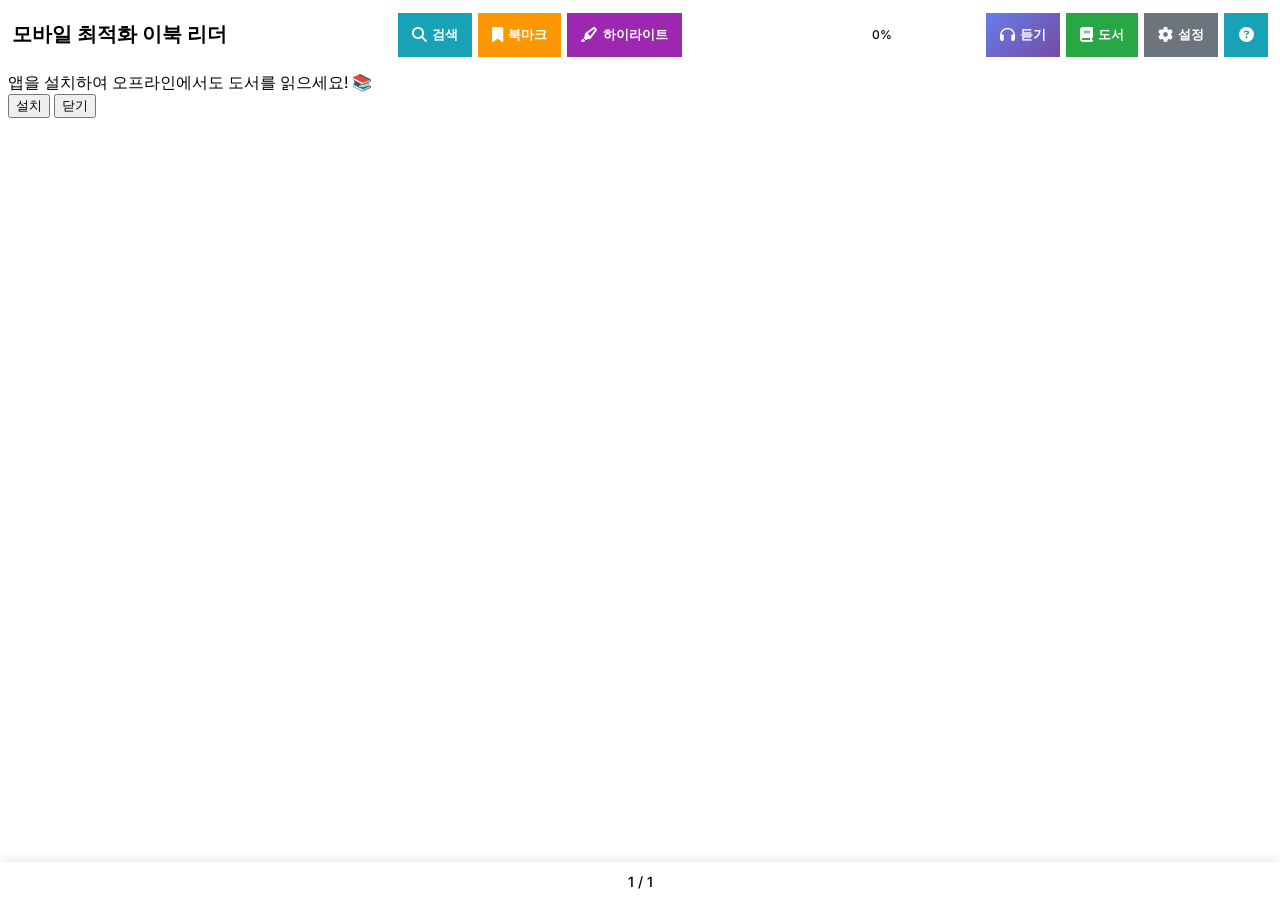
==== commit ce9569bd: "feat: 교보문고 스타일 기능 추가 - TTS 음성듣기 및 밑줄 기능 ✨ 새로운 기능:  1. TTS (Text-to-Speech) 음성 듣기 기능:    - Web Speech" ====
--- a/index.html
+++ b/index.html
@@ -39,6 +39,10 @@
                         <div id="progressFill" class="progress-fill"></div>
                     </div>
                 </div>
+                <button id="ttsBtn" class="control-btn tts-btn" title="음성 듣기 (TTS)">
+                    <i class="fas fa-headphones"></i>
+                    <span class="btn-text">듣기</span>
+                </button>
                 <button id="bookManagerBtn" class="control-btn book-manager-btn" title="도서 관리">
                     <i class="fas fa-book"></i>
                     <span class="btn-text">도서</span>
@@ -155,6 +159,70 @@
             </div>
         </div>
     </div>
+    <div id="ttsModal" class="modal">
+        <div class="modal-content tts-modal">
+            <div class="modal-header">
+                <h2>
+                    <i class="fas fa-headphones"></i> 음성 듣기 (TTS)
+                </h2>
+                <button id="closeTtsModal" class="close-btn">
+                    <i class="fas fa-times"></i>
+                </button>
+            </div>
+            <div class="modal-body">
+                <div class="tts-controls">
+                    <div class="tts-playback-controls">
+                        <button id="ttsPlayBtn" class="tts-control-btn primary" title="재생">
+                            <i class="fas fa-play"></i>
+                        </button>
+                        <button id="ttsPauseBtn" class="tts-control-btn" title="일시정지" style="display: none;">
+                            <i class="fas fa-pause"></i>
+                        </button>
+                        <button id="ttsStopBtn" class="tts-control-btn" title="정지">
+                            <i class="fas fa-stop"></i>
+                        </button>
+                    </div>
+                    
+                    <div class="setting-group">
+                        <label>
+                            <i class="fas fa-tachometer-alt"></i> 재생 속도
+                            <span id="ttsRateDisplay" class="value-display">1.0x</span>
+                        </label>
+                        <input type="range" id="ttsRate" min="0.5" max="2.0" step="0.1" value="1.0">
+                        <div class="rate-markers">
+                            <span>0.5x</span>
+                            <span>1.0x</span>
+                            <span>1.5x</span>
+                            <span>2.0x</span>
+                        </div>
+                    </div>
+
+                    <div class="setting-group">
+                        <label>
+                            <i class="fas fa-volume-up"></i> 음성 선택
+                        </label>
+                        <select id="ttsVoice" class="tts-voice-select">
+                            <option value="">기본 음성</option>
+                        </select>
+                    </div>
+
+                    <div class="setting-group">
+                        <label class="checkbox-label">
+                            <input type="checkbox" id="ttsAutoPageTurn" checked>
+                            <span><i class="fas fa-arrow-right"></i> 자동 페이지 넘김</span>
+                        </label>
+                    </div>
+
+                    <div class="tts-status">
+                        <div class="tts-status-item">
+                            <i class="fas fa-info-circle"></i>
+                            <span id="ttsStatus">준비됨</span>
+                        </div>
+                    </div>
+                </div>
+            </div>
+        </div>
+    </div>
     <div id="notification" class="notification">
         <span id="notificationText"></span>
     </div>
@@ -171,6 +239,7 @@
     <!-- 순서 중요: storage -> reader -> app -> 나머지 -->
     <script src="js/storage.js"></script>
     <script src="js/reader.js"></script>
+    <script src="js/tts.js"></script>
     <script src="js/download.js"></script>
     <script src="js/book-manager.js"></script>
     <script src="js/app.js"></script>
--- a/css/responsive.css
+++ b/css/responsive.css
@@ -2358,3 +2358,260 @@
         font-size: 14px;
     }
 }
+
+/* ===================================
+   TTS (음성 듣기) 스타일
+   =================================== */
+
+.tts-modal {
+    max-width: 500px;
+}
+
+.tts-controls {
+    display: flex;
+    flex-direction: column;
+    gap: 24px;
+}
+
+.tts-playback-controls {
+    display: flex;
+    justify-content: center;
+    gap: 12px;
+    padding: 20px;
+    background: linear-gradient(135deg, var(--color-primary) 0%, var(--color-secondary) 100%);
+    border-radius: 12px;
+}
+
+.tts-control-btn {
+    width: 60px;
+    height: 60px;
+    border: none;
+    border-radius: 50%;
+    background: rgba(255, 255, 255, 0.2);
+    backdrop-filter: blur(10px);
+    color: white;
+    font-size: 24px;
+    cursor: pointer;
+    display: inline-flex;
+    align-items: center;
+    justify-content: center;
+    transition: all 0.3s ease;
+    box-shadow: 0 4px 12px rgba(0, 0, 0, 0.1);
+}
+
+.tts-control-btn:hover {
+    background: rgba(255, 255, 255, 0.3);
+    transform: scale(1.1);
+}
+
+.tts-control-btn:active {
+    transform: scale(0.95);
+}
+
+.tts-control-btn.primary {
+    background: white;
+    color: var(--color-primary);
+}
+
+.tts-control-btn.primary:hover {
+    background: rgba(255, 255, 255, 0.9);
+}
+
+.value-display {
+    float: right;
+    font-weight: 600;
+    color: var(--color-primary);
+}
+
+.rate-markers {
+    display: flex;
+    justify-content: space-between;
+    margin-top: 4px;
+    font-size: 11px;
+    color: var(--color-text-secondary);
+}
+
+input[type="range"] {
+    width: 100%;
+    height: 6px;
+    border-radius: 3px;
+    background: linear-gradient(to right, 
+        var(--color-primary) 0%, 
+        var(--color-primary) 50%, 
+        var(--color-border) 50%, 
+        var(--color-border) 100%);
+    outline: none;
+    -webkit-appearance: none;
+    appearance: none;
+}
+
+input[type="range"]::-webkit-slider-thumb {
+    -webkit-appearance: none;
+    appearance: none;
+    width: 20px;
+    height: 20px;
+    border-radius: 50%;
+    background: var(--color-primary);
+    cursor: pointer;
+    box-shadow: 0 2px 8px rgba(0, 0, 0, 0.2);
+    transition: all 0.3s ease;
+}
+
+input[type="range"]::-webkit-slider-thumb:hover {
+    transform: scale(1.2);
+    box-shadow: 0 4px 12px rgba(0, 0, 0, 0.3);
+}
+
+input[type="range"]::-moz-range-thumb {
+    width: 20px;
+    height: 20px;
+    border-radius: 50%;
+    background: var(--color-primary);
+    cursor: pointer;
+    border: none;
+    box-shadow: 0 2px 8px rgba(0, 0, 0, 0.2);
+    transition: all 0.3s ease;
+}
+
+input[type="range"]::-moz-range-thumb:hover {
+    transform: scale(1.2);
+    box-shadow: 0 4px 12px rgba(0, 0, 0, 0.3);
+}
+
+.tts-voice-select {
+    width: 100%;
+    padding: 12px;
+    border: 2px solid var(--color-border);
+    border-radius: 8px;
+    background: var(--color-background);
+    color: var(--color-text);
+    font-size: 14px;
+    font-family: inherit;
+    cursor: pointer;
+    transition: all 0.3s ease;
+}
+
+.tts-voice-select:focus {
+    outline: none;
+    border-color: var(--color-primary);
+    box-shadow: 0 0 0 3px rgba(var(--color-primary-rgb), 0.1);
+}
+
+.checkbox-label {
+    display: flex;
+    align-items: center;
+    gap: 10px;
+    cursor: pointer;
+    user-select: none;
+}
+
+.checkbox-label input[type="checkbox"] {
+    width: 20px;
+    height: 20px;
+    cursor: pointer;
+}
+
+.tts-status {
+    padding: 16px;
+    background: var(--color-header);
+    border-radius: 8px;
+    border-left: 4px solid var(--color-primary);
+}
+
+.tts-status-item {
+    display: flex;
+    align-items: center;
+    gap: 10px;
+    font-size: 14px;
+    color: var(--color-text);
+}
+
+.tts-status-item i {
+    color: var(--color-primary);
+    font-size: 16px;
+}
+
+/* ===================================
+   밑줄 (Underline) 스타일
+   =================================== */
+
+.user-underline {
+    background: transparent !important;
+    text-decoration: underline;
+    text-decoration-thickness: 2px;
+    text-underline-offset: 2px;
+    cursor: pointer;
+    transition: all 0.2s ease;
+}
+
+.user-underline:hover {
+    text-decoration-thickness: 3px;
+    text-underline-offset: 3px;
+}
+
+/* 툴팁 타입 선택 버튼 */
+.tooltip-types {
+    display: flex;
+    gap: 4px;
+    padding-right: 8px;
+    border-right: 1px solid rgba(255, 255, 255, 0.3);
+}
+
+.tooltip-type-btn {
+    width: 32px;
+    height: 32px;
+    border: none;
+    border-radius: 6px;
+    background: rgba(255, 255, 255, 0.2);
+    color: white;
+    cursor: pointer;
+    display: flex;
+    align-items: center;
+    justify-content: center;
+    transition: all 0.2s ease;
+}
+
+.tooltip-type-btn:hover {
+    background: rgba(255, 255, 255, 0.3);
+}
+
+.tooltip-type-btn.active {
+    background: white;
+    color: var(--color-primary);
+}
+
+.tooltip-type-btn i {
+    font-size: 14px;
+}
+
+/* TTS 버튼 스타일 */
+.tts-btn {
+    background: linear-gradient(135deg, #667eea 0%, #764ba2 100%);
+    color: white;
+}
+
+.tts-btn:hover {
+    background: linear-gradient(135deg, #5568d3 0%, #63408a 100%);
+}
+
+/* 모바일 최적화 */
+@media (max-width: 480px) {
+    .tts-control-btn {
+        width: 50px;
+        height: 50px;
+        font-size: 20px;
+    }
+
+    .tts-playback-controls {
+        gap: 8px;
+        padding: 16px;
+    }
+
+    .tts-modal {
+        max-width: 95%;
+    }
+
+    .rate-markers {
+        font-size: 10px;
+    }
+}
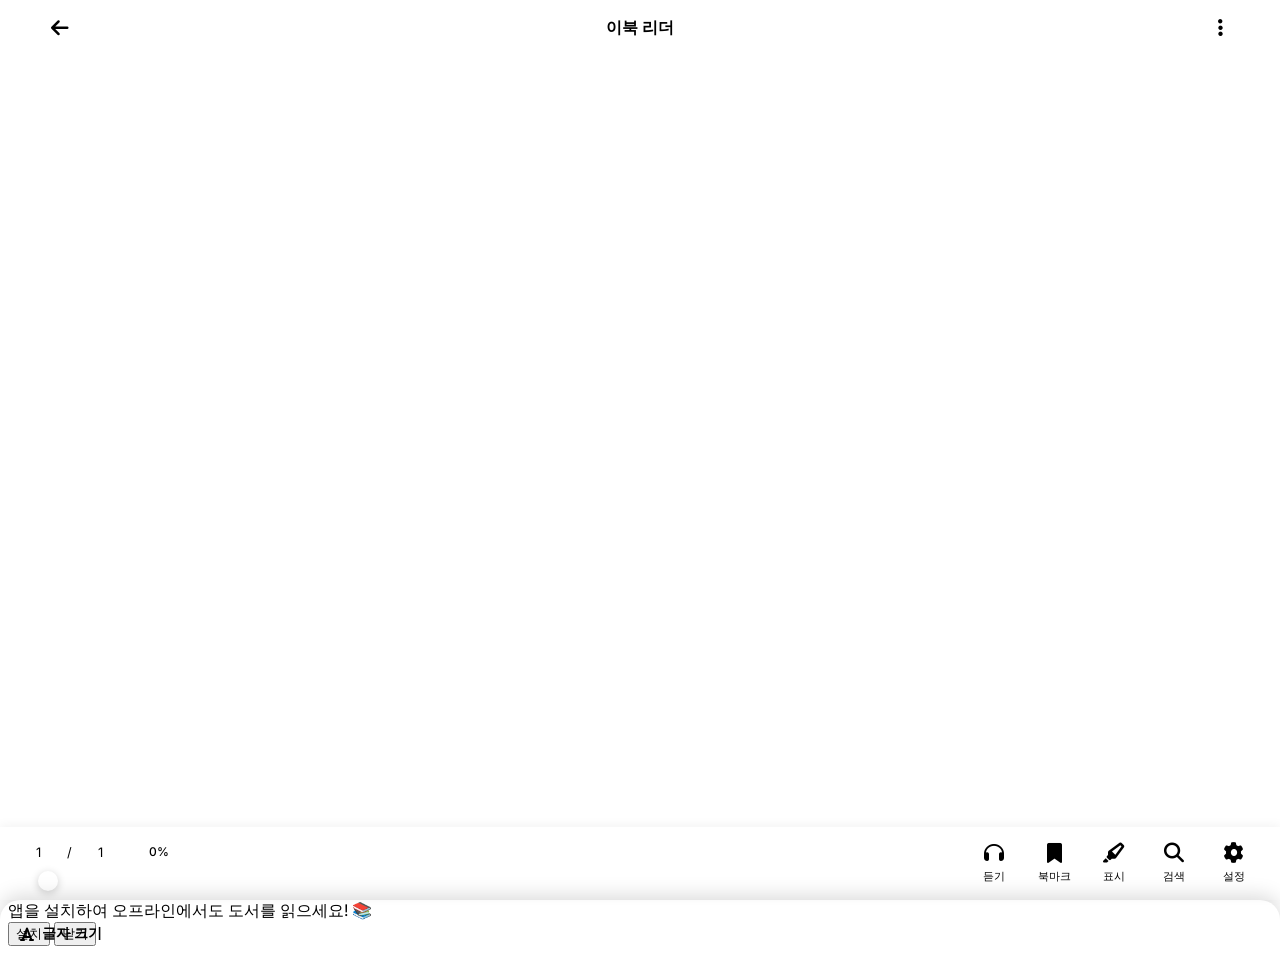
==== commit c2d49523: "feat: 교보문고 스타일 모던 UI 디자인 대폭 개선 ✨ 주요 변경사항:  1. 미니멀한 리딩 뷰 디자인:    - 화면 탭 시 헤더/푸터 자동 숨김/표시    - 몰입감 있는 " ====
--- a/index.html
+++ b/index.html
@@ -18,43 +18,19 @@
     <meta name="description" content="인터넷 없이도 도서를 읽을 수 있는 PWA 이북 리더">
 </head>
 <body>
-    <header class="header">
+    <!-- 교보문고 스타일 헤더 (탭 시 숨김) -->
+    <header class="header" id="readerHeader">
         <div class="header-content">
-            <h1 class="book-title">모바일 최적화 이북 리더</h1>
-            <div class="controls">
-                <div class="font-controls">
-                    <button id="fontDecrease" class="control-btn" title="폰트 크기 축소 (A⁻)">
-                        <i class="fas fa-font"></i>⁻
-                    </button>
-                    <button id="fontReset" class="control-btn" title="기본값으로 재설정 (⟲)">
-                        <i class="fas fa-undo"></i>
-                    </button>
-                    <button id="fontIncrease" class="control-btn" title="폰트 크기 확대 (A⁺)">
-                        <i class="fas fa-font"></i>⁺
-                    </button>
-                </div>
-                <div class="reading-progress">
-                    <span id="progressText">0%</span>
-                    <div class="progress-bar">
-                        <div id="progressFill" class="progress-fill"></div>
-                    </div>
-                </div>
-                <button id="ttsBtn" class="control-btn tts-btn" title="음성 듣기 (TTS)">
-                    <i class="fas fa-headphones"></i>
-                    <span class="btn-text">듣기</span>
-                </button>
-                <button id="bookManagerBtn" class="control-btn book-manager-btn" title="도서 관리">
-                    <i class="fas fa-book"></i>
-                    <span class="btn-text">도서</span>
-                </button>
-                <button id="settingsBtn" class="control-btn settings-btn" title="설정">
-                    <i class="fas fa-cog"></i>
-                    <span class="btn-text">설정</span>
-                </button>
-                <button id="helpBtn" class="control-btn help-btn" title="도움말">
-                    <i class="fas fa-question-circle"></i>
-                </button>
-            </div>
+            <button id="backBtn" class="header-icon-btn" title="도서 목록으로">
+                <i class="fas fa-arrow-left"></i>
+            </button>
+            <h1 class="book-title" id="headerBookTitle">이북 리더</h1>
+            <button id="menuBtn" class="header-icon-btn" title="메뉴">
+                <i class="fas fa-ellipsis-v"></i>
+            </button>
+        </div>
+        <div class="reading-progress-bar">
+            <div id="headerProgressFill" class="progress-fill"></div>
         </div>
     </header>
     <main class="main-content">
@@ -63,21 +39,106 @@
             </div>
         </div>
     </main>
-    <nav class="bottom-nav">
-        <button id="prevBtn" class="nav-btn" title="이전 페이지">
-            <i class="fas fa-chevron-left"></i>
-        </button>
-        <div class="page-indicator">
-            <span id="currentPage">1</span> / <span id="totalPages">1</span>
-        </div>
-        <button id="nextBtn" class="nav-btn" title="다음 페이지">
-            <i class="fas fa-chevron-right"></i>
-        </button>
+    <!-- 교보문고 스타일 하단 플로팅 메뉴 (탭 시 숨김) -->
+    <nav class="bottom-nav" id="readerBottomNav">
+        <!-- 페이지 슬라이더 -->
+        <div class="page-slider-container">
+            <div class="page-slider-info">
+                <span id="currentPage">1</span> / <span id="totalPages">1</span>
+                <span id="progressText" class="progress-percentage">0%</span>
+            </div>
+            <input type="range" id="pageSlider" class="page-slider" min="1" max="1" value="1" step="1">
+        </div>
+        
+        <!-- 하단 툴바 -->
+        <div class="bottom-toolbar">
+            <button id="bottomTTSBtn" class="toolbar-btn" title="듣기">
+                <i class="fas fa-headphones"></i>
+                <span>듣기</span>
+            </button>
+            <button id="bottomBookmarkBtn" class="toolbar-btn" title="북마크">
+                <i class="fas fa-bookmark"></i>
+                <span>북마크</span>
+            </button>
+            <button id="bottomHighlightBtn" class="toolbar-btn" title="하이라이트">
+                <i class="fas fa-highlighter"></i>
+                <span>표시</span>
+            </button>
+            <button id="bottomSearchBtn" class="toolbar-btn" title="검색">
+                <i class="fas fa-search"></i>
+                <span>검색</span>
+            </button>
+            <button id="bottomSettingsBtn" class="toolbar-btn" title="설정">
+                <i class="fas fa-cog"></i>
+                <span>설정</span>
+            </button>
+        </div>
     </nav>
-    <div id="settingsModal" class="modal">
+    <!-- 교보문고 스타일 빠른 설정 팝업 -->
+    <div id="quickSettingsPanel" class="quick-settings-panel">
+        <div class="quick-settings-content">
+            <!-- 폰트 크기 -->
+            <div class="quick-setting-section">
+                <label class="quick-setting-label">
+                    <i class="fas fa-font"></i> 글자 크기
+                </label>
+                <div class="font-size-control">
+                    <button id="qsFontDecrease" class="quick-btn" title="작게">
+                        <i class="fas fa-minus"></i>
+                    </button>
+                    <span id="qsFontSize" class="font-size-value">16px</span>
+                    <button id="qsFontIncrease" class="quick-btn" title="크게">
+                        <i class="fas fa-plus"></i>
+                    </button>
+                </div>
+            </div>
+
+            <!-- 테마 -->
+            <div class="quick-setting-section">
+                <label class="quick-setting-label">
+                    <i class="fas fa-palette"></i> 테마
+                </label>
+                <div class="theme-buttons">
+                    <button class="theme-btn active" data-theme="light">
+                        <div class="theme-preview light-theme"></div>
+                        <span>밝게</span>
+                    </button>
+                    <button class="theme-btn" data-theme="dark">
+                        <div class="theme-preview dark-theme"></div>
+                        <span>어둡게</span>
+                    </button>
+                    <button class="theme-btn" data-theme="sepia">
+                        <div class="theme-preview sepia-theme"></div>
+                        <span>세피아</span>
+                    </button>
+                </div>
+            </div>
+
+            <!-- 줄 간격 -->
+            <div class="quick-setting-section">
+                <label class="quick-setting-label">
+                    <i class="fas fa-align-justify"></i> 줄 간격
+                </label>
+                <div class="spacing-control">
+                    <button class="spacing-btn" data-spacing="1.2">좁게</button>
+                    <button class="spacing-btn active" data-spacing="1.5">보통</button>
+                    <button class="spacing-btn" data-spacing="1.8">넓게</button>
+                    <button class="spacing-btn" data-spacing="2.0">매우 넓게</button>
+                </div>
+            </div>
+
+            <!-- 도서 관리 버튼 -->
+            <button id="qsBookManager" class="quick-action-btn">
+                <i class="fas fa-book"></i> 도서 관리
+            </button>
+        </div>
+    </div>
+
+    <!-- 기존 설정 모달 (상세 설정용) -->
+    <div id="settingsModal" class="modal" style="display: none;">
         <div class="modal-content">
             <div class="modal-header">
-                <h2>설정</h2>
+                <h2>상세 설정</h2>
                 <button id="closeModal" class="close-btn">
                     <i class="fas fa-times"></i>
                 </button>
@@ -243,6 +304,7 @@
     <script src="js/download.js"></script>
     <script src="js/book-manager.js"></script>
     <script src="js/app.js"></script>
+    <script src="js/modern-ui.js"></script>
     <script src="js/responsive.js"></script>
     <script src="js/search.js"></script>
     <script src="js/bookmark.js"></script>
--- a/css/responsive.css
+++ b/css/responsive.css
@@ -2615,3 +2615,492 @@
         font-size: 10px;
     }
 }
+
+/* ===================================
+   교보문고 스타일 디자인 개선
+   =================================== */
+
+/* 미니멀한 헤더 */
+.header {
+    position: fixed;
+    top: 0;
+    left: 0;
+    right: 0;
+    height: 56px;
+    background: var(--color-header);
+    border-bottom: 1px solid var(--color-border);
+    z-index: 100;
+    transition: transform 0.3s ease, opacity 0.3s ease;
+}
+
+.header.hidden {
+    transform: translateY(-100%);
+    opacity: 0;
+    pointer-events: none;
+}
+
+.header-content {
+    display: flex;
+    align-items: center;
+    justify-content: space-between;
+    height: 56px;
+    padding: 0 16px;
+    max-width: 1200px;
+    margin: 0 auto;
+}
+
+.header-icon-btn {
+    width: 40px;
+    height: 40px;
+    border: none;
+    background: transparent;
+    color: var(--color-text);
+    font-size: 20px;
+    display: flex;
+    align-items: center;
+    justify-content: center;
+    border-radius: 50%;
+    cursor: pointer;
+    transition: all 0.2s ease;
+}
+
+.header-icon-btn:hover {
+    background: var(--color-hover);
+}
+
+.header-icon-btn:active {
+    transform: scale(0.95);
+}
+
+.book-title {
+    flex: 1;
+    font-size: 16px;
+    font-weight: 600;
+    color: var(--color-text);
+    text-align: center;
+    white-space: nowrap;
+    overflow: hidden;
+    text-overflow: ellipsis;
+    padding: 0 12px;
+    margin: 0;
+}
+
+.reading-progress-bar {
+    position: absolute;
+    bottom: 0;
+    left: 0;
+    right: 0;
+    height: 2px;
+    background: var(--color-border);
+}
+
+.reading-progress-bar .progress-fill {
+    height: 100%;
+    background: var(--color-primary);
+    transition: width 0.3s ease;
+}
+
+/* 하단 플로팅 네비게이션 */
+.bottom-nav {
+    position: fixed;
+    bottom: 0;
+    left: 0;
+    right: 0;
+    background: var(--color-header);
+    border-top: 1px solid var(--color-border);
+    z-index: 100;
+    transition: transform 0.3s ease, opacity 0.3s ease;
+    box-shadow: 0 -2px 10px rgba(0, 0, 0, 0.05);
+}
+
+.bottom-nav.hidden {
+    transform: translateY(100%);
+    opacity: 0;
+    pointer-events: none;
+}
+
+.page-slider-container {
+    padding: 12px 20px 8px;
+    background: var(--color-background);
+}
+
+.page-slider-info {
+    display: flex;
+    justify-content: space-between;
+    align-items: center;
+    margin-bottom: 8px;
+    font-size: 13px;
+    color: var(--color-text-secondary);
+}
+
+.progress-percentage {
+    font-weight: 600;
+    color: var(--color-primary);
+}
+
+.page-slider {
+    width: 100%;
+    height: 6px;
+    border-radius: 3px;
+    background: var(--color-border);
+    outline: none;
+    -webkit-appearance: none;
+    appearance: none;
+    cursor: pointer;
+}
+
+.page-slider::-webkit-slider-thumb {
+    -webkit-appearance: none;
+    appearance: none;
+    width: 18px;
+    height: 18px;
+    border-radius: 50%;
+    background: var(--color-primary);
+    cursor: pointer;
+    box-shadow: 0 2px 6px rgba(0, 0, 0, 0.2);
+    transition: all 0.2s ease;
+}
+
+.page-slider::-webkit-slider-thumb:hover {
+    transform: scale(1.2);
+    box-shadow: 0 4px 10px rgba(0, 0, 0, 0.3);
+}
+
+.page-slider::-moz-range-thumb {
+    width: 18px;
+    height: 18px;
+    border-radius: 50%;
+    background: var(--color-primary);
+    cursor: pointer;
+    border: none;
+    box-shadow: 0 2px 6px rgba(0, 0, 0, 0.2);
+    transition: all 0.2s ease;
+}
+
+.page-slider::-moz-range-thumb:hover {
+    transform: scale(1.2);
+    box-shadow: 0 4px 10px rgba(0, 0, 0, 0.3);
+}
+
+/* 하단 툴바 */
+.bottom-toolbar {
+    display: flex;
+    justify-content: space-around;
+    align-items: center;
+    padding: 8px 0 calc(8px + env(safe-area-inset-bottom));
+    background: var(--color-header);
+}
+
+.toolbar-btn {
+    flex: 1;
+    display: flex;
+    flex-direction: column;
+    align-items: center;
+    gap: 4px;
+    padding: 8px;
+    border: none;
+    background: transparent;
+    color: var(--color-text-secondary);
+    font-size: 11px;
+    cursor: pointer;
+    transition: all 0.2s ease;
+    min-width: 60px;
+}
+
+.toolbar-btn i {
+    font-size: 20px;
+    margin-bottom: 2px;
+}
+
+.toolbar-btn:hover {
+    color: var(--color-primary);
+    background: var(--color-hover);
+    border-radius: 8px;
+}
+
+.toolbar-btn:active {
+    transform: scale(0.95);
+}
+
+.toolbar-btn.active {
+    color: var(--color-primary);
+}
+
+/* 빠른 설정 팝업 */
+.quick-settings-panel {
+    position: fixed;
+    bottom: 0;
+    left: 0;
+    right: 0;
+    background: var(--color-header);
+    border-top-left-radius: 20px;
+    border-top-right-radius: 20px;
+    box-shadow: 0 -4px 20px rgba(0, 0, 0, 0.15);
+    transform: translateY(100%);
+    transition: transform 0.3s cubic-bezier(0.4, 0, 0.2, 1);
+    z-index: 200;
+    max-height: 70vh;
+    overflow-y: auto;
+}
+
+.quick-settings-panel.show {
+    transform: translateY(0);
+}
+
+.quick-settings-content {
+    padding: 24px 20px calc(24px + env(safe-area-inset-bottom));
+}
+
+.quick-setting-section {
+    margin-bottom: 24px;
+}
+
+.quick-setting-label {
+    display: flex;
+    align-items: center;
+    gap: 8px;
+    font-size: 14px;
+    font-weight: 600;
+    color: var(--color-text);
+    margin-bottom: 12px;
+}
+
+.quick-setting-label i {
+    color: var(--color-primary);
+    font-size: 16px;
+}
+
+/* 폰트 크기 컨트롤 */
+.font-size-control {
+    display: flex;
+    align-items: center;
+    justify-content: center;
+    gap: 16px;
+    padding: 12px;
+    background: var(--color-background);
+    border-radius: 12px;
+}
+
+.quick-btn {
+    width: 44px;
+    height: 44px;
+    border: 2px solid var(--color-border);
+    background: var(--color-header);
+    color: var(--color-text);
+    border-radius: 50%;
+    font-size: 16px;
+    cursor: pointer;
+    display: flex;
+    align-items: center;
+    justify-content: center;
+    transition: all 0.2s ease;
+}
+
+.quick-btn:hover {
+    border-color: var(--color-primary);
+    color: var(--color-primary);
+    transform: scale(1.05);
+}
+
+.quick-btn:active {
+    transform: scale(0.95);
+}
+
+.font-size-value {
+    font-size: 18px;
+    font-weight: 600;
+    color: var(--color-primary);
+    min-width: 60px;
+    text-align: center;
+}
+
+/* 테마 버튼 */
+.theme-buttons {
+    display: flex;
+    gap: 12px;
+}
+
+.theme-btn {
+    flex: 1;
+    display: flex;
+    flex-direction: column;
+    align-items: center;
+    gap: 8px;
+    padding: 12px;
+    border: 2px solid transparent;
+    background: var(--color-background);
+    border-radius: 12px;
+    cursor: pointer;
+    transition: all 0.2s ease;
+}
+
+.theme-btn:hover {
+    border-color: var(--color-primary);
+}
+
+.theme-btn.active {
+    border-color: var(--color-primary);
+    background: linear-gradient(135deg, rgba(var(--color-primary-rgb), 0.1), rgba(var(--color-primary-rgb), 0.05));
+}
+
+.theme-preview {
+    width: 50px;
+    height: 40px;
+    border-radius: 8px;
+    border: 1px solid var(--color-border);
+}
+
+.light-theme {
+    background: #ffffff;
+}
+
+.dark-theme {
+    background: #1a1a1a;
+}
+
+.sepia-theme {
+    background: #f4ecd8;
+}
+
+.theme-btn span {
+    font-size: 12px;
+    color: var(--color-text);
+}
+
+/* 줄 간격 컨트롤 */
+.spacing-control {
+    display: grid;
+    grid-template-columns: repeat(4, 1fr);
+    gap: 8px;
+}
+
+.spacing-btn {
+    padding: 12px 8px;
+    border: 2px solid var(--color-border);
+    background: var(--color-background);
+    color: var(--color-text);
+    font-size: 13px;
+    border-radius: 8px;
+    cursor: pointer;
+    transition: all 0.2s ease;
+    white-space: nowrap;
+}
+
+.spacing-btn:hover {
+    border-color: var(--color-primary);
+    color: var(--color-primary);
+}
+
+.spacing-btn.active {
+    border-color: var(--color-primary);
+    background: var(--color-primary);
+    color: white;
+}
+
+/* 빠른 액션 버튼 */
+.quick-action-btn {
+    width: 100%;
+    padding: 14px;
+    border: none;
+    background: var(--color-primary);
+    color: white;
+    font-size: 15px;
+    font-weight: 600;
+    border-radius: 12px;
+    cursor: pointer;
+    display: flex;
+    align-items: center;
+    justify-content: center;
+    gap: 8px;
+    transition: all 0.2s ease;
+    margin-top: 8px;
+}
+
+.quick-action-btn:hover {
+    background: var(--color-secondary);
+    transform: translateY(-2px);
+    box-shadow: 0 4px 12px rgba(var(--color-primary-rgb), 0.3);
+}
+
+.quick-action-btn:active {
+    transform: translateY(0);
+}
+
+/* 메인 콘텐츠 조정 */
+.main-content {
+    margin-top: 56px;
+    margin-bottom: 140px; /* 하단 네비게이션 공간 */
+    min-height: calc(100vh - 196px);
+}
+
+/* 컨텐츠 탭 감지 영역 */
+.content-wrapper {
+    position: relative;
+    cursor: pointer;
+}
+
+/* 다크 모드 개선 (OLED 친화적) */
+:root[data-theme="dark"] {
+    --color-background: #000000; /* 순수 검정 */
+    --color-header: #0a0a0a;
+    --color-text: #e8e8e8;
+    --color-text-secondary: #a0a0a0;
+    --color-border: #1f1f1f;
+    --color-hover: #1a1a1a;
+}
+
+/* 애니메이션 */
+@keyframes slideUp {
+    from {
+        transform: translateY(100%);
+        opacity: 0;
+    }
+    to {
+        transform: translateY(0);
+        opacity: 1;
+    }
+}
+
+@keyframes slideDown {
+    from {
+        transform: translateY(-100%);
+        opacity: 0;
+    }
+    to {
+        transform: translateY(0);
+        opacity: 1;
+    }
+}
+
+/* 모바일 최적화 */
+@media (max-width: 480px) {
+    .header-content {
+        padding: 0 12px;
+    }
+
+    .book-title {
+        font-size: 15px;
+    }
+
+    .toolbar-btn {
+        font-size: 10px;
+        min-width: 50px;
+    }
+
+    .toolbar-btn i {
+        font-size: 18px;
+    }
+
+    .quick-settings-content {
+        padding: 20px 16px calc(20px + env(safe-area-inset-bottom));
+    }
+
+    .theme-preview {
+        width: 40px;
+        height: 32px;
+    }
+
+    .spacing-control {
+        grid-template-columns: repeat(2, 1fr);
+    }
+}
